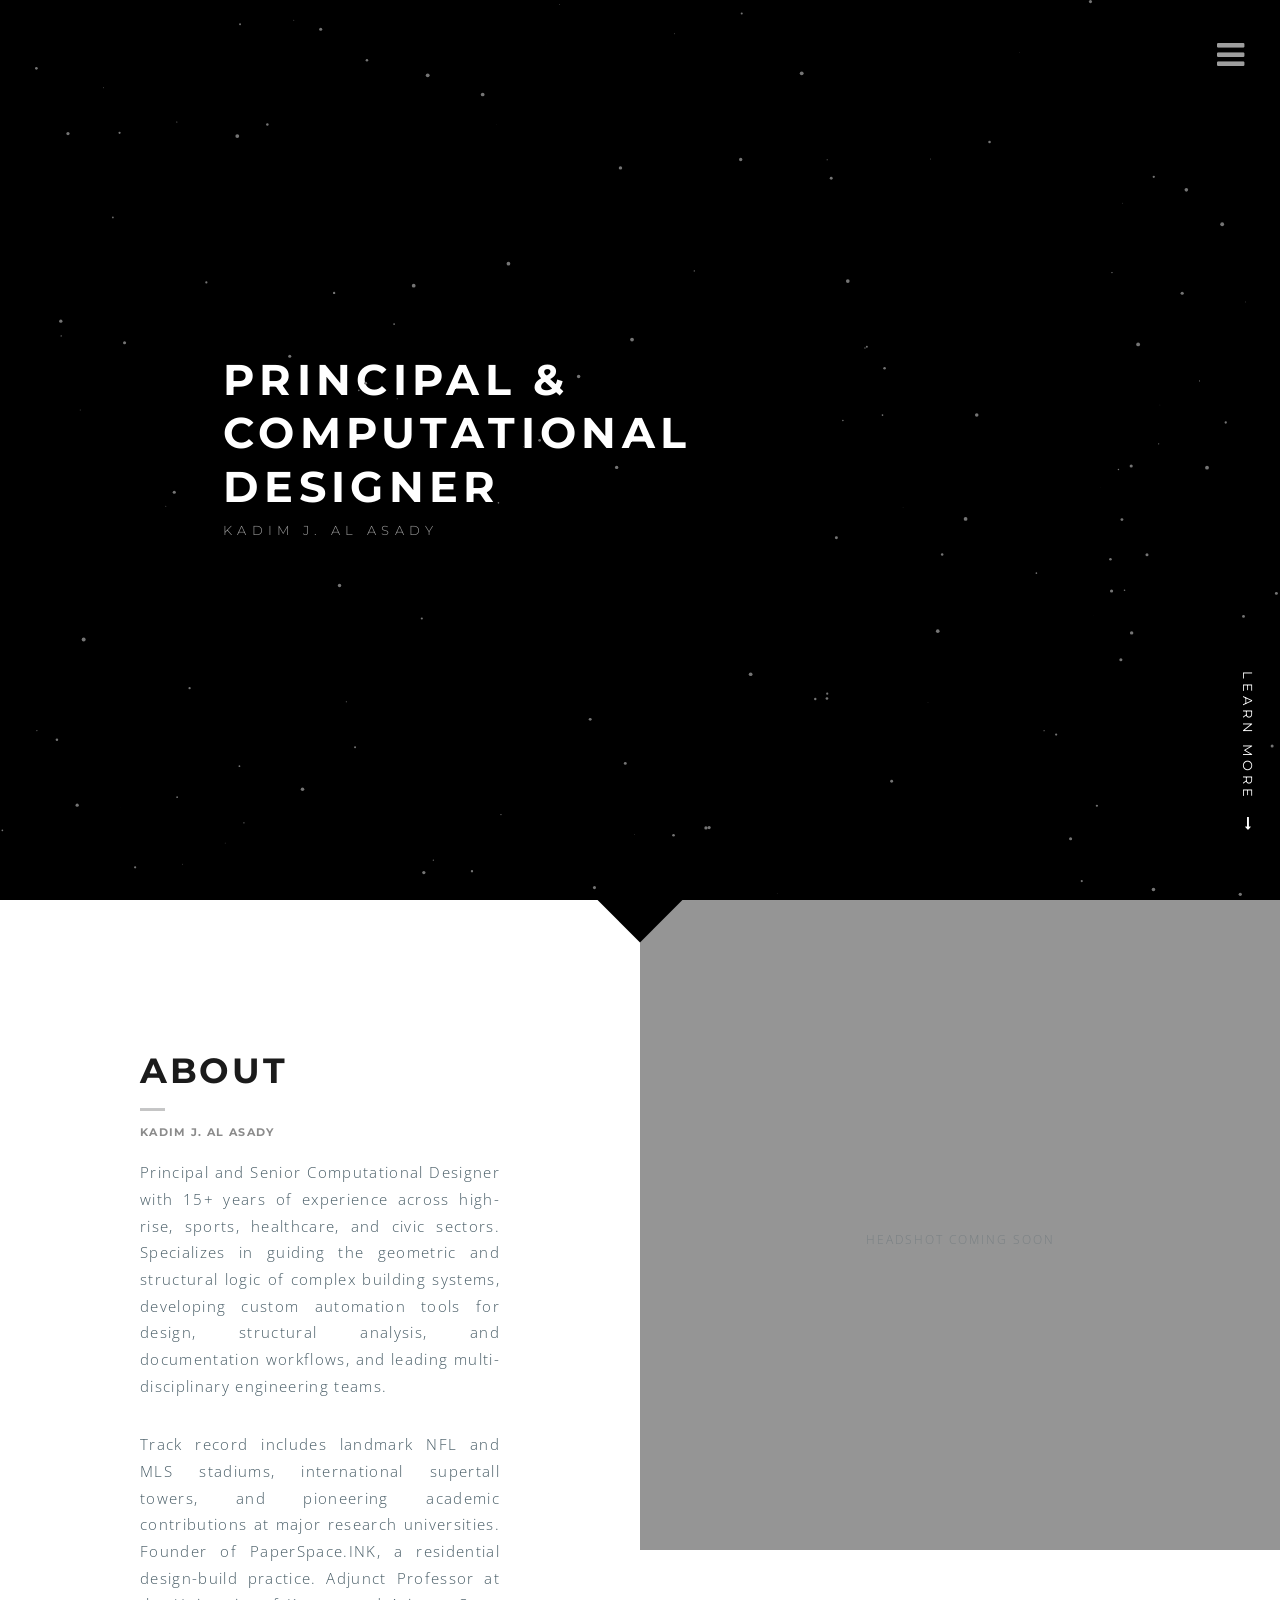
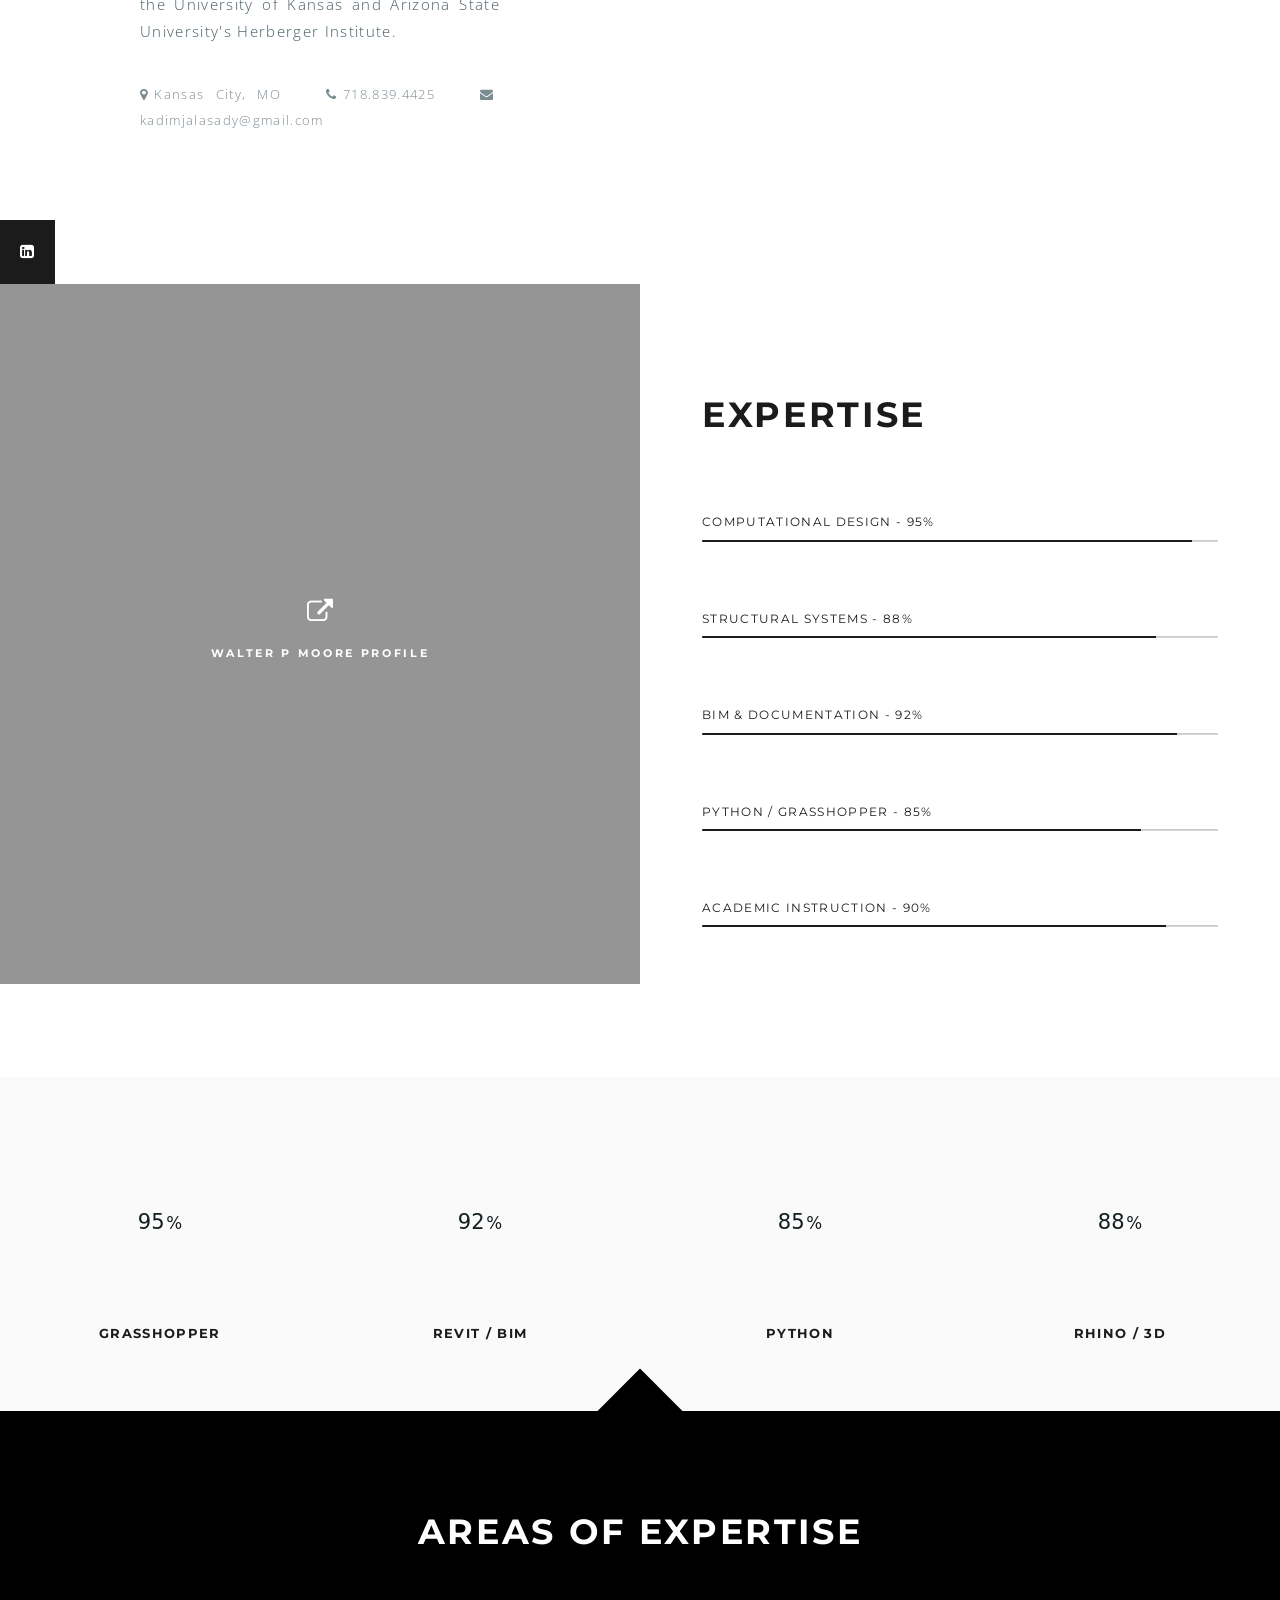
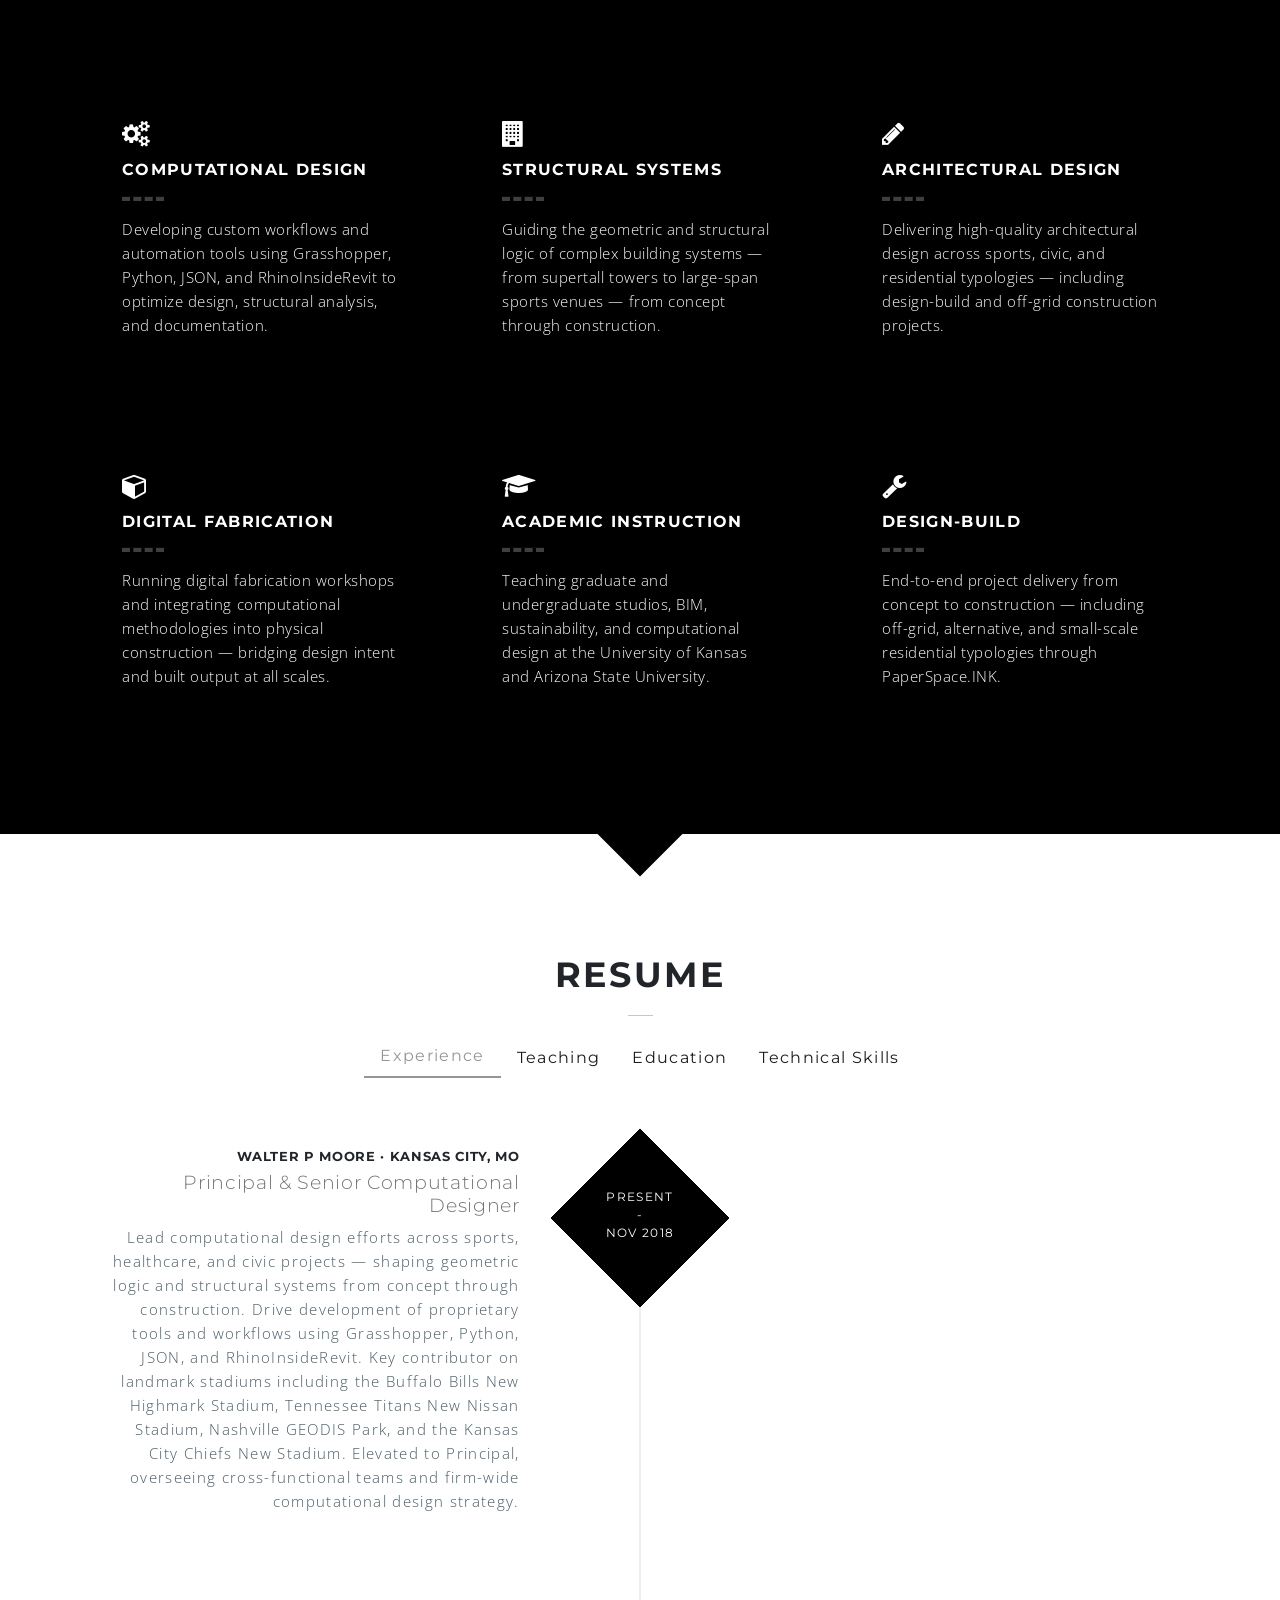
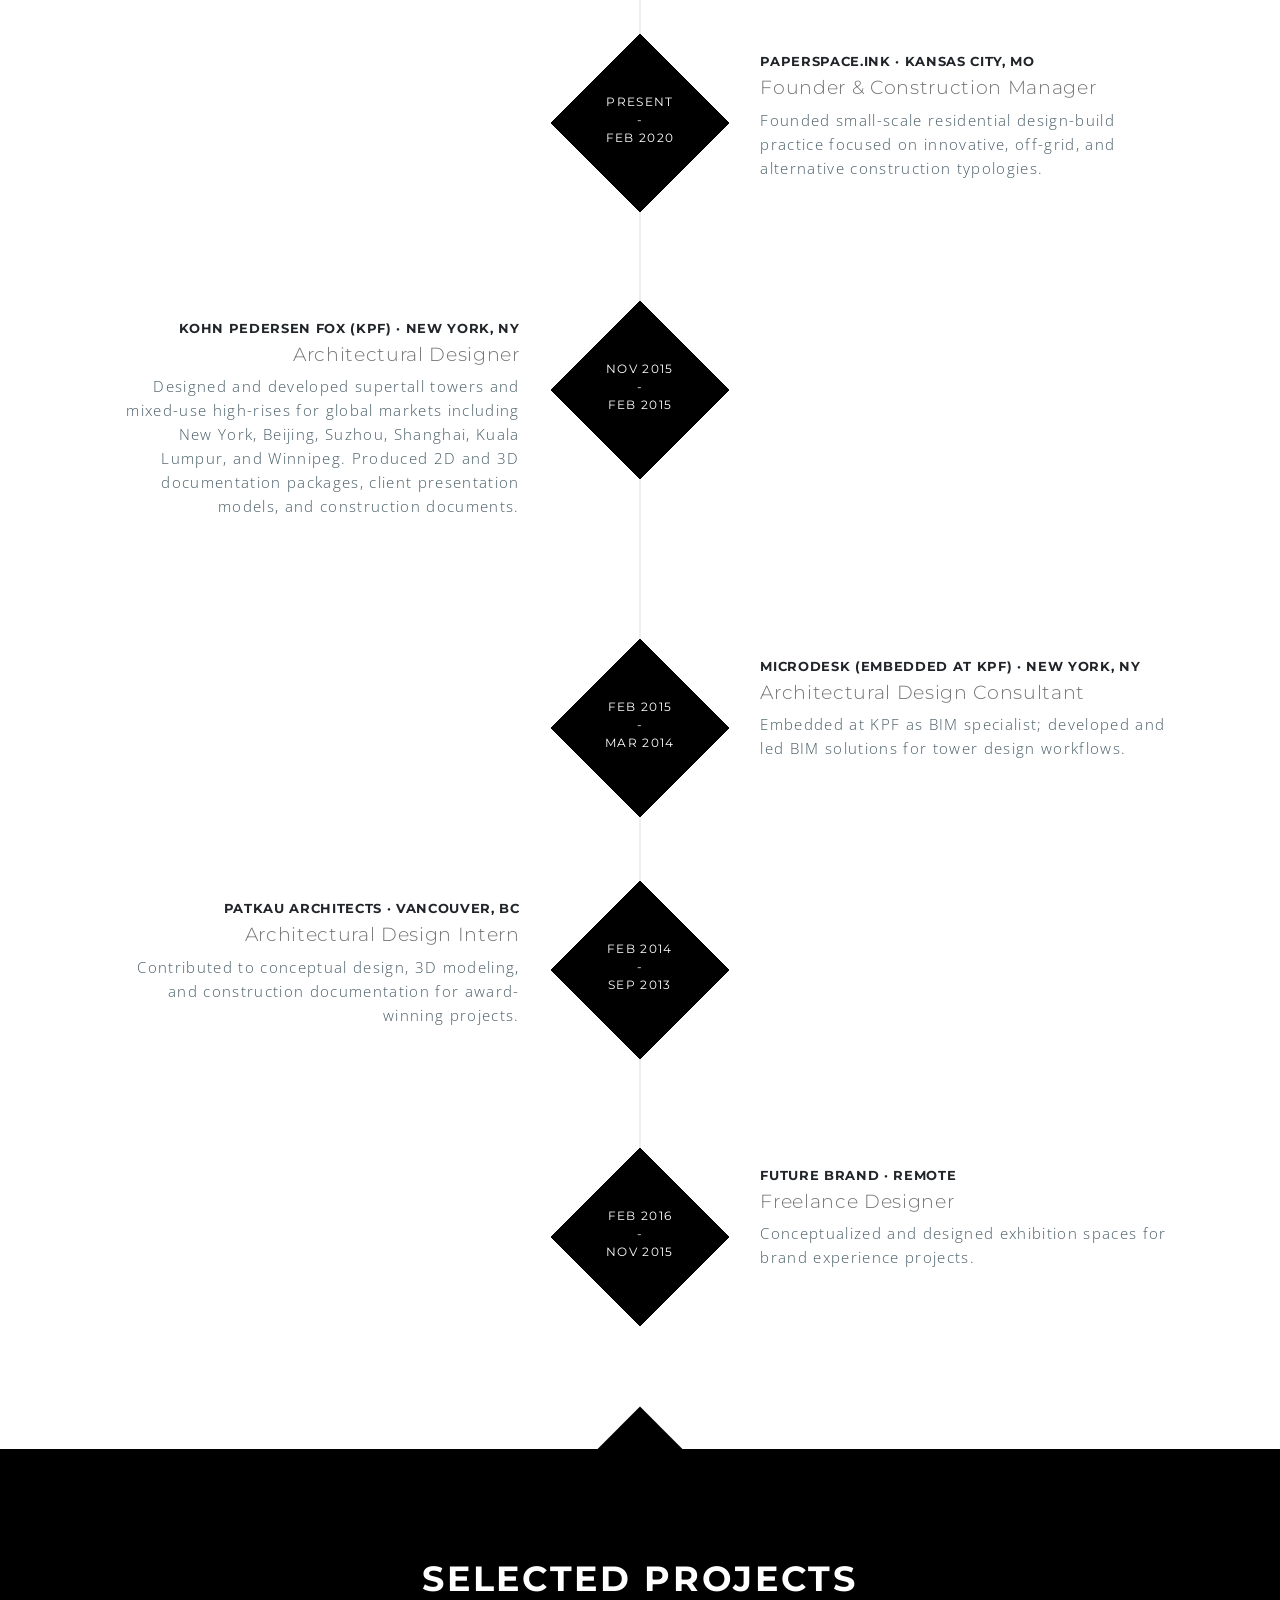
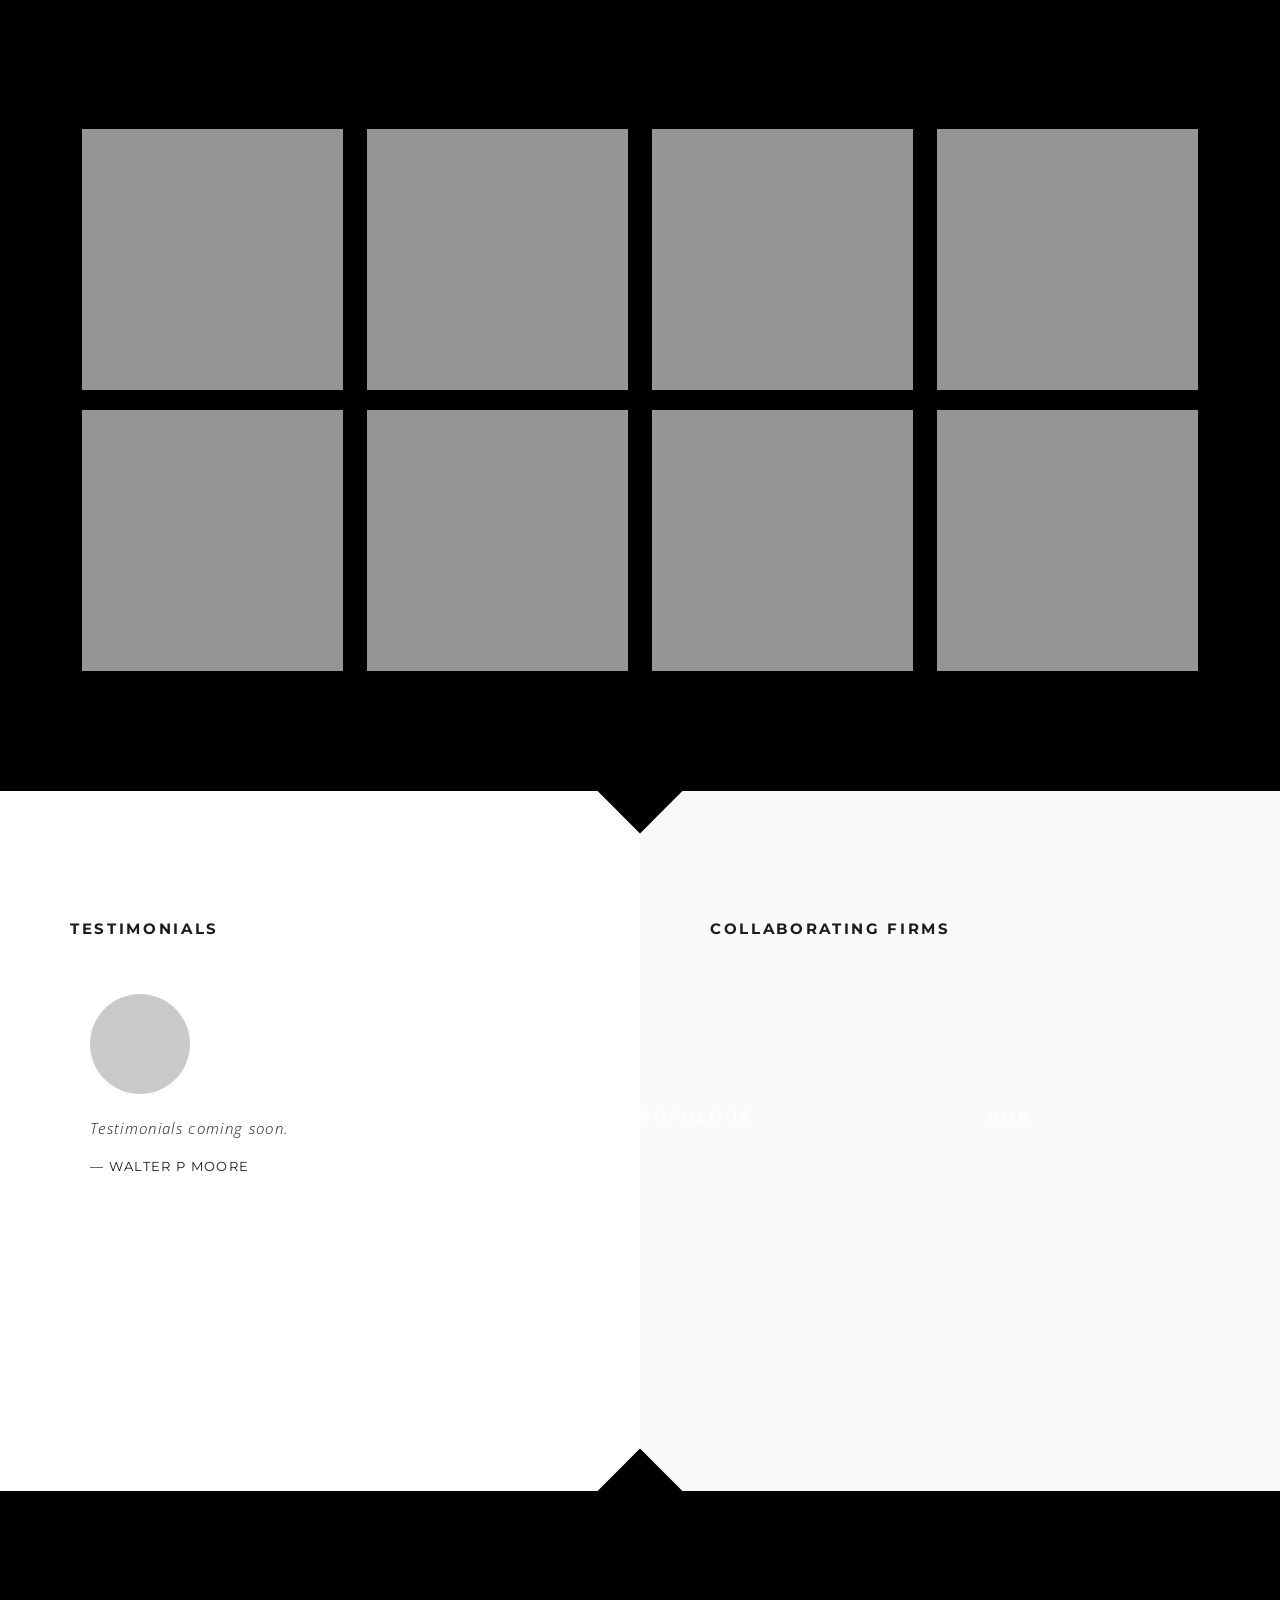
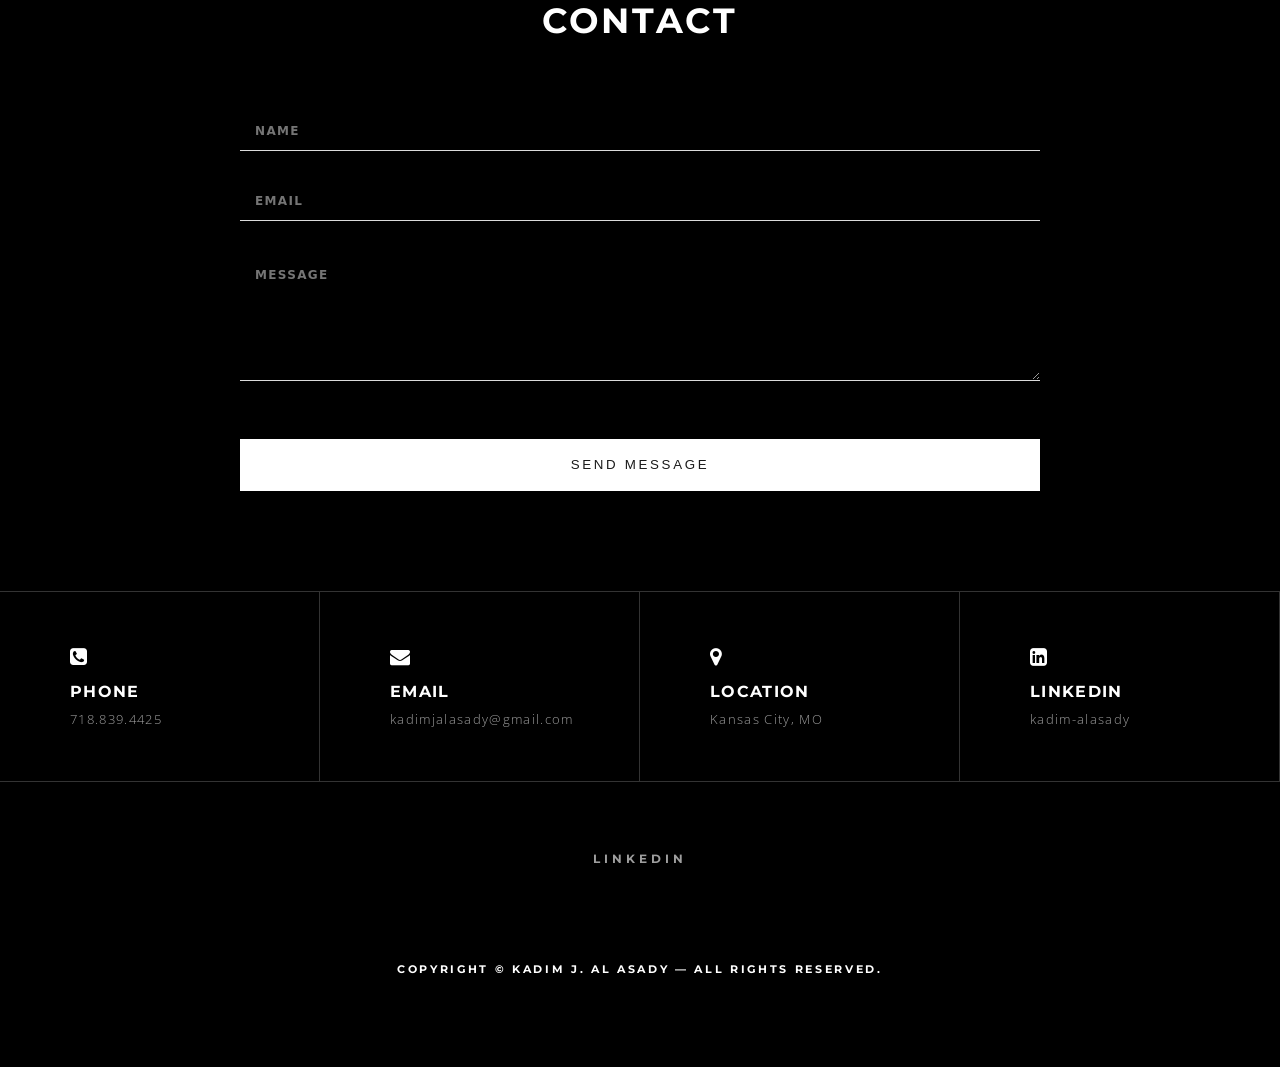
==== index.html @ 8c54a4bf "Add files via upload" ====
<!DOCTYPE html>
<html lang="en">
   <head>
      <meta charset="utf-8">
      <meta http-equiv="X-UA-Compatible" content="IE=edge">
      <meta name="viewport" content="width=device-width, initial-scale=1">
      <title>Kadim J. Al Asady — Principal · Senior Computational Designer</title>
      <!-- Bootstrap -->
      <link href="css/bootstrap.min.css" rel="stylesheet">
      <!-- Tiny Slider CSS -->
      <link rel="stylesheet" href="css/tiny-slider.css">
      <!-- Main CSS -->
      <link href="css/main.css" rel="stylesheet">
      <!-- Font-Awesome CSS -->
      <link rel="stylesheet" href="css/font-awesome.min.css">
      <!-- Animated Headline CSS -->
      <link rel="stylesheet" href="css/jquery.animatedheadline.css">
      <!-- Magnific Popup CSS -->
      <link rel="stylesheet" href="css/magnific-popup.css">
      <!-- Swiper -->
      <link rel="stylesheet" href="css/swiper-bundle.min.css">
      <!-- Pushy CSS -->
      <link rel="stylesheet" href="css/pushy.css">
      <!-- Google Fonts -->
      <link href="https://fonts.googleapis.com/css2?family=Open+Sans:wght@300;400;600;700&display=swap" rel="stylesheet">
      <link rel="preconnect" href="https://fonts.googleapis.com">
      <link rel="preconnect" href="https://fonts.gstatic.com" crossorigin>
      <link href="https://fonts.googleapis.com/css2?family=Montserrat:wght@400;700&display=swap" rel="stylesheet">

      <style>
         .courses-table { width: 100%; border-collapse: collapse; margin-top: 16px; }
         .courses-table td { padding: 6px 10px; font-size: 13px; border-bottom: 1px solid rgba(255,255,255,0.07); vertical-align: top; }
         .courses-table td:first-child { color: #f0c97a; font-weight: 600; white-space: nowrap; width: 120px; }
         .skills-tags { display: flex; flex-wrap: wrap; gap: 8px; margin-top: 10px; }
         .skill-tag { background: rgba(255,255,255,0.07); padding: 4px 12px; border-radius: 3px; font-size: 12px; color: #ccc; }
         .skill-group-title { font-size: 11px; letter-spacing: 2px; text-transform: uppercase; color: #f0c97a; margin: 18px 0 8px; }
         .honors-list { list-style: none; padding: 0; }
         .honors-list li { padding: 6px 0; border-bottom: 1px solid rgba(255,255,255,0.07); font-size: 13px; color: #ccc; }
         .honors-list li::before { content: "✦ "; color: #f0c97a; }
         .portfolio-item p { font-size: 11px; opacity: 0.8; margin: 4px 0 0; }
      </style>
   </head>
   <body>

      <!-- Preloader -->
      <div class="preloader-wrap">
         <div class="preloader">
            <div class="lines">
               <div class="line line-1"></div>
               <div class="line line-2"></div>
               <div class="line line-3"></div>
            </div>
         </div>
      </div>

      <!-- Header Section -->
      <div class="header" id="header">
         <canvas id="particles"></canvas>
         <div class="container">
            <div class="row">
               <div class="col-lg-12 col-md-12 col-xs-12">
                  <!-- Navigation Sidebar -->
                  <button class="menu-btn"><i class="fa fa-navicon"></i></button>
                  <nav class="pushy pushy-right" data-focus="#first-link">
                     <div class="pushy-content">
                        <ul>
                           <li class="pushy-link"><a href="#header">HOME</a></li>
                           <li class="pushy-link"><a href="#about">ABOUT</a></li>
                           <li class="pushy-link"><a href="#service">EXPERTISE</a></li>
                           <li class="pushy-link"><a href="#resume">RESUME</a></li>
                           <li class="pushy-link"><a href="#work">PROJECTS</a></li>
                           <li class="pushy-link"><a href="#review">CLIENTS</a></li>
                           <li class="pushy-link"><a href="#contact">CONTACT</a></li>
                           <li class="pushy-submenu">
                              <button>FOLLOW</button>
                              <ul>
                                 <li class="pushy-link"><a href="https://www.linkedin.com/in/kadim-alasady-96264164/" target="_blank">LINKEDIN</a></li>
                              </ul>
                           </li>
                        </ul>
                     </div>
                  </nav>
                  <div class="site-overlay"></div>
                  <div class="header-wrapper">
                     <h1>Principal &amp;<br> Computational Designer</h1>
                     <h2>Kadim J. Al Asady</h2>
                  </div>
                  <div class="scrolldown">
                     <a href="#about" class="scroll-icon smoothscroll">
                     Learn More
                     <i class="fa fa-long-arrow-right" aria-hidden="true"></i>
                     </a>
                  </div>
               </div>
            </div>
         </div>
      </div>

      <!-- About Section -->
      <section class="about ss-style-triangles" id="about">
         <div class="container-fluid">
            <div class="row">
               <div class="no-padding about-text col-lg-6 col-md-12 col-xs-12">
                  <div class="main-text">
                     <h2>About</h2>
                     <hr class="line">
                     <h4>Kadim J. Al Asady</h4>
                     <p>Principal and Senior Computational Designer with 15+ years of experience across high-rise, sports, healthcare, and civic sectors. Specializes in guiding the geometric and structural logic of complex building systems, developing custom automation tools for design, structural analysis, and documentation workflows, and leading multi-disciplinary engineering teams.</p>
                     <p style="margin-top:12px;">Track record includes landmark NFL and MLS stadiums, international supertall towers, and pioneering academic contributions at major research universities. Founder of PaperSpace.INK, a residential design-build practice. Adjunct Professor at the University of Kansas and Arizona State University's Herberger Institute.</p>
                     <p style="margin-top:16px; font-size:13px; opacity:0.7;">
                        <i class="fa fa-map-marker" style="margin-right:6px;"></i>Kansas City, MO &nbsp;&nbsp;
                        <i class="fa fa-phone" style="margin-right:6px;"></i>718.839.4425 &nbsp;&nbsp;
                        <i class="fa fa-envelope" style="margin-right:6px;"></i>kadimjalasady@gmail.com
                     </p>
                  </div>
                  <div class="resume-pdf">
                     <span class="d-inline-block" tabindex="0" data-bs-toggle="tooltip" title="LinkedIn Profile">
                        <a href="https://www.linkedin.com/in/kadim-alasady-96264164/" target="_blank" style="color:inherit;">
                           <i class="fa fa-linkedin-square" aria-hidden="true"></i>
                        </a>
                     </span>
                  </div>
               </div>
               <div class="no-padding col-lg-6 col-md-12 col-xs-12">
                  <div class="image-bg" style="display:flex; align-items:center; justify-content:center; flex-direction:column; gap:10px;">
                     <i class="fa fa-user-circle-o" style="font-size:80px; opacity:0.25;"></i>
                     <p style="opacity:0.35; font-size:12px; letter-spacing:2px; text-transform:uppercase;">Headshot Coming Soon</p>
                  </div>
               </div>
            </div>
         </div>
      </section>

      <!-- Expertise / Info Section -->
      <section class="info" id="info">
         <div class="container-fluid">
            <div class="row">
               <div class="no-padding col-lg-6 col-md-12 col-xs-12">
                  <div class="video-bg">
                     <div class="video-btn-wrap text-center">
                        <a href="https://www.walterpmoore.com/people/kadim-alasady" target="_blank">
                           <i class="fa fa-external-link" aria-hidden="true" style="font-size: 26px; color: #fff;"></i>
                        </a>
                        <h4>WALTER P MOORE PROFILE</h4>
                     </div>
                  </div>
               </div>
               <div class="col-lg-6 col-md-12 col-xs-12">
                  <div class="image-bg">
                     <h2>Expertise</h2>
                     <div class="set">
                        <div class="single_progress_bar revealator-slidedown revealator-once">
                           <h4>COMPUTATIONAL DESIGN - 95%</h4>
                           <div class="progress">
                              <div class="progress-bar" role="progressbar" aria-valuenow="95" aria-valuemin="0" aria-valuemax="100" style="width: 95%;"></div>
                           </div>
                        </div>
                        <div class="single_progress_bar revealator-slidedown revealator-once">
                           <h4>STRUCTURAL SYSTEMS - 88%</h4>
                           <div class="progress">
                              <div class="progress-bar" role="progressbar" aria-valuenow="88" aria-valuemin="0" aria-valuemax="100" style="width: 88%;"></div>
                           </div>
                        </div>
                        <div class="single_progress_bar revealator-slidedown revealator-once">
                           <h4>BIM &amp; DOCUMENTATION - 92%</h4>
                           <div class="progress">
                              <div class="progress-bar" role="progressbar" aria-valuenow="92" aria-valuemin="0" aria-valuemax="100" style="width: 92%;"></div>
                           </div>
                        </div>
                        <div class="single_progress_bar revealator-slidedown revealator-once">
                           <h4>PYTHON / GRASSHOPPER - 85%</h4>
                           <div class="progress">
                              <div class="progress-bar" role="progressbar" aria-valuenow="85" aria-valuemin="0" aria-valuemax="100" style="width: 85%;"></div>
                           </div>
                        </div>
                        <div class="single_progress_bar revealator-slidedown revealator-once">
                           <h4>ACADEMIC INSTRUCTION - 90%</h4>
                           <div class="progress">
                              <div class="progress-bar" role="progressbar" aria-valuenow="90" aria-valuemin="0" aria-valuemax="100" style="width: 90%;"></div>
                           </div>
                        </div>
                     </div>
                  </div>
               </div>
            </div>
         </div>
      </section>

      <!-- Circular Skills Section -->
      <div class="skills text-center" id="skills">
         <div class="container-fluid">
            <div class="row">
               <div class="col-md-3 col-sm-6 skill">
                  <span class="chart" data-percent="95"><span class="percent">95</span></span>
                  <h5>GRASSHOPPER</h5>
               </div>
               <div class="col-md-3 col-sm-6 skill">
                  <span class="chart" data-percent="92"><span class="percent">92</span></span>
                  <h5>REVIT / BIM</h5>
               </div>
               <div class="col-md-3 col-sm-6 skill">
                  <span class="chart" data-percent="85"><span class="percent">85</span></span>
                  <h5>PYTHON</h5>
               </div>
               <div class="col-md-3 col-sm-6 skill">
                  <span class="chart" data-percent="88"><span class="percent">88</span></span>
                  <h5>RHINO / 3D</h5>
               </div>
            </div>
         </div>
      </div>

      <!-- Services Section -->
      <section class="service ss-style-triangles" id="service">
         <div class="container">
            <div class="row">
               <div class="col-lg-12 col-md-12 col-xs-12">
                  <div class="title-service">
                     <div class="header-title">
                        <h2>Areas of Expertise</h2>
                     </div>
                  </div>
               </div>
               <div class="col-md-4 col-sm-6">
                  <div class="services-detail">
                     <i class="fa fa-cogs" aria-hidden="true"></i>
                     <h5>Computational Design</h5>
                     <hr>
                     <p>Developing custom workflows and automation tools using Grasshopper, Python, JSON, and RhinoInsideRevit to optimize design, structural analysis, and documentation.</p>
                  </div>
               </div>
               <div class="col-md-4 col-sm-6">
                  <div class="services-detail">
                     <i class="fa fa-building" aria-hidden="true"></i>
                     <h5>Structural Systems</h5>
                     <hr>
                     <p>Guiding the geometric and structural logic of complex building systems — from supertall towers to large-span sports venues — from concept through construction.</p>
                  </div>
               </div>
               <div class="col-md-4 col-sm-6">
                  <div class="services-detail">
                     <i class="fa fa-pencil" aria-hidden="true"></i>
                     <h5>Architectural Design</h5>
                     <hr>
                     <p>Delivering high-quality architectural design across sports, civic, and residential typologies — including design-build and off-grid construction projects.</p>
                  </div>
               </div>
               <div class="col-md-4 col-sm-6">
                  <div class="services-detail">
                     <i class="fa fa-cube" aria-hidden="true"></i>
                     <h5>Digital Fabrication</h5>
                     <hr>
                     <p>Running digital fabrication workshops and integrating computational methodologies into physical construction — bridging design intent and built output at all scales.</p>
                  </div>
               </div>
               <div class="col-md-4 col-sm-6">
                  <div class="services-detail">
                     <i class="fa fa-graduation-cap" aria-hidden="true"></i>
                     <h5>Academic Instruction</h5>
                     <hr>
                     <p>Teaching graduate and undergraduate studios, BIM, sustainability, and computational design at the University of Kansas and Arizona State University.</p>
                  </div>
               </div>
               <div class="col-md-4 col-sm-6">
                  <div class="services-detail">
                     <i class="fa fa-wrench" aria-hidden="true"></i>
                     <h5>Design-Build</h5>
                     <hr>
                     <p>End-to-end project delivery from concept to construction — including off-grid, alternative, and small-scale residential typologies through PaperSpace.INK.</p>
                  </div>
               </div>
               <div class="margin-service col-md-12"></div>
            </div>
         </div>
      </section>

      <!-- Resume Section -->
      <section class="resume ss-style-triangles" id="resume">
         <div class="container">
            <div class="row">
               <div class="col-lg-12 col-md-12 col-xs-12 text-center">
                  <h2 class="title">Resume</h2>
                  <hr class="line">
               </div>
               <div class="col-lg-12">
                  <ul class="nav nav-tabs" id="myTab" role="tablist">
                     <li class="nav-item borderFade" role="presentation">
                        <button class="nav-link active" id="exp-tab" data-bs-toggle="tab" data-bs-target="#exp" type="button" role="tab" aria-controls="exp" aria-selected="true">Experience</button>
                     </li>
                     <li class="nav-item borderFade" role="presentation">
                        <button class="nav-link" id="teach-tab" data-bs-toggle="tab" data-bs-target="#teach" type="button" role="tab" aria-controls="teach" aria-selected="false">Teaching</button>
                     </li>
                     <li class="nav-item borderFade" role="presentation">
                        <button class="nav-link" id="edu-tab" data-bs-toggle="tab" data-bs-target="#edu" type="button" role="tab" aria-controls="edu" aria-selected="false">Education</button>
                     </li>
                     <li class="nav-item borderFade" role="presentation">
                        <button class="nav-link" id="skills-tab" data-bs-toggle="tab" data-bs-target="#skillspanel" type="button" role="tab" aria-controls="skillspanel" aria-selected="false">Technical Skills</button>
                     </li>
                  </ul>

                  <div class="tab-content" id="pills-tabContent">

                     <!-- EXPERIENCE -->
                     <div class="tab-pane fade show active" id="exp" role="tabpanel" aria-labelledby="exp-tab" tabindex="0">
                        <ul class="resume-list">
                           <li>
                              <div class="timeline-image">
                                 <h4>Present<br>-<br>Nov 2018</h4>
                              </div>
                              <div class="timeline-panel">
                                 <div class="timeline-heading">
                                    <h4>Walter P Moore · Kansas City, MO</h4>
                                    <h4 class="subheading">Principal &amp; Senior Computational Designer</h4>
                                 </div>
                                 <div class="timeline-body">
                                    <p>Lead computational design efforts across sports, healthcare, and civic projects — shaping geometric logic and structural systems from concept through construction. Drive development of proprietary tools and workflows using Grasshopper, Python, JSON, and RhinoInsideRevit. Key contributor on landmark stadiums including the Buffalo Bills New Highmark Stadium, Tennessee Titans New Nissan Stadium, Nashville GEODIS Park, and the Kansas City Chiefs New Stadium. Elevated to Principal, overseeing cross-functional teams and firm-wide computational design strategy.</p>
                                 </div>
                              </div>
                           </li>
                           <li class="timeline-inverted">
                              <div class="timeline-image">
                                 <h4>Present<br>-<br>Feb 2020</h4>
                              </div>
                              <div class="timeline-panel">
                                 <div class="timeline-heading">
                                    <h4>PaperSpace.INK · Kansas City, MO</h4>
                                    <h4 class="subheading">Founder &amp; Construction Manager</h4>
                                 </div>
                                 <div class="timeline-body">
                                    <p>Founded small-scale residential design-build practice focused on innovative, off-grid, and alternative construction typologies.</p>
                                 </div>
                              </div>
                           </li>
                           <li>
                              <div class="timeline-image">
                                 <h4>Nov 2015<br>-<br>Feb 2015</h4>
                              </div>
                              <div class="timeline-panel">
                                 <div class="timeline-heading">
                                    <h4>Kohn Pedersen Fox (KPF) · New York, NY</h4>
                                    <h4 class="subheading">Architectural Designer</h4>
                                 </div>
                                 <div class="timeline-body">
                                    <p>Designed and developed supertall towers and mixed-use high-rises for global markets including New York, Beijing, Suzhou, Shanghai, Kuala Lumpur, and Winnipeg. Produced 2D and 3D documentation packages, client presentation models, and construction documents.</p>
                                 </div>
                              </div>
                           </li>
                           <li class="timeline-inverted">
                              <div class="timeline-image">
                                 <h4>Feb 2015<br>-<br>Mar 2014</h4>
                              </div>
                              <div class="timeline-panel">
                                 <div class="timeline-heading">
                                    <h4>Microdesk (Embedded at KPF) · New York, NY</h4>
                                    <h4 class="subheading">Architectural Design Consultant</h4>
                                 </div>
                                 <div class="timeline-body">
                                    <p>Embedded at KPF as BIM specialist; developed and led BIM solutions for tower design workflows.</p>
                                 </div>
                              </div>
                           </li>
                           <li>
                              <div class="timeline-image">
                                 <h4>Feb 2014<br>-<br>Sep 2013</h4>
                              </div>
                              <div class="timeline-panel">
                                 <div class="timeline-heading">
                                    <h4>Patkau Architects · Vancouver, BC</h4>
                                    <h4 class="subheading">Architectural Design Intern</h4>
                                 </div>
                                 <div class="timeline-body">
                                    <p>Contributed to conceptual design, 3D modeling, and construction documentation for award-winning projects.</p>
                                 </div>
                              </div>
                           </li>
                           <li class="timeline-inverted">
                              <div class="timeline-image">
                                 <h4>Feb 2016<br>-<br>Nov 2015</h4>
                              </div>
                              <div class="timeline-panel">
                                 <div class="timeline-heading">
                                    <h4>Future Brand · Remote</h4>
                                    <h4 class="subheading">Freelance Designer</h4>
                                 </div>
                                 <div class="timeline-body">
                                    <p>Conceptualized and designed exhibition spaces for brand experience projects.</p>
                                 </div>
                              </div>
                           </li>
                        </ul>
                     </div>

                     <!-- TEACHING -->
                     <div class="tab-pane fade" id="teach" role="tabpanel" aria-labelledby="teach-tab" tabindex="0">
                        <ul class="resume-list">
                           <li>
                              <div class="timeline-image">
                                 <h4>Present<br>-<br>Spring 2025</h4>
                              </div>
                              <div class="timeline-panel">
                                 <div class="timeline-heading">
                                    <h4>University of Kansas · Lawrence, KS</h4>
                                    <h4 class="subheading">Adjunct Professor — Computational Design in Architecture</h4>
                                 </div>
                                 <div class="timeline-body">
                                    <p>Developed and teaches original elective course ARCH 600: Computational Design in Architecture. Previously served as Adjunct Professor 2016–2021 across design studios, digital fabrication, BIM, and sustainability courses.</p>
                                 </div>
                              </div>
                           </li>
                           <li class="timeline-inverted">
                              <div class="timeline-image">
                                 <h4>Present<br>-<br>Fall 2024</h4>
                              </div>
                              <div class="timeline-panel">
                                 <div class="timeline-heading">
                                    <h4>Arizona State University, Herberger Institute · Tempe, AZ</h4>
                                    <h4 class="subheading">Adjunct Professor — Design Studios &amp; Electives</h4>
                                 </div>
                                 <div class="timeline-body">
                                    <p>Teaches design studios and elective courses within the architecture program.</p>
                                 </div>
                              </div>
                           </li>
                        </ul>
                        <div style="padding: 0 20px 40px;">
                           <p class="skill-group-title">Courses Taught</p>
                           <table class="courses-table">
                              <tr><td>ARCH 812</td><td>Graduate Design Studio</td></tr>
                              <tr><td>ARCH 608</td><td>Urban Dwelling</td></tr>
                              <tr><td>ARCH 600</td><td>Digital Fabrication in Architecture</td></tr>
                              <tr><td>ARCH 600</td><td>Computational Design in Architecture</td></tr>
                              <tr><td>ARCH 508</td><td>Materials and Tectonics</td></tr>
                              <tr><td>ARCH 509</td><td>Architectural Design-Build Studio</td></tr>
                              <tr><td>ARCH 312</td><td>Building Information Modeling</td></tr>
                              <tr><td>ARCH 209</td><td>Sustainability and Context</td></tr>
                              <tr><td>ARCH 208</td><td>Form and Function</td></tr>
                              <tr><td>INDD 200</td><td>Foundation in Industrial Design</td></tr>
                              <tr><td>ARCH 108</td><td>Architectural Foundation I</td></tr>
                           </table>
                        </div>
                     </div>

                     <!-- EDUCATION -->
                     <div class="tab-pane fade" id="edu" role="tabpanel" aria-labelledby="edu-tab" tabindex="0">
                        <ul class="resume-list">
                           <li>
                              <div class="timeline-image">
                                 <h4>May 2013<br>-<br>Lawrence, KS</h4>
                              </div>
                              <div class="timeline-panel">
                                 <div class="timeline-heading">
                                    <h4>University of Kansas</h4>
                                    <h4 class="subheading">Master of Architecture</h4>
                                 </div>
                                 <div class="timeline-body">
                                    <p>Thesis: <em>"Transplace by Porosity: An Investigation of Geometry, Structure, and Space"</em></p>
                                 </div>
                              </div>
                           </li>
                           <li class="timeline-inverted">
                              <div class="timeline-image">
                                 <h4>May 2008<br>-<br>St. Louis, MO</h4>
                              </div>
                              <div class="timeline-panel">
                                 <div class="timeline-heading">
                                    <h4>St. Louis Community College at Meramec</h4>
                                    <h4 class="subheading">Associate in Applied Science, Architectural Technology</h4>
                                 </div>
                                 <div class="timeline-body">
                                    <p>Graduated with honors. Xi Lambda Chapter President, Phi Theta Kappa. National Honors Dean's List (2006).</p>
                                 </div>
                              </div>
                           </li>
                        </ul>
                     </div>

                     <!-- TECHNICAL SKILLS -->
                     <div class="tab-pane fade" id="skillspanel" role="tabpanel" aria-labelledby="skills-tab" tabindex="0">
                        <div style="padding: 30px 20px 40px;">
                           <p class="skill-group-title">Computational Design</p>
                           <div class="skills-tags">
                              <span class="skill-tag">Grasshopper 3D</span>
                              <span class="skill-tag">Rhino</span>
                              <span class="skill-tag">RhinoInsideRevit</span>
                              <span class="skill-tag">Karamba 3D</span>
                           </div>
                           <p class="skill-group-title">Programming</p>
                           <div class="skills-tags">
                              <span class="skill-tag">Python</span>
                              <span class="skill-tag">JSON</span>
                              <span class="skill-tag">C# (basic)</span>
                              <span class="skill-tag">HTML / PHP (basic)</span>
                           </div>
                           <p class="skill-group-title">BIM &amp; Documentation</p>
                           <div class="skills-tags">
                              <span class="skill-tag">Revit</span>
                              <span class="skill-tag">Navisworks</span>
                              <span class="skill-tag">AutoCAD</span>
                              <span class="skill-tag">PowerBI</span>
                           </div>
                           <p class="skill-group-title">Visualization</p>
                           <div class="skills-tags">
                              <span class="skill-tag">V-Ray (3ds Max / Rhino)</span>
                              <span class="skill-tag">3D Studio Max</span>
                              <span class="skill-tag">SketchUp</span>
                              <span class="skill-tag">Adobe Creative Suite</span>
                              <span class="skill-tag">Microsoft Office</span>
                           </div>
                           <p class="skill-group-title">Languages</p>
                           <div class="skills-tags">
                              <span class="skill-tag">English — Fluent</span>
                              <span class="skill-tag">Arabic — Fluent (spoken)</span>
                           </div>
                           <p class="skill-group-title">Honors &amp; Awards</p>
                           <ul class="honors-list">
                              <li>Tau Sigma Delta Design Competition — First Place, University of Kansas (2012)</li>
                              <li>Phi Theta Kappa — Xi Lambda Chapter President, STLCC (2007)</li>
                              <li>National Honors Dean's List (2006)</li>
                           </ul>
                        </div>
                     </div>

                  </div><!-- end tab-content -->
               </div>
            </div>
         </div>
      </section>

      <!-- Work / Projects Section -->
      <section class="work ss-style-triangles" id="work">
         <div class="container">
            <div class="row">
               <div class="col-md-12 col-sm-12 col-xs-12">
                  <div class="work-title-wrap">
                     <h4 class="title-work">Selected Projects</h4>
                  </div>
               </div>
               <div class="col-md-3 col-sm-6 col-xs-12">
                  <a href="https://www.chiefs.com/news/kansas-city-chiefs-and-kansas-governor-s-office-announce-agreement-on-plans-for-a-new-state-of-the-art-domed-stadium-in-kansas" target="_blank">
                     <div class="portfolio-thumb">
                        <img src="img/placeholder.png" class="img-fluid" alt="New Kansas City Chiefs Stadium">
                        <div class="portfolio-overlay">
                           <div class="portfolio-item">
                              <h3>New Kansas City Chiefs Stadium</h3>
                              <p>NFL · $3B Domed · Opening 2031</p>
                           </div>
                        </div>
                     </div>
                  </a>
               </div>
               <div class="col-md-3 col-sm-6 col-xs-12">
                  <a href="https://populous.com/showcases/buffalo-bills-new-highmark-stadium" target="_blank">
                     <div class="portfolio-thumb">
                        <img src="img/placeholder.png" class="img-fluid" alt="New Highmark Stadium — Buffalo Bills">
                        <div class="portfolio-overlay">
                           <div class="portfolio-item">
                              <h3>New Highmark Stadium — Buffalo Bills</h3>
                              <p>NFL · 62,000-Seat · Opening 2026</p>
                           </div>
                        </div>
                     </div>
                  </a>
               </div>
               <div class="col-md-3 col-sm-6 col-xs-12">
                  <a href="https://www.walterpmoore.com/news/tennessee-titans-announces-team-new-nissan-stadium" target="_blank">
                     <div class="portfolio-thumb">
                        <img src="img/placeholder.png" class="img-fluid" alt="New Nissan Stadium — Tennessee Titans">
                        <div class="portfolio-overlay">
                           <div class="portfolio-item">
                              <h3>New Nissan Stadium — Tennessee Titans</h3>
                              <p>NFL · 60,000-Seat Enclosed</p>
                           </div>
                        </div>
                     </div>
                  </a>
               </div>
               <div class="col-md-3 col-sm-6 col-xs-12">
                  <a href="https://www.walterpmoore.com/geodis-park-hits-all-right-notes" target="_blank">
                     <div class="portfolio-thumb">
                        <img src="img/placeholder.png" class="img-fluid" alt="GEODIS Park — Nashville SC">
                        <div class="portfolio-overlay">
                           <div class="portfolio-item">
                              <h3>GEODIS Park — Nashville SC</h3>
                              <p>MLS · Largest Soccer Stadium in N. America</p>
                           </div>
                        </div>
                     </div>
                  </a>
               </div>
               <div class="col-md-3 col-sm-6 col-xs-12">
                  <a href="https://www.kpf.com/projects/citic-tower" target="_blank">
                     <div class="portfolio-thumb">
                        <img src="img/placeholder.png" class="img-fluid" alt="CITIC Tower">
                        <div class="portfolio-overlay">
                           <div class="portfolio-item">
                              <h3>CITIC Tower</h3>
                              <p>Beijing · 528m Supertall Tower</p>
                           </div>
                        </div>
                     </div>
                  </a>
               </div>
               <div class="col-md-3 col-sm-6 col-xs-12">
                  <a href="https://www.kpf.com/projects/location/americas#111-murray-street" target="_blank">
                     <div class="portfolio-thumb">
                        <img src="img/placeholder.png" class="img-fluid" alt="111 Murray Street">
                        <div class="portfolio-overlay">
                           <div class="portfolio-item">
                              <h3>111 Murray Street</h3>
                              <p>New York · Residential Supertall</p>
                           </div>
                        </div>
                     </div>
                  </a>
               </div>
               <div class="col-md-3 col-sm-6 col-xs-12">
                  <a href="https://parcolympique.qc.ca/en/" target="_blank">
                     <div class="portfolio-thumb">
                        <img src="img/placeholder.png" class="img-fluid" alt="Parc Olympique Roof Replacement">
                        <div class="portfolio-overlay">
                           <div class="portfolio-item">
                              <h3>Parc Olympique — Roof Replacement</h3>
                              <p>Montreal · Landmark Roof Structure</p>
                           </div>
                        </div>
                     </div>
                  </a>
               </div>
               <div class="col-md-3 col-sm-6 col-xs-12">
                  <a href="https://www.tinylife.wiki/" target="_blank">
                     <div class="portfolio-thumb">
                        <img src="img/placeholder.png" class="img-fluid" alt="Tiny Life Wiki">
                        <div class="portfolio-overlay">
                           <div class="portfolio-item">
                              <h3>Tiny Life Wiki</h3>
                              <p>Kansas City · Off-Grid Tiny Home</p>
                           </div>
                        </div>
                     </div>
                  </a>
               </div>
               <div class="margin col-md-12"></div>
            </div>
         </div>
      </section>

      <!-- Testimonials + Clients Section -->
      <section class="review ss-style-triangles" id="review">
         <div class="container-fluid">
            <div class="row">
               <div class="no-padding col-lg-6 col-md-12 col-xs-12">
                  <div class="main-text">
                     <h2>Testimonials</h2>
                     <div class="review">
                        <div class="swiper">
                           <div class="swiper-wrapper">
                              <div class="swiper-slide">
                                 <div class="review-wrap">
                                    <img src="img/rev.png" alt="client">
                                    <p class="review-text"><em>Testimonials coming soon.</em></p>
                                    <h4>— WALTER P MOORE</h4>
                                 </div>
                              </div>
                           </div>
                        </div>
                     </div>
                  </div>
               </div>
               <div class="no-padding col-lg-6 col-md-12 col-xs-12 image-bg">
                  <h2>Collaborating Firms</h2>
                  <div class="logos text-center">
                     <div class="my-slider" id="vertical">
                        <div><p class="logo" style="font-size:16px; font-weight:700; letter-spacing:3px; color:#fff; opacity:0.75; padding:16px 0;">POPULOUS</p></div>
                        <div><p class="logo" style="font-size:16px; font-weight:700; letter-spacing:3px; color:#fff; opacity:0.75; padding:16px 0;">HOK</p></div>
                        <div><p class="logo" style="font-size:16px; font-weight:700; letter-spacing:3px; color:#fff; opacity:0.75; padding:16px 0;">HKS</p></div>
                        <div><p class="logo" style="font-size:16px; font-weight:700; letter-spacing:3px; color:#fff; opacity:0.75; padding:16px 0;">BNIM</p></div>
                        <div><p class="logo" style="font-size:16px; font-weight:700; letter-spacing:3px; color:#fff; opacity:0.75; padding:16px 0;">GENSLER</p></div>
                        <div><p class="logo" style="font-size:16px; font-weight:700; letter-spacing:3px; color:#fff; opacity:0.75; padding:16px 0;">MANICA</p></div>
                        <div><p class="logo" style="font-size:16px; font-weight:700; letter-spacing:3px; color:#fff; opacity:0.75; padding:16px 0;">JE DUNN</p></div>
                     </div>
                  </div>
               </div>
            </div>
         </div>
      </section>

      <!-- Contact Section -->
      <section class="contact ss-style-triangles" id="contact">
         <div class="container-fluid">
            <div class="row">
               <div class="no-padding col-lg-12 col-md-12 col-xs-12">
                  <div class="contact-title-wrap">
                     <h2 class="title-contact">Contact</h2>
                  </div>
               </div>
               <div class="no-padding col-lg-12 col-md-12 col-xs-12">
                  <div class="form-bg">
                     <form id="form">
                        <input type="text" class="text" name="name" placeholder="NAME" required /><br />
                        <input type="text" class="email" name="email" placeholder="EMAIL" required /><br />
                        <textarea class="msg" name="text" placeholder="MESSAGE" required></textarea>
                        <button class="btn">SEND MESSAGE</button>
                     </form>
                  </div>
               </div>
               <div class="no-padding col-lg-3 col-md-12 col-xs-12">
                  <div class="contact-wrap">
                     <i class="fa fa-phone-square" aria-hidden="true"></i>
                     <h4>Phone</h4>
                     <a href="tel:7188394425"><p>718.839.4425</p></a>
                  </div>
               </div>
               <div class="no-padding col-lg-3 col-md-12 col-xs-12">
                  <div class="contact-wrap">
                     <i class="fa fa-envelope" aria-hidden="true"></i>
                     <h4>Email</h4>
                     <a href="mailto:kadimjalasady@gmail.com"><p>kadimjalasady@gmail.com</p></a>
                  </div>
               </div>
               <div class="no-padding col-lg-3 col-md-12 col-xs-12">
                  <div class="contact-wrap">
                     <i class="fa fa-map-marker" aria-hidden="true"></i>
                     <h4>Location</h4>
                     <a href="#"><p>Kansas City, MO</p></a>
                  </div>
               </div>
               <div class="no-padding col-lg-3 col-md-12 col-xs-12">
                  <div class="contact-wrap">
                     <i class="fa fa-linkedin-square" aria-hidden="true"></i>
                     <h4>LinkedIn</h4>
                     <a href="https://www.linkedin.com/in/kadim-alasady-96264164/" target="_blank"><p>kadim-alasady</p></a>
                  </div>
               </div>
            </div>
         </div>
      </section>

      <!-- Social Footer -->
      <div class="footer-social" id="footer-social">
         <div class="container">
            <div class="row text-center">
               <div class="col-lg-12 col-md-12 col-xs-12 swingHorizontal">
                  <a href="https://www.linkedin.com/in/kadim-alasady-96264164/" target="_blank">
                     <h4 class="linked">linkedin</h4>
                  </a>
               </div>
            </div>
         </div>
      </div>

      <!-- Footer -->
      <footer>
         <div class="container">
            <div class="row">
               <div class="col-md-12 col-xs-12 text-center">
                  <h4>Copyright &copy; Kadim J. Al Asady &mdash; All rights reserved.</h4>
               </div>
            </div>
         </div>
      </footer>

      <!-- Scripts — all pulled from Oscar CDN -->
      <script src="js/jquery-3.7.1.js"></script>
      <script src="js/jquery.waypoints.min.js"></script>
      <script src="js/bootstrap.min.js"></script>
      <script src="js/jquery.magnific-popup.min.js"></script>
      <script src="js/tiny-slider.js"></script>
      <script src="js/tiny-slider-custom.js"></script>
      <script src="js/jquery.animatedheadline.min.js"></script>
      <script src="js/particles.js"></script>
      <script src="js/particles-custom.js"></script>
      <script src="js/easypiechart.js"></script>
      <script src="js/pushy.min.js"></script>
      <script src="js/swiper-bundle.min.js"></script>
      <script src="js/common.js"></script>
      <script src="js/main.js"></script>

   </body>
</html>
---- css/tiny-slider.css ----
.tns-outer{padding:0 !important}.tns-outer [hidden]{display:none !important}.tns-outer [aria-controls],.tns-outer [data-action]{cursor:pointer}.tns-slider{-webkit-transition:all 0s;-moz-transition:all 0s;transition:all 0s}.tns-slider>.tns-item{-webkit-box-sizing:border-box;-moz-box-sizing:border-box;box-sizing:border-box}.tns-horizontal.tns-subpixel{white-space:nowrap}.tns-horizontal.tns-subpixel>.tns-item{display:inline-block;vertical-align:top;white-space:normal}.tns-horizontal.tns-no-subpixel:after{content:'';display:table;clear:both}.tns-horizontal.tns-no-subpixel>.tns-item{float:left}.tns-horizontal.tns-carousel.tns-no-subpixel>.tns-item{margin-right:-100%}.tns-no-calc{position:relative;left:0}.tns-gallery{position:relative;left:0;min-height:1px}.tns-gallery>.tns-item{position:absolute;left:-100%;-webkit-transition:transform 0s, opacity 0s;-moz-transition:transform 0s, opacity 0s;transition:transform 0s, opacity 0s}.tns-gallery>.tns-slide-active{position:relative;left:auto !important}.tns-gallery>.tns-moving{-webkit-transition:all 0.25s;-moz-transition:all 0.25s;transition:all 0.25s}.tns-autowidth{display:inline-block}.tns-lazy-img{-webkit-transition:opacity 0.6s;-moz-transition:opacity 0.6s;transition:opacity 0.6s;opacity:0.6}.tns-lazy-img.tns-complete{opacity:1}.tns-ah{-webkit-transition:height 0s;-moz-transition:height 0s;transition:height 0s}.tns-ovh{overflow:hidden}.tns-visually-hidden{position:absolute;left:-10000em}.tns-transparent{opacity:0;visibility:hidden}.tns-fadeIn{opacity:1;filter:alpha(opacity=100);z-index:0}.tns-normal,.tns-fadeOut{opacity:0;filter:alpha(opacity=0);z-index:-1}.tns-vpfix{white-space:nowrap}.tns-vpfix>div,.tns-vpfix>li{display:inline-block}.tns-t-subp2{margin:0 auto;width:310px;position:relative;height:10px;overflow:hidden}.tns-t-ct{width:2333.3333333%;width:-webkit-calc(100% * 70 / 3);width:-moz-calc(100% * 70 / 3);width:calc(100% * 70 / 3);position:absolute;right:0}.tns-t-ct:after{content:'';display:table;clear:both}.tns-t-ct>div{width:1.4285714%;width:-webkit-calc(100% / 70);width:-moz-calc(100% / 70);width:calc(100% / 70);height:10px;float:left}

/*# sourceMappingURL=sourcemaps/tiny-slider.css.map */
---- css/main.css ----
/* ------------------------------------------ */
/*             TABLE OF CONTENTS
/* ------------------------------------------ */
/*   01 - GENERAL SETTINGS SECTION  */
/*   02 - TYPOGRAPHY SECTION  */
/*   03 - HEADER SECTION  */
/*   04 - NAVIGATION SECTION */
/*   05 - ABOUT SECTION */
/*   06 - EXPERTISE SECTION */
/*   07 - SKILLS SECTION */
/*   08 - SERVICES SECTION */
/*   09 - RESUME SECTION */
/*   10 - PORTFOLIO SECTION */
/*   11 - TESTIMONIALS SECTION */
/*   12 - CONTACT SECTION */
/*   13 - FOOTER SECTION */
/*   14 - PROJECT SECTION */
/*   15 - RESPONSIVE SECTION */


 
/******** GENERAL SETTINGS SECTION START ********/

/* Common style for pseudo-elements */

*,
*:after,
*::before {
  -webkit-box-sizing: border-box;
  -moz-box-sizing: border-box;
  box-sizing: border-box;
}


section::after {
  position: absolute;
  content: '';
  pointer-events: none;
}

/* Triangles */
.ss-style-triangles::after {
  left: 50%;
  width: 60px;
  height: 60px;
  -webkit-transform: translateX(-50%) rotate(45deg);
  transform: translateX(-50%) rotate(45deg);
}

.ss-style-triangles::after {
  top: -30px;
  background: #000000;
  z-index: 1;
}

#particles {
    width: 100%;
    height: 100%;
    padding: 0;
    z-index: 2;
    position: absolute;
}

html,
body {
    height: 100%;
    width: 100%;
}

.no-padding {
    padding: 0;
}

.preloader-wrap {
    position: fixed;
    top: 0;
    left: 0;
    height: 100%;
    width: 100%;
    background: #0C0C0C;
    z-index: 6;
    overflow: hidden;
}

.preloader {
    position: absolute;
    top: 50%;
    left: 50%;
    width: 80px;
    height: 60px;
    margin: -30px 0 0 -40px;
}

.preloader .lines {
    width: 80px;
    height: 40px;
    position: absolute;
}

.preloader .lines .line {
    width: 90px;
    height: 15px;
    background-color: #fff;
    position: absolute;
    clip: rect(0,0,20px,0);
}

.preloader .lines .line.line-1 {
    top: 0;
    animation: slide 2s ease 0.1s infinite;
}

.preloader .lines .line.line-2 {
    top: 15px;
    animation: slide 2s ease .25s infinite;
}

.preloader .lines .line.line-3 {
    top: 30px;
    animation: slide 2s ease .5s infinite;
}

.preloader .loading-text {
    position: absolute;
    top: 50px;
    text-align: center;
    width: 100%;
    color: #fff;
    font-size: 14px;
    font-family: "Montserrat",sans-serif;
    letter-spacing: 1px;
    line-height: 10px;
    height: 10px;
    text-transform: uppercase;
}

@keyframes slide {
    0% {
        clip: rect(0,0,20px,0);
    }

    30% {
        clip: rect(0,80px,20px,0);
    }

    50% {
        clip: rect(0,80px,20px,0);
    }

    80% {
        clip: rect(0,80px,20px,80px);
    }

    100% {
        clip: rect(0,80px,20px,80px);
    }
}

@keyframes fade {
    0% {
        opacity: 1;
    }

    50% {
        opacity: 0;
    }

    100% {
        opacity: 1;
    }
}

/******** TYPOGRAPHY SECTION START ********/

h1, h2, h3, h4, h5, h6 {
    font-weight: 700;
    font-family: 'Montserrat', sans-serif;
    text-transform: uppercase;
}


p {
    font-family: 'Open Sans', sans-serif;
    font-weight: 300;
    color: #455a64;
}


/******** HEADER SECTION START ********/

.header {
    background: url('../img/placeholderbg.jpg') no-repeat center center;
    background-size: cover;
    -webkit-background-size: cover;
    -moz-background-size: cover;
    width: 100%;
    height: 100%;
    position: relative;
    overflow: hidden;
    z-index: 2;
}

.header-wrapper {  
  -webkit-transform: translate(-50%,-50%);
  transform: translate(-50%,-50%);
  position: absolute;
  top: 50%;
  left: 35%;
  max-width: 450px;
}

.header-wrapper h1 {
    font-size: 32pt;
    font-weight: 700;
    letter-spacing: 4pt;
    line-height: 40pt;
    color: #fff;
    text-transform: uppercase; 
}

.header-wrapper h2 {
    font-size: 10pt;
    font-weight: 300;
    letter-spacing: 4pt;
    color: #9e9e9e;
    text-transform: uppercase;
}

/* home social-list */

.home-social {
    list-style: none;
    margin: 0;
    padding-bottom: 5rem;
    position: absolute;
    bottom: 0;
    left: 20px;
}

.home-social::after {
    display: block;
    content: "";
    height: 4rem;
    width: 1px;
    background-color: rgba(255, 255, 255, 0.08);
    position: absolute;
    bottom: 0;
    left: 2.3rem;
}

.home-social a {
    color: white;
    -webkit-transition: all 0.5s ease-in-out;
    transition: all 0.5s ease-in-out;
}

.home-social li {
    position: relative;
    height: 2.5rem;
}

.home-social i, .home-social span {
    position: absolute;
    top: 0;
    line-height: 3.6rem;
    -webkit-transition: all 0.5s ease-in-out;
    transition: all 0.5s ease-in-out;
}

.home-social i {
    font-size: 16pt;
    right: 0;
    -webkit-transform: scale(0.7);
    -ms-transform: scale(0.7);
    transform: scale(0.7);
}

.home-social span {
    color: #af2b2b;
    left: 1.6rem;
    font-size: 11pt;
    letter-spacing: 1pt;
    opacity: 0;
    visibility: hidden;
    -webkit-transform: scale(0);
    -ms-transform: scale(0);
    transform: scale(0);
    -webkit-transform-origin: 100% 50%;
    -ms-transform-origin: 100% 50%;
    transform-origin: 100% 50%;
}

.home-social li:hover span {
    opacity: 1;
    visibility: visible;
    -webkit-transform: scale(1);
    -ms-transform: scale(1);
    transform: scale(1);
}

.home-social li:hover i {
    -webkit-transform: scale(1);
    -ms-transform: scale(1);
    transform: scale(1);
}

/* scroll down */

.scrolldown {
  position: absolute;
  bottom: 0;
  right: 0;
  -webkit-transform: rotate(90deg);
  -ms-transform: rotate(90deg);
  transform: rotate(90deg);
  -webkit-transform-origin: right top 0;
  -ms-transform-origin: right top 0;
  transform-origin: right top 0;
  float: right;
  z-index: 5;
}
.scrolldown i {
  padding-left: 9px;
}
.scrolldown a:hover, .scrolldown a:focus, .scrolldown a:active {
  text-decoration: none;
}

html[data-useragent*='MSIE 10.0'] .scrolldown,
.oldie .scrolldown {
  display: none;
}

.scroll-icon {
  display: inline-block;
  font-family: "montserrat", sans-serif;
  font-size: 10pt;
  text-transform: uppercase;
  text-decoration: none;
  letter-spacing: 3pt;
  color: #fff !important;
  background: transparent;
  position: relative;
  top: 20px;
  right: 42px;
  -webkit-animation: animate-it 3s ease infinite;
  animation: animate-it 3s ease infinite;
}

/* vertical animation */

@-webkit-keyframes animate-it {
  0%, 60%, 80%, 100% {
    -webkit-transform: translateX(0);
  }
  20% {
    -webkit-transform: translateX(-5px);
  }
  40% {
    -webkit-transform: translateX(20px);
  }
}
@keyframes animate-it {
  0%, 60%, 80%, 100% {
    -webkit-transform: translateX(0);
  }
  20% {
    -webkit-transform: translateX(-5px);
  }
  40% {
    -webkit-transform: translateX(20px);
  }
}

/******** NAVIGATION SECTION START ********/

.menu-btn {
  font-size: 24pt;
  background: none;
  color: #9e9e9e;
  text-align: center;
  cursor: pointer;
  border: 0px;
  top: 30px;
  right: 30px;
  position: fixed;
  z-index: 999;
}

.menu-btn:hover {
  opacity: 0.6;
}

/******** ABOUT SECTION START ********/

.about {
    margin-top: 0px;
    position: relative;
}

.about-text {
    position: relative;
}
 
.about .resume-pdf {
    color: #fff;
    font-size: 12pt;
    letter-spacing: 1pt;
    background-color: #1b1b1b;
    padding: 20px 20px;
    position: absolute;
    bottom: 0;
    left: 0;
}

.about .main-text {
    padding: 150px 70px;
}

.about h2 {
    margin: 0 auto;
    margin-left: 70px;
    color: #1b1b1b;
    font-size: 26pt;
    letter-spacing: 2pt;
    text-transform: uppercase;
}

.about .line {
    margin-left: 70px;
    width: 25px;
    height: 3px;
    background-color: #1d1d1d;
}

.about h4 {
    margin: 0 auto;
    margin-left: 70px;
    color: #8b8b8b;
    font-size: 8pt;
    letter-spacing: 1pt;
    text-transform: uppercase;
}

.about p {
    font-size: 11pt;
    letter-spacing: 1pt;
    line-height: 20pt;
    text-align: justify;
    margin: 0 auto;
    margin-left: 70px;
    margin-right: 70px;
    padding-top: 20px;
}

.about .image-bg {
    background: url('../img/placeholder.png') no-repeat center center;
    position: relative;
    background-size: cover;
    height: 650px;
}

/******** EXPERTISE SECTION START ********/

.info {
    margin-top: 0px;
    position: relative;
}

.info .main-text {
    height: auto;
}

.info h2 {
    margin: 0 auto;
    margin-left: 50px;
    padding-top: 110px;
    color: #1b1b1b;
    font-size: 26pt;
    letter-spacing: 2pt;
}

.info .info-wrap {
    margin-top: 30px;
    margin-left: 70px;
    margin-right: 70px;
}

.info .info-wrap .fa {
    float: left; 
    font-size: 12pt;
    color: #455a64;
}
 

.info .image-bg {
    position: relative;
    background-size: cover;
    height: auto;
}

/* Video Section */

.info .video-bg {
    background: url('../img/placeholder.png') no-repeat center center;
    position: relative;
    background-size: cover;
    height: 700px;
}

.info .video-bg .video-btn-wrap {
    position: absolute;
    top:50%;
    left: 50%;
    -webkit-transform:translate(-50%,-50%);
      -ms-transform:translate(-50%,-50%);
          transform:translate(-50%,-50%);
}

.info .video-bg .video-btn-wrap h4 {
    margin-top: 20px;
    font-size: 8pt;
    letter-spacing: 2pt;
    text-transform: uppercase;
    text-decoration: none;
    color: #fff;
}

/******** SKILLS SECTION START ********/

.set {
    padding: 80px 50px;
}
 
.single_progress_bar .progress {
    height: 2px;
    margin-bottom: 70px;
    overflow: hidden;
    background-color: #dcdcdc;
    border-radius: 5px;
    -webkit-box-shadow: inset 0 1px 2px rgba(0,0,0,.1);
    box-shadow: inset 0 1px 2px rgba(0,0,0,.1);
}

.single_progress_bar .progress-bar {
    background-color: #1b1b1b;
}

.single_progress_bar h4{
    color: #1b1b1b;
    font-size: 12px;
    font-weight: 400;
    letter-spacing: 1pt;
    margin-bottom: 10px;
    margin-left: 0px;
}

.skills {
    background-color: #fafafa;  
}
 
.skills .skill {
    padding: 70px 0px;
}

.skills h5 {
    margin: 0;
    font-weight: 700;
    font-size: 10pt;
    letter-spacing: 1pt;
    color: #1b1b1b;
}

.chart {
    position: relative;
    display: inline-block;
    width: 152px;
    height: 152px;
    margin-bottom: 26px;
    text-align: center;
}

.chart canvas {
    position: absolute;
    top: 0;
    left: 0;
}

.percent {
    display: inline-block;
    font-size: 21px;
    color: #121d1f;
    line-height: 150px;
    z-index: 2;
}

.percent:after {
    content: '%';
    margin-left: 0.1em;
    font-size: .8em;
}


/******** SERVICES SECTION START ********/

.service {
    position: relative;
    background-color: #000000;
}

.service .margin-service {
    margin-bottom: 70px;
}

.service .service-wrap, .title-service {
    height: 250px;
    position: relative;
}

.service .service-text, .header-title {
    position: absolute;
    top:50%;
    left: 50%;
    -webkit-transform:translate(-50%,-50%);
      -ms-transform:translate(-50%,-50%);
          transform:translate(-50%,-50%);
}

.service-text, .header-title h2 {
    font-size: 26pt;
    letter-spacing: 2pt;
    color: #fff;
}

.header-title .line {
    margin: 0 auto;
    width: 25px;
    height: 1px;
    background-color: #dcdcdc;
}
 
.service hr {
    border-bottom: 4px dashed #fafafa;
    width: 42px;
    margin-left: 0px;
}

.service .services-detail {
    border-radius: 4px;
    transition: all 0.3s ease-in-out;
    position: relative;
    top: 0px;
    padding: 60px 40px 60px 40px;
}

.service .services-detail:hover {
    top: -5px;
    background-color: #1b1b1b;
}

.service .services-detail .fa {
    font-size: 26px;
    color: #fff;
    margin-bottom: 13px;
}

.service .services-detail:hover .fa {
    color: #fff;
}

.services-detail h5 {
    color: #fff;
    font-size: 12pt;
    letter-spacing: 1pt;
}

.services-detail:hover h5 {
    color: #fff;
}

.services-detail p {
    color: #fff;
    font-size: 11pt;
    letter-spacing: 0.4pt;
    line-height: 18pt;
}

.services-detail:hover p {
    color: #fff;
}

/******** RESUME SECTION START ********/

.resume {
    position: relative;
    padding: 120px 0;
}
 
.resume .nav { 
    align-items: center; 
    justify-content: center;
}

.resume .nav-tabs {
    margin-bottom: 50px;
    border: none;
}

.resume .nav-tabs .nav-link {
    background: none;
    border: none;
    color: #1b1b1b;
    font-family: 'Montserrat', sans-serif;
    letter-spacing: 1pt;
    cursor: pointer;
}

.resume .resume .nav-tabs .nav-item.show .nav-link, .nav-tabs .nav-link.active {
    color: #969595;
    border-bottom: 2px solid #969595;
    margin: 0;
} 
 
.resume .title {
    font-size: 26pt;
    letter-spacing: 2pt;
}

.resume .line {
    margin: 20px auto;
    width: 25px;
    height: 1px;
    background-color: #dcdcdc;
}

.resume-list {
  position: relative;
  padding: 0;
  list-style: none;
}

.resume-list:before {
  content: "";
  position: absolute;
  top: 0;
  bottom: 0;
  left: 40px;
  width: 2px;
  margin-left: -1.5px;
  background-color: #eee;
}

.resume-list>li {
  position: relative;
  margin-bottom: 50px;
  min-height: 50px;
}

.resume-list>li:before, .resume-list>li:after {
  content: " ";
  display: table;
}

.resume-list>li:after {
  clear: both;
}

.resume-list>li .timeline-panel {
  float: right;
  position: relative;
  width: 100%;
  padding: 0 20px 0 100px;
  text-align: left;
}

.resume-list>li .timeline-panel:before {
  right: auto;
  left: -15px;
  border-right-width: 15px;
  border-left-width: 0;
}

.resume-list>li .timeline-panel:after {
  right: auto;
  left: -14px;
  border-right-width: 14px;
  border-left-width: 0;
}

.resume-list>li .timeline-image {
  z-index: 100;
  position: absolute;
  left: 0;
  width: 70px;
  height: 70px;
  margin-left: 0;
  text-align: center;
}

.resume-list>li .timeline-image h4 {
  color: #fff;
  margin-top: 60px;
  font-size: 12px;
  letter-spacing: 1pt;
  text-transform: uppercase;
}

.resume-list>li.timeline-inverted>.timeline-panel {
  float: right;
  padding: 0 20px 0 100px;
  text-align: left;
}

.resume-list>li.timeline-inverted>.timeline-panel:before {
  right: auto;
  left: -15px;
  border-right-width: 15px;
  border-left-width: 0;
}

.resume-list>li.timeline-inverted>.timeline-panel:after {
  right: auto;
  left: -14px;
  border-right-width: 14px;
  border-left-width: 0;
}

.resume-list>li:last-child {
  margin-bottom: 40px;
}

.resume-list .timeline-heading h4 {
  margin-top: 0;
  text-transform: uppercase;
  font-size: 10pt;
  letter-spacing: 0.5pt;
}

.resume-list .timeline-heading h2 {
  margin-top: 30px;
}

.resume-list .timeline-heading h4.subheading {
  text-transform: none;
  color: #757575;
  font-size: 14pt;
  font-weight: 300;
}

.resume-list .timeline-body>p, .resume-list .timeline-body>ul {
  margin-bottom: 0;
}

.resume-list .timeline-body>p {
  line-height: 18pt;
  letter-spacing: 1pt;
  font-size: 11pt;
}

@media(min-width:1200px) {
.resume-list>li {
  min-height: 170px;
}
.resume-list>li .timeline-panel {
  padding: 10px 20px 20px 100px;
}
.resume-list>li .timeline-image {
  width: 150px;
  height: 150px;
  margin-left: -75px;
}
.resume-list>li .timeline-image h4 {
   
  font-weight: 400;
}
.resume-list>li.timeline-inverted>.timeline-panel {
  padding: 10px 100px 20px 20px;
}
}

@media(min-width:992px) {
.resume-list>li {
  min-height: 150px;
}
.resume-list>li .timeline-panel {
  padding: 0 20px 20px;
}
.resume-list>li .timeline-image {
  width: 150px;
  height: 150px;
  margin-left: -75px;
}
.resume-list>li .timeline-image h4 {
   
   
  line-height: 26px;
}
.resume-list>li.timeline-inverted>.timeline-panel {
  padding: 0 20px 20px;
}
}

@media(min-width:768px) {
.resume-list:before {
  left: 50%;
}
.resume-list>li {
  margin-bottom: 100px;
  min-height: 100px;
}
.resume-list>li .timeline-panel {
  float: left;
  width: 41%;
  padding: 20px 20px 20px 30px;
  text-align: right;
}
.resume-list>li .timeline-image {
  left: 50%;
  width: 180px;
  height: 180px;
  margin-left: -90px;
  background:
   linear-gradient(to top right   ,black 49.5%, transparent 50%) top right,
   linear-gradient(to top left    ,black 49.5%, transparent 50%) top left,
   linear-gradient(to bottom right,black 49.5%, transparent 50%) bottom right,
   linear-gradient(to bottom left ,black 49.5%, transparent 50%) bottom left;
  background-size:50% 50%;
  background-repeat:no-repeat;
  display:inline-block;
   
}
.resume-list>li .timeline-image h4 {
  line-height: 18px;
}
.resume-list>li.timeline-inverted>.timeline-panel {
  float: right;
  padding: 20px 30px 20px 20px;
  text-align: left;
}
}


/******** PROTFOLIO SECTION START ********/

.work {
    margin-top: 0px;
    width: auto;
    height: auto;
    background-color: #000000;
    position: relative;
}
 
.work h3 {
    margin-top: 30px;
    font-size: 11pt;
    font-weight: 700;
    letter-spacing: 1pt;
}

.work .work-title-wrap {
    width: auto;
    height: auto;
    padding: 130px 0;
}

.work .title-work {
   color: #fff;
   position: absolute;
   font-size: 26pt;
   letter-spacing: 2pt;
   left: 50%;
   -webkit-transform:translate(-50%,-50%);
   -ms-transform:translate(-50%,-50%);
   transform:translate(-50%,-50%);
}
 
.work .portfolio-thumb {
  position: relative;
  padding: 0;
}

.work .portfolio-thumb .portfolio-overlay {
  position: absolute;
  background: #1b1b1b;
  color: #ffffff;
  top: 0;
  left: 0;
  right: 0;
  bottom: 0;
  width: 100%;
  height: 100%;
  text-align: center;
  vertical-align: top;
  opacity: 0;
  transition: all 0.4s ease-in-out;
}

.work .portfolio-item {
    position: absolute;
    top:50%;
    left: 50%;
    -webkit-transform:translate(-50%,-50%);
      -ms-transform:translate(-50%,-50%);
          transform:translate(-50%,-50%);
}

.work .portfolio-thumb:hover .portfolio-overlay {
    opacity: 0.8;
    cursor: pointer;
 
}

.work .col-md-3 {
    margin-top: 20px;
}
 

/* overlay at start */
.mfp-fade.mfp-bg {
  opacity: 0;

  -webkit-transition: all 0.5s ease-out;
  -moz-transition: all 0.5s ease-out;
  transition: all 0.5s ease-out;
}
/* overlay animate in */
.mfp-fade.mfp-bg.mfp-ready {
  opacity: 0.8;
}
/* overlay animate out */
.mfp-fade.mfp-bg.mfp-removing {
  opacity: 0;
}

/* content at start */
.mfp-fade.mfp-wrap .mfp-content {
  opacity: 0;

  -webkit-transition: all 0.15s ease-out;
  -moz-transition: all 0.15s ease-out;
  transition: all 0.15s ease-out;
}
/* content animate it */
.mfp-fade.mfp-wrap.mfp-ready .mfp-content {
  opacity: 1;
}
/* content animate out */
.mfp-fade.mfp-wrap.mfp-removing .mfp-content {
  opacity: 0;
}

.margin {
  padding-bottom: 120px;
}

/******** TESTIMONIALS SECTION START ********/

.review {
    margin-top: 0px;
    position: relative;
}

.review .main-text {
    height: auto;
    background-color: #fff;
    margin-bottom: 100px;
}

.review h2 {
    margin: 0 auto;
    margin-left: 70px;
    padding-top: 130px;
    color: #1b1b1b;
    font-size: 11pt;
    letter-spacing: 2pt;
}

.review h4 {
    margin-top: 20px;
    font-size: 12pt;
    letter-spacing: 1pt;
}

.review .user-wrap {
    margin-top: 50px;
    margin-left: 70px;
    margin-right: 70px;
}

.review .user-wrap img {
    border-radius: 180px;
    width: 90px;
    height: 90px;
}

.review p {
    margin-top: 20px;
    font-size: 10pt;
    letter-spacing: 1pt;
    line-height: 16pt;
    text-align: justify;
}

.review .logos {
    top: 40%;
    position: absolute;
}

.review .image-bg {
    background-color: #fafafa;
    height: 700px;
    position: relative;
}

.swiper {
    width: auto;
    height: auto;
}

.swiper-slide {
    padding: 0px 90px;
    /* Center slide text vertically */
    display: -webkit-box;
    display: -ms-flexbox;
    display: -webkit-flex;
    display: flex;
    -webkit-box-pack: center;
    -ms-flex-pack: center;
    -webkit-justify-content: center;
    justify-content: center;
    -webkit-box-align: center;
    -ms-flex-align: center;
    -webkit-align-items: center;
    align-items: center;
}

.swiper-wrapper img {
    width: 100px;
    border-radius: 180px;
    margin: 0 auto;
    margin: 55px 0 0 0;
}

.swiper-wrapper .review-wrap {
    filter: grayscale(100%);
    -webkit-filter: grayscale(100%);
    transition: filter 600ms ease;
    -webkit-transition: -webkit-filter 600ms ease
}

.swiper-wrapper .review-wrap:hover {
    cursor: pointer;
    filter: grayscale(0);
    -webkit-filter: grayscale(0);
}

.swiper-wrapper .review-text {
     
    font-size: 11pt;
    font-weight: 300;
    letter-spacing: 1pt;
    color: #1b1b1b;
    line-height: 21pt;
}

.swiper-wrapper h4 {
    margin-top: 15px;
    font-size: 10pt;
    font-weight: 400;
    color: #1b1b1b;
}

/******** CONTACT SECTION START ********/

.contact {
    background-color: #000000;
    position: relative;
}

.contact .contact-title-wrap {
    background-color: #000000;
    width: auto;
    height: auto;
    padding: 130px 0 80px 0;
}

.contact .title-contact {
    color: #fff;
    position: absolute;
    font-size: 26pt;
    letter-spacing: 2pt;
    left: 50%;
    -webkit-transform:translate(-50%,-50%);
    -ms-transform:translate(-50%,-50%);
    transform:translate(-50%,-50%);
}

.contact h4 {
    margin-top: 10px;
    font-size: 12pt;
    letter-spacing: 1pt;
    color: #fff;
}

.contact p {
    font-size: 10pt;
    letter-spacing: 1pt;
    line-height: 16pt;
    margin: 0 auto;
    color: #9e9e9e;
}

.contact a {
    text-decoration: none;
}

.contact .contact-wrap {
    padding: 50px 70px;
    border-top: 1px solid #333333;
    border-bottom: 1px solid #333333;
    border-right: 1px solid #333333;
}

.contact, .contact-wrap, .fa-solid {
    font-size: 20px;
    color: #fff;
}
 
#form {
    padding: 10px 0px 100px 0px;
    max-width: 800px;
    margin: 0 auto;
}

.form-bg .text {
    width: 100%;
    height: 40px;
    padding: 15px 15px;
    border: 0;
    font-size: 9pt;
    font-weight: 700;
    letter-spacing: 1pt;
    color: #fff;
    background-color: transparent;
    border-bottom: 1px solid #dcdcdc;
}

.form-bg .text:focus {
    transition: border .6s;
    -webkit-transition: border .6s;
    outline: none;
    border-bottom: 1px solid rgba(255,255,255,.2);
}

.form-bg .email {
    margin-top: 30px;
    width: 100%;
    height: 40px;
    padding: 15px 15px;
    border: 0;
    font-size: 9pt;
    font-weight: 700;
    letter-spacing: 1pt;
    color: #fff;
    background-color: transparent;
    border-bottom: 1px solid #dcdcdc;
}

.form-bg .email:focus {
    transition: border .6s;
    -webkit-transition: border .6s;
    outline: none;
    border-bottom: 1px solid rgba(255,255,255,.2);
}

.form-bg .msg {
    margin-top: 30px;
    width: 100%;
    height: 130px;
    padding: 15px 15px;
    border: 0;
    font-size: 9pt;
    font-weight: 700;
    letter-spacing: 1pt;
    color: #fff;
    background-color: transparent;
    border-bottom: 1px solid #dcdcdc;
}

.form-bg .msg:focus {
    transition: border .6s;
    -webkit-transition: border .6s;
    outline: none;
    border-bottom: 1px solid rgba(255,255,255,.2);
}

.form-bg .btn {
    font-family: 'Roboto', sans-serif;
    font-weight: 500;
    font-size: 10pt;
    letter-spacing: 2pt;
    color: #1b1b1b;
    background-color: #fff;
    border-radius: 0px;
    width: 100%;
    padding: 15px 40px;
    margin-top: 50px;
}

/******** SOCIAL MEDIA SECTION START ********/

.footer-social {
    width: auto;
    height: auto;
    background-color: #000000;
}

.footer-social h4 {
    text-transform: uppercase;
    font-size: 12px;
    font-weight: 700;
    letter-spacing: 3pt;
    padding: 70px 0;
    color: #9e9e9e;
}

.footer-social a {
    text-decoration: none;
}

.footer-social .facebook:hover {
    -webkit-transition: all 0.3s ease-in;
    -moz-transition: all 0.3s ease-in;
    -ms-transition: all 0.3s ease-in;
    -o-transition: all 0.3s ease-in;
    transition: all 0.3s ease-in;
    color: #4267B2;
}

.footer-social .insta:hover {
    -webkit-transition: all 0.3s ease-in;
    -moz-transition: all 0.3s ease-in;
    -ms-transition: all 0.3s ease-in;
    -o-transition: all 0.3s ease-in;
    transition: all 0.3s ease-in;
    color: #C13584;
}

.footer-social .linked:hover {
    -webkit-transition: all 0.3s ease-in;
    -moz-transition: all 0.3s ease-in;
    -ms-transition: all 0.3s ease-in;
    -o-transition: all 0.3s ease-in;
    transition: all 0.3s ease-in;
    color: #0077b5;
}

.footer-social .behance:hover {
    -webkit-transition: all 0.3s ease-in;
    -moz-transition: all 0.3s ease-in;
    -ms-transition: all 0.3s ease-in;
    -o-transition: all 0.3s ease-in;
    transition: all 0.3s ease-in;
    color: #053eff;
}

.footer-social .dribbble:hover {
    -webkit-transition: all 0.3s ease-in;
    -moz-transition: all 0.3s ease-in;
    -ms-transition: all 0.3s ease-in;
    -o-transition: all 0.3s ease-in;
    transition: all 0.3s ease-in;
    color: #ea4c89;
}

.footer-social .twitter:hover {
    -webkit-transition: all 0.3s ease-in;
    -moz-transition: all 0.3s ease-in;
    -ms-transition: all 0.3s ease-in;
    -o-transition: all 0.3s ease-in;
    transition: all 0.3s ease-in;
    color: #1DA1F2;
}

.swingHorizontal{
    color:hsl(222, 25%, 14%);
}

.swingHorizontal:hover
{
    animation: swingHorizontal 1s ease;
    animation-iteration-count: 1;
}

@keyframes swingHorizontal
{
    15%
    {
        transform: translateX(5px);
    }
    30%
    {
        transform: translateX(-5px);
    }
    50%
    {
        transform: translateX(3px);
    }
    65%
    {
        transform: translateX(-3px);
    }
    80%
    {
        transform: translateX(2px);
    }
    100%
    {
        transform: translateX(0);
    }
}

/******** FOOTER SECTION START ********/

footer {
    background-color: #000000;
}

footer h4 {
    font-size: 8pt;
    letter-spacing: 2pt;
    margin: 0 auto;
    padding-top: 20px;
    padding-bottom: 90px;
    color: #fff;
}


/******** PROJECT SECTION START ********/

.project-header {
  background: url('../img/placeholderbg.jpg') no-repeat center center;
  background-size: cover;
  -webkit-background-size: cover;
  -moz-background-size: cover;
  width: 100%;
  height: 100%; /* For at least Firefox */
  position: relative;
}

.project-wrapper {  
  -webkit-transform: translate(-50%,-50%);
  transform: translate(-50%,-50%);
  position: absolute;
  top: 50%;
  left: 50%;
}

.project-wrapper h3 {
    font-size: 22pt;
    letter-spacing: 8pt;
    line-height: 30pt;
    font-weight: 700;
    color: #fff;
}

.project-wrapper p {
    font-size: 14pt;
    font-weight: 400;
    letter-spacing: 6pt;
    color: #9e9e9e;
}

.gallery .col-md-4 {
    margin-top: 30px;
}

.project {
    padding-top: 170px;
    padding-bottom: 140px;
    position: relative;
}
 
.project h2 {
    font-size: 30pt;
    letter-spacing: 2pt;
    color: #1b1b1b;
}

.project-text .line {
    margin: 15px auto;
    width: 25px;
    height: 3px;
    background-color: #1b1b1b;
}

.project h4 {
    font-size: 12pt;
    letter-spacing: 1pt;
    color: #1b1b1b;
    margin-bottom: 10px;
}

.project .project-text {
    margin: 0 auto;
    padding-bottom: 70px;
    max-width: 680px;
}

.project p {
     font-size: 12pt;
     font-weight: 300;
     color: #455a64;
     letter-spacing: 1px;
     line-height: 18pt;
}

.visit-btn .btn-default {
    border-radius: 0px;
    padding: 18px 40px;
    border: 0px;
    background-color: #1b1b1b; 
    color: #fff;
    text-transform: uppercase;
    font-size: 9pt;
    font-weight: 700;
    letter-spacing: 1.5pt;
    margin-top: 85px;
}

.visit-btn .btn-default:hover {
    -webkit-transition: all 0.6s ease-in;
    -moz-transition: all 0.6s ease-in;
    -ms-transition: all 0.6s ease-in;
    -o-transition: all 0.6s ease-in;
    transition: all 0.6s ease-in;
    color: #777777;
}

.home, .next {
    padding-top: 40px;
    padding-bottom: 40px;
    background-color: #000000;
}

.home h3:hover {
    -webkit-transition: all 0.6s ease-in;
    -moz-transition: all 0.6s ease-in;
    -ms-transition: all 0.6s ease-in;
    -o-transition: all 0.6s ease-in;
    transition: all 0.6s ease-in;
    color: #777777;
}

.next h3:hover {
    -webkit-transition: all 0.6s ease-in;
    -moz-transition: all 0.6s ease-in;
    -ms-transition: all 0.6s ease-in;
    -o-transition: all 0.6s ease-in;
    transition: all 0.6s ease-in;
    color: #777777;
}

.button {
    margin-top: 130px;
    position: relative;
}

.button h3 {
    font-size: 10pt;
    letter-spacing: 2pt;
    color: #fff;
}

.button a {
    text-decoration: none;
}

.button .home, .next {
    width: auto;
    height: auto;
}

.footer-project {
    background-color: #000000;
    margin-top: 0px;
}

.footer-project h4 {
    color: #fff;
    padding: 60px;
}

/******** RESPONSIVE SECTION START ********/
    
    @media only screen and (min-width : 2560px) {
        .about .image-bg,
        .info .video-bg {
          height: 900px;
        }
    }

    @media only screen and (min-width : 1920px) {
        .about .image-bg,
        .info .video-bg {
          height: 900px;
        }

        .about .main-text {
          padding: 0;
          margin: 0;
          position: absolute;
          top:50%;
          left: 50%;
          -webkit-transform:translate(-50%,-50%);
          -ms-transform:translate(-50%,-50%);
          transform:translate(-50%,-50%);
        }

        .about h2, 
        .about h4,
        .about p {
          margin: 0;
        }

        .about .line {
           margin-left: 0;
        }

        .info h2 {
          padding-top: 180px;
          margin-left: 80px;
        }

        .set {
          padding: 100px 80px;
        }
    }

    @media only screen and (max-width : 1200px) {
        .resume-list>li .timeline-panel {
          padding: 20px 40px 20px 30px;
        }
        .resume-list>li.timeline-inverted>.timeline-panel {
          padding: 20px 20px 20px 40px;
        }
    }

    @media only screen and (max-width : 768px) {
        .header-wrapper {  
          -webkit-transform: translate(-50%,-50%);
          transform: translate(-50%,-50%);
          position: absolute;
          top: 50%;
          left: 50%;
          text-align: center;
        } 
        .resume-list>li .timeline-panel {
          padding: 20px 40px 20px 30px;
        }
        .resume-list>li.timeline-inverted>.timeline-panel {
          padding: 20px 20px 20px 40px;
        }
        .set {
            padding-top: 120px;
        }
        #form {
          padding: 10px 10px 100px 10px;
        }
    }

    @media only screen and (max-width : 480px) {
        .header-wrapper {  
          -webkit-transform: translate(-50%,-50%);
          transform: translate(-50%,-50%);
          position: absolute;
          top: 50%;
          left: 50%;
          text-align: center;
        }
        .header-wrapper h1 {
          font-size: 12pt;
          letter-spacing: 10pt;
        }
        .header-wrapper h2 {
          font-size: 10pt;
          letter-spacing: 1pt;
        }
        .home-social {
          display: none;
        }
        .scrolldown {
          display: none;
        }
        .resume-list>li .timeline-image {
          border: none;
          background-color: #fafbfc;
        }
        .resume-list>li .timeline-image h4 {
          font-size: 8pt;
          letter-spacing: 1pt;
          margin-top: 20px;
          color: #1b1b1b;
        }
        .resume-list>li .timeline-panel {
          padding: 0px 20px 0px 100px;
        }
        .resume-list>li.timeline-inverted>.timeline-panel {
          padding: 0px 20px 0px 100px;
        }
        .about .main-text {
          padding: 150px 30px;
        }
        .about h2, .about h4, .about .line {
          margin-left: 30px;
        }
        .about p, .work p, .review .user-wrap {
          margin-left: 30px;
          margin-right: 30px;
        }
        .set {
          padding-top: 120px;
        }
        #form {
          padding: 10px 10px 100px 10px;
        }
    }

    @media only screen and (max-width : 375px) {
        .header-wrapper {  
          -webkit-transform: translate(-50%,-50%);
          transform: translate(-50%,-50%);
          position: absolute;
          top: 50%;
          left: 50%;
          text-align: center;
        }
        .header-wrapper h1 {
          font-size: 12pt;
          letter-spacing: 10pt;
        }
        .header-wrapper h2 {
          font-size: 10pt;
          letter-spacing: 1pt;
        }
        .home-social {
          display: none;
        }
        .scrolldown {
          display: none;
        }
        .resume-list>li .timeline-image {
          border: none;
          background-color: #fafbfc;
        }
        .resume-list>li .timeline-image h4 {
          font-size: 8pt;
          letter-spacing: 1pt;
          margin-top: 20px;
          color: #1b1b1b;
        }
        #form {
          padding: 10px 10px 100px 10px;
        }
    }
 
    @media only screen and (max-width : 320px) {
        .header-wrapper {  
          -webkit-transform: translate(-50%,-50%);
          transform: translate(-50%,-50%);
          position: absolute;
          top: 50%;
          left: 50%;
          text-align: center;
        }
        .header-wrapper h1 {
          font-size: 12pt;
          letter-spacing: 10pt;
        }
        .header-wrapper h2 {
          font-size: 10pt;
          letter-spacing: 1pt;
        }
        .home-social {
          display: none;
        }
        .scrolldown {
          display: none;
        } 
        .resume-list>li .timeline-image {
          border: none;
          background-color: #fafbfc;
        }
        .resume-list>li .timeline-image h4 {
          font-size: 8pt;
          letter-spacing: 1pt;
          margin-top: 20px;
          color: #1b1b1b;
        }
        .work .col-md-4 {
            margin-top: 30px;
        }
        .set {
            padding-top: 120px;
        }
        #form {
          padding: 10px 10px 100px 10px;
        }
    }
---- css/pushy.css ----
/*! Pushy - v1.1.0 - 2017-1-30
* Pushy is a responsive off-canvas navigation menu using CSS transforms & transitions.
* https://github.com/christophery/pushy/
* by Christopher Yee */
/* Menu Appearance */
.pushy {
  position: fixed;
  width: 250px;
  height: 100%;
  top: 0;
  z-index: 9999;
  background: #191918;
  overflow: auto;
  -webkit-overflow-scrolling: touch;
  /* enables momentum scrolling in iOS overflow elements */
}
.pushy a {
  font-size: 10pt;
  font-weight: 700;
  letter-spacing: 1pt;
  display: block;
  color: #b3b3b1;
  padding: 10px 20px;
  text-decoration: none;
}
.pushy a:hover {
  color: #FFF;
}
.pushy ul{
  list-style: none;
}
.pushy ul:first-child {
  margin-top: 80px;
}
.pushy.pushy-left {
  left: 0;
}
.pushy.pushy-right {
  right: 0;
}

.pushy-content {
  visibility: hidden;
}

/* Menu Movement */
.pushy-left {
  -webkit-transform: translate3d(-250px, 0, 0);
  -ms-transform: translate3d(-250px, 0, 0);
  transform: translate3d(-250px, 0, 0);
}

.pushy-open-left #container,
.pushy-open-left .push {
  -webkit-transform: translate3d(250px, 0, 0);
  -ms-transform: translate3d(250px, 0, 0);
  transform: translate3d(250px, 0, 0);
}

.pushy-right {
  -webkit-transform: translate3d(250px, 0, 0);
  -ms-transform: translate3d(250px, 0, 0);
  transform: translate3d(250px, 0, 0);
}

.pushy-open-right #container,
.pushy-open-right .push {
  -webkit-transform: translate3d(-250px, 0, 0);
  -ms-transform: translate3d(-250px, 0, 0);
  transform: translate3d(-250px, 0, 0);
}

.pushy-open-left .pushy,
.pushy-open-right .pushy {
  -webkit-transform: translate3d(0, 0, 0);
  -ms-transform: translate3d(0, 0, 0);
  transform: translate3d(0, 0, 0);
}
.pushy-open-left .pushy-content,
.pushy-open-right .pushy-content {
  visibility: visible;
}

/* Menu Transitions */
#container,
.pushy,
.push {
  transition: transform 0.4s cubic-bezier(0.16, 0.68, 0.43, 0.99);
}

.pushy-content {
  transition: visibility 0.4s cubic-bezier(0.16, 0.68, 0.43, 0.99);
}

/* Site Overlay */
.site-overlay {
  display: none;
}

.pushy-open-left .site-overlay,
.pushy-open-right .site-overlay {
  display: block;
  position: fixed;
  top: 0;
  right: 0;
  bottom: 0;
  left: 0;
  z-index: 9998;
  background-color: rgba(0, 0, 0, 0.5);
  -webkit-animation: fade 500ms;
  animation: fade 500ms;
}

@keyframes fade {
  0% {
    opacity: 0;
  }
  100% {
    opacity: 1;
  }
}
@-webkit-keyframes fade {
  0% {
    opacity: 0;
  }
  100% {
    opacity: 1;
  }
}
/* Submenu Appearance */
.pushy-submenu {

  /* Submenu Buttons */
  /* Submenu Icon */
}
.pushy-submenu ul {
  padding-left: 15px;
  transition: max-height 0.3s ease-in-out, visibility 0.3s ease-in-out;
}
.pushy-submenu ul .pushy-link {
  transition: opacity 0.3s ease-in-out;
}
.pushy-submenu button {
  width: 100%;
  color: #b3b3b1;
  font-size: 10pt;
  font-weight: 700;
  letter-spacing: 1pt;
  padding: 10px 20px;
  text-align: left;
  background: transparent;
  border: 0;
}
.pushy-submenu button:hover {
  color: #FFF;
}
.pushy-submenu > a,
.pushy-submenu > button {
  position: relative;
}
.pushy-submenu > a::after,
.pushy-submenu > button::after {
  content: '';
  display: block;
  height: 11px;
  width: 8px;
  position: absolute;
  top: 50%;
  right: 30px;
  background: url("../img/arrow.svg") no-repeat;
  -webkit-transform: translateY(-50%);
  -ms-transform: translateY(-50%);
  transform: translateY(-50%);
  transition: transform 0.2s;
}

/* Submenu Movement */
.pushy-submenu-closed ul {
  max-height: 0;
  overflow: hidden;
  visibility: hidden;
}
.pushy-submenu-closed .pushy-link {
  opacity: 0;
}

.pushy-submenu-open {
  /* Submenu Icon */
}
.pushy-submenu-open ul {
  max-height: 1000px;
  visibility: visible;
}
.pushy-submenu-open .pushy-link {
  opacity: 1;
}
.pushy-submenu-open a::after,
.pushy-submenu-open button::after {
  -webkit-transform: translateY(-50%) rotate(90deg);
  -ms-transform: translateY(-50%) rotate(90deg);
  transform: translateY(-50%) rotate(90deg);
}

/*# sourceMappingURL=pushy.css.map */
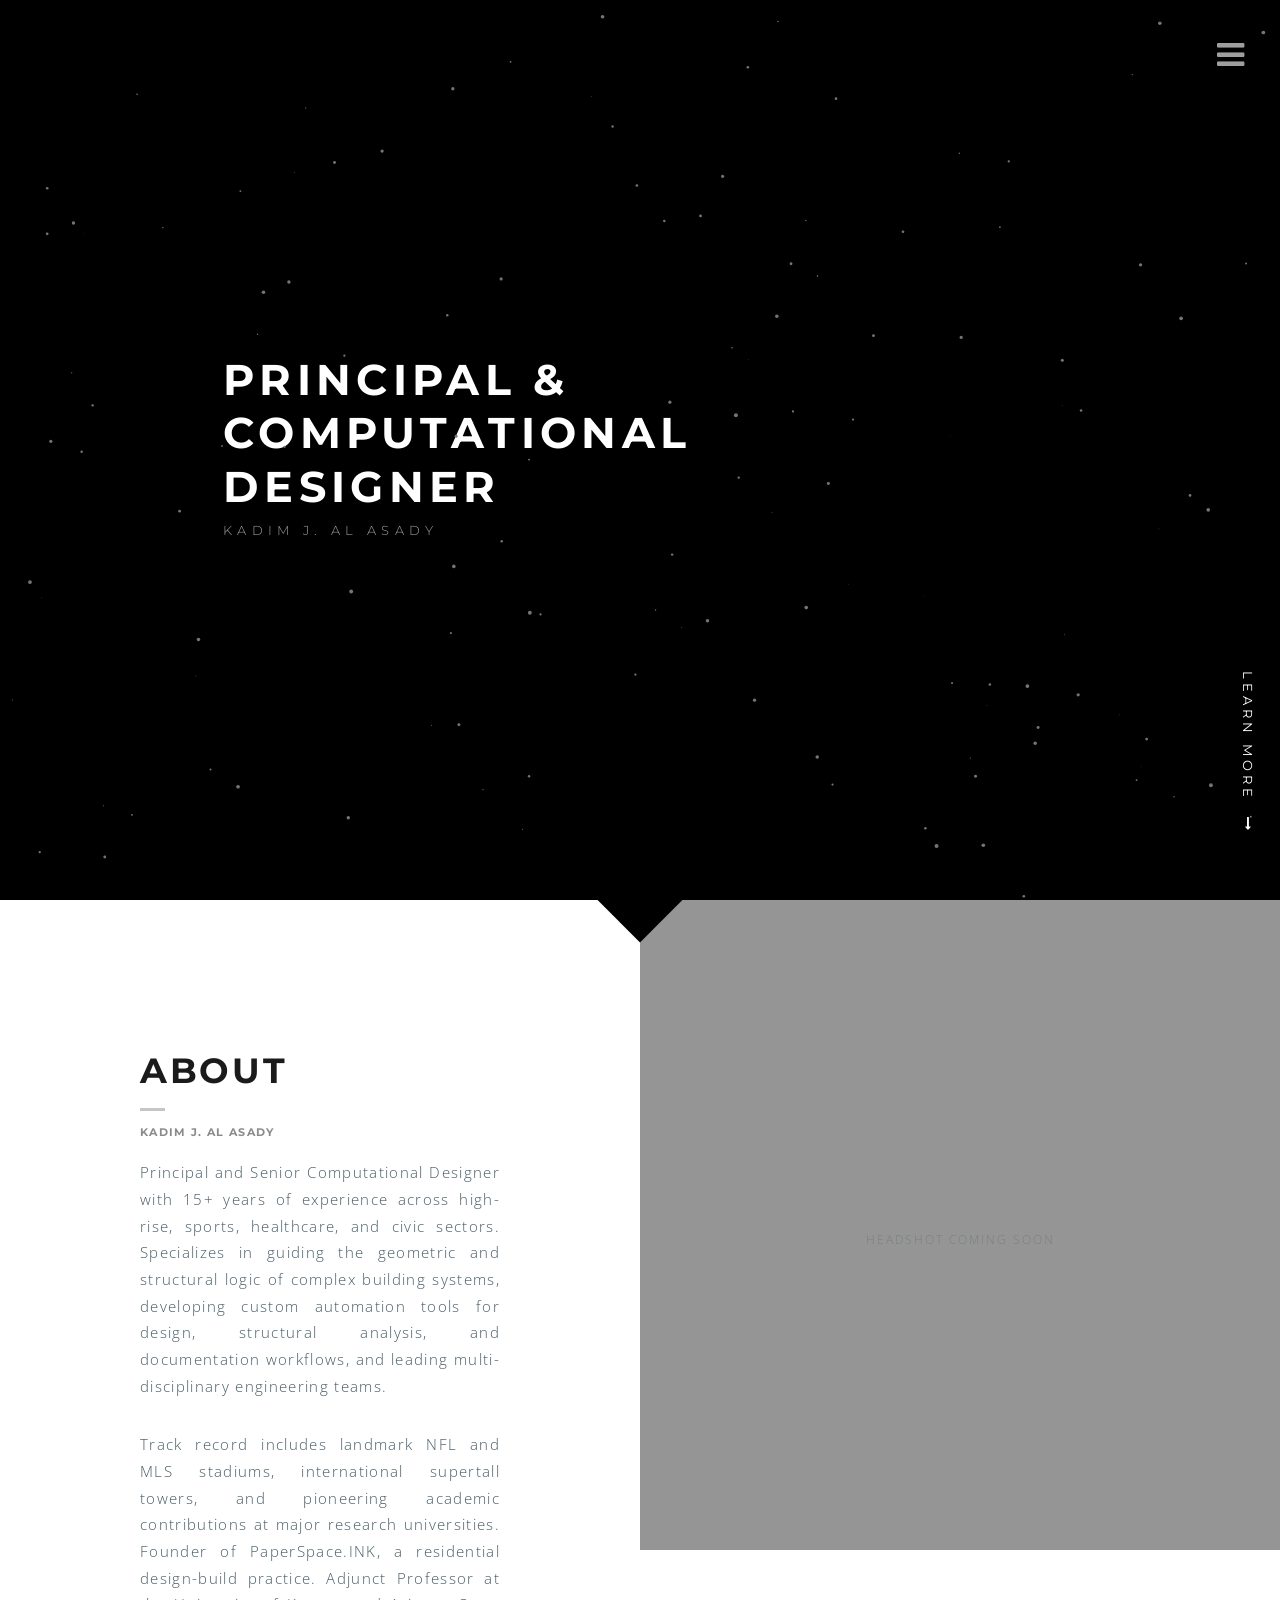
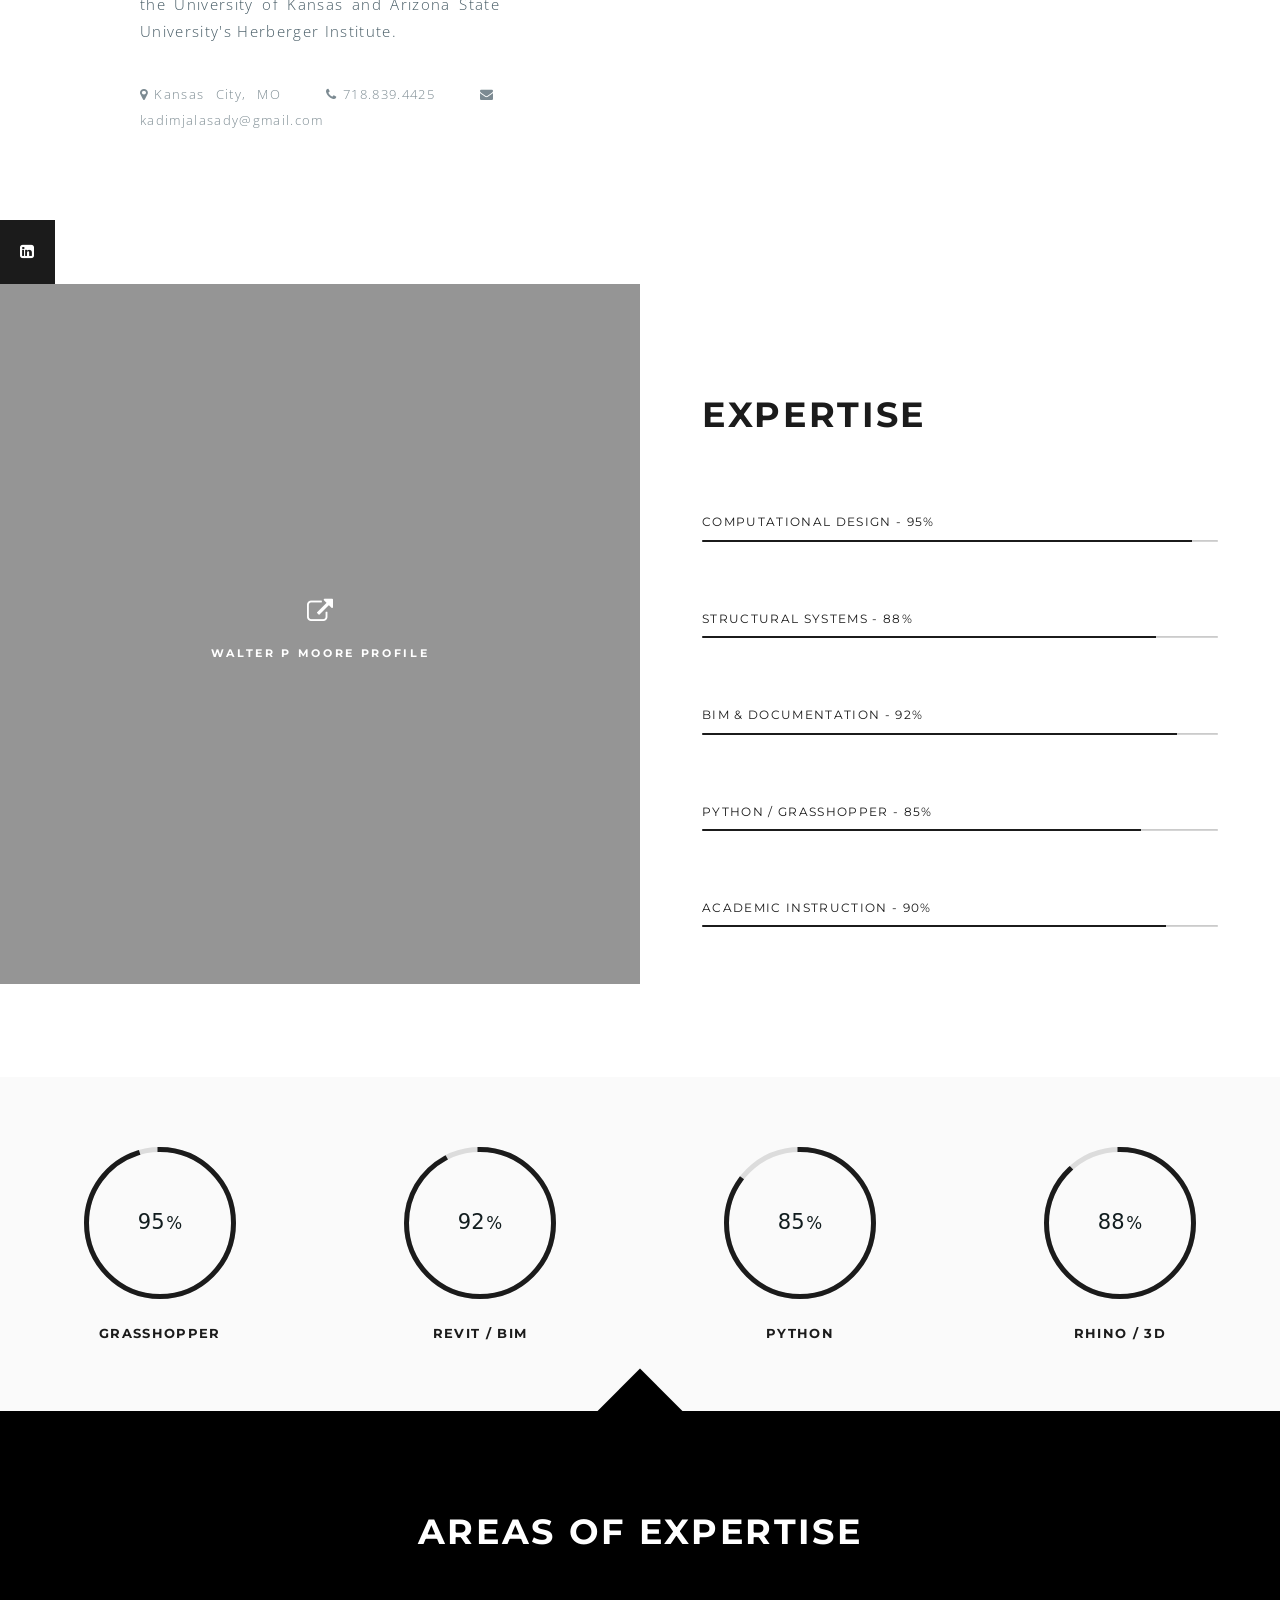
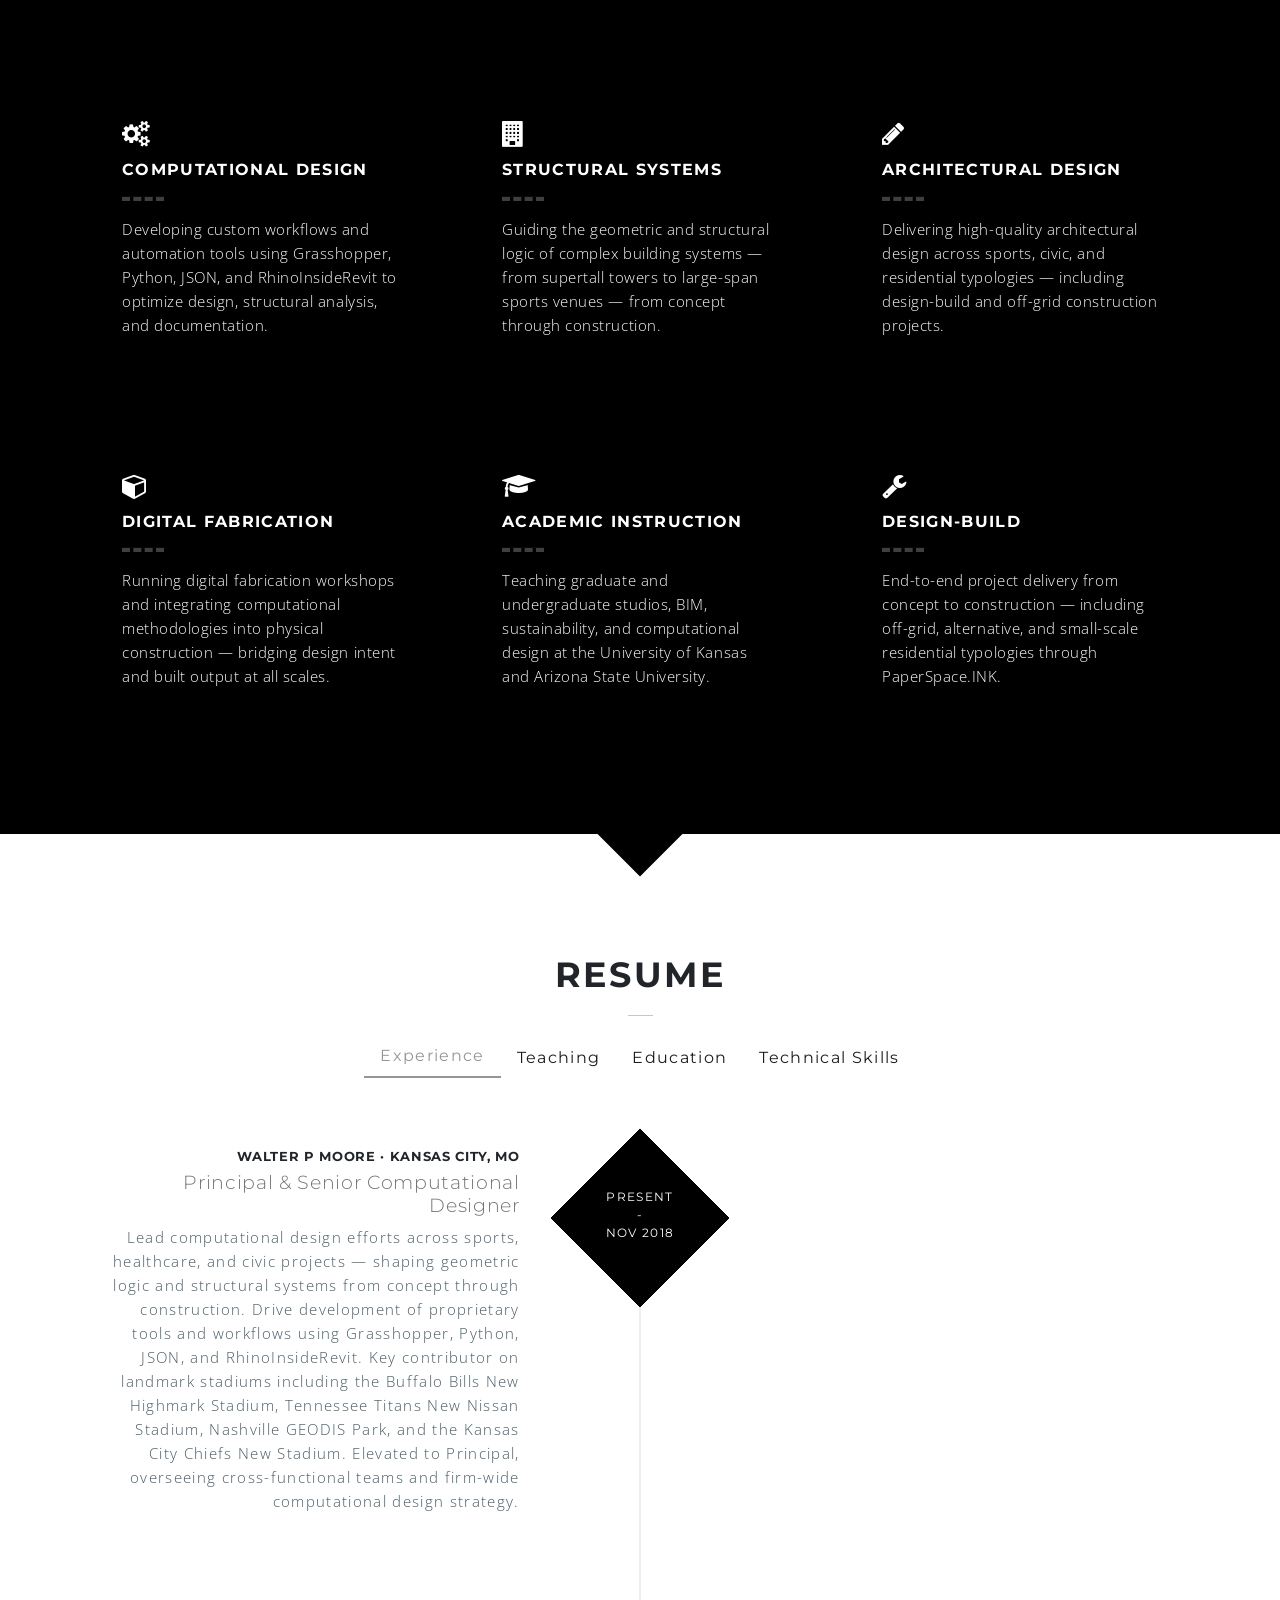
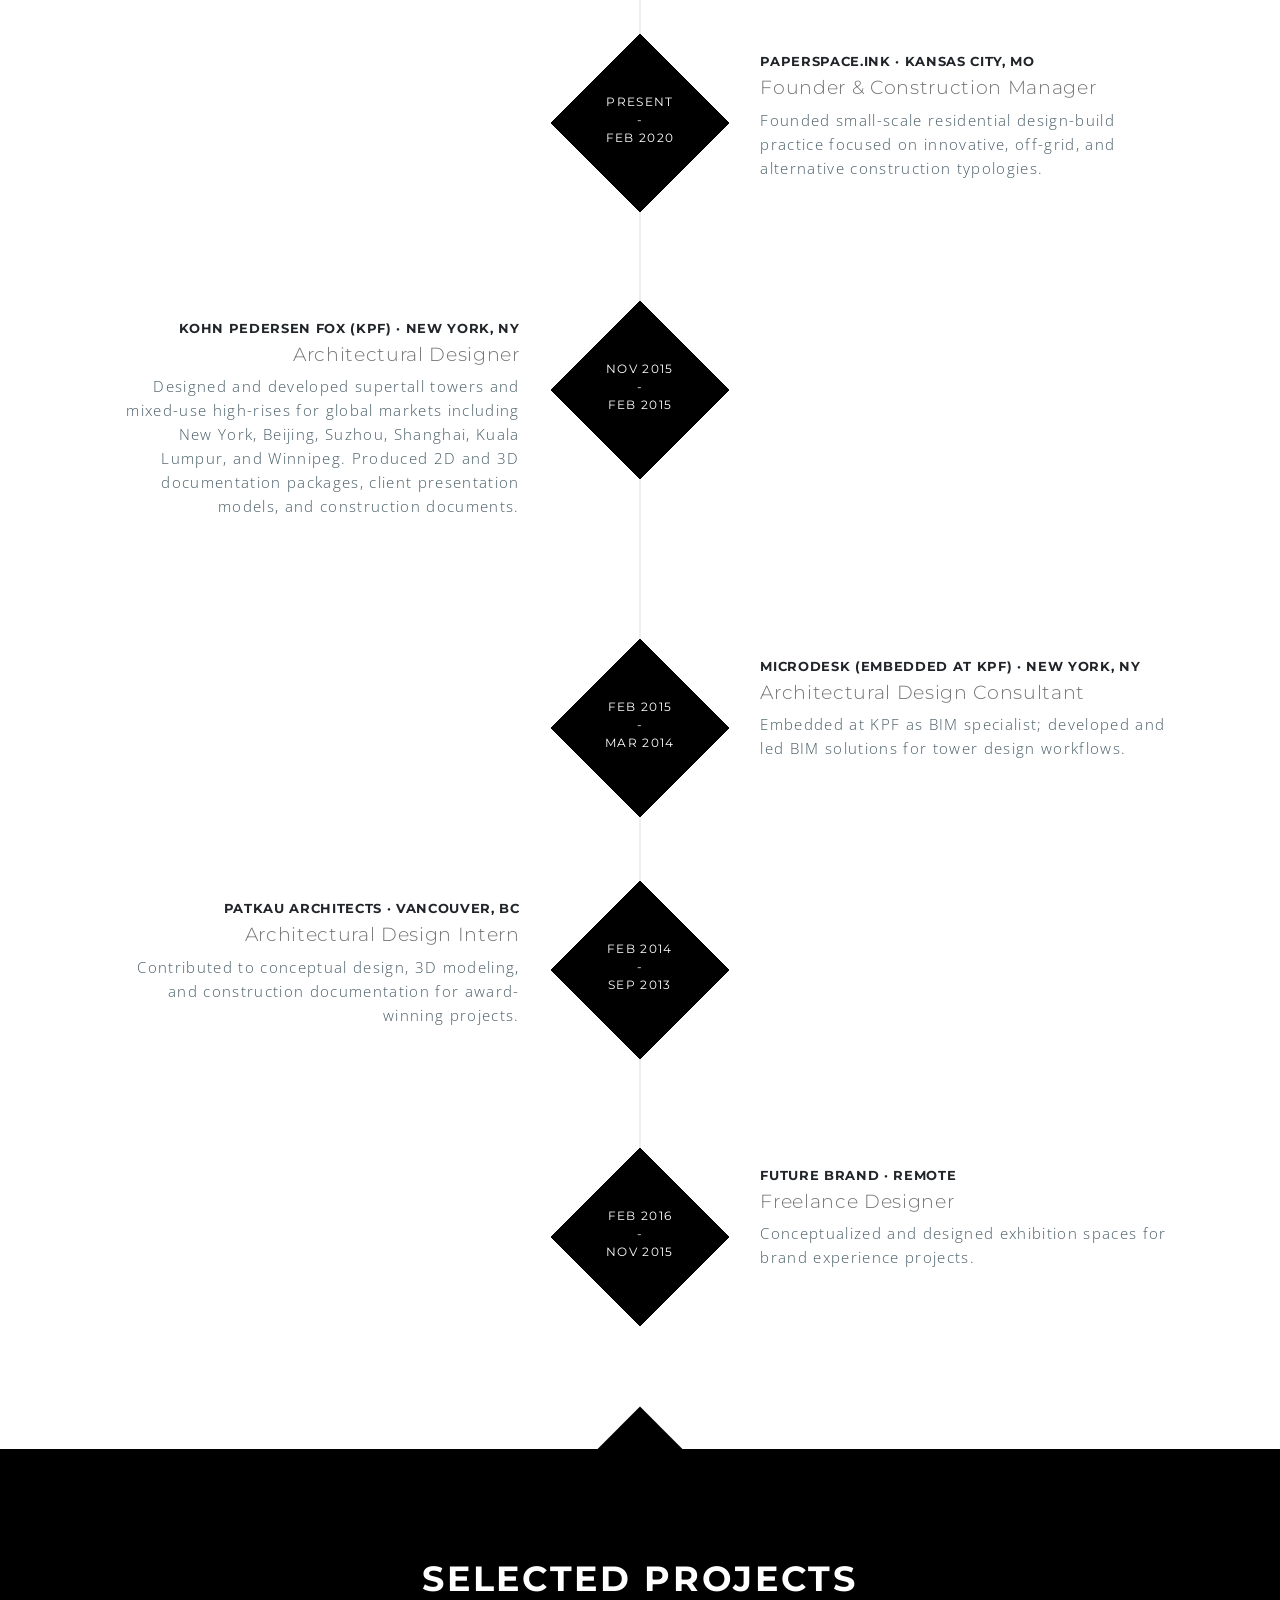
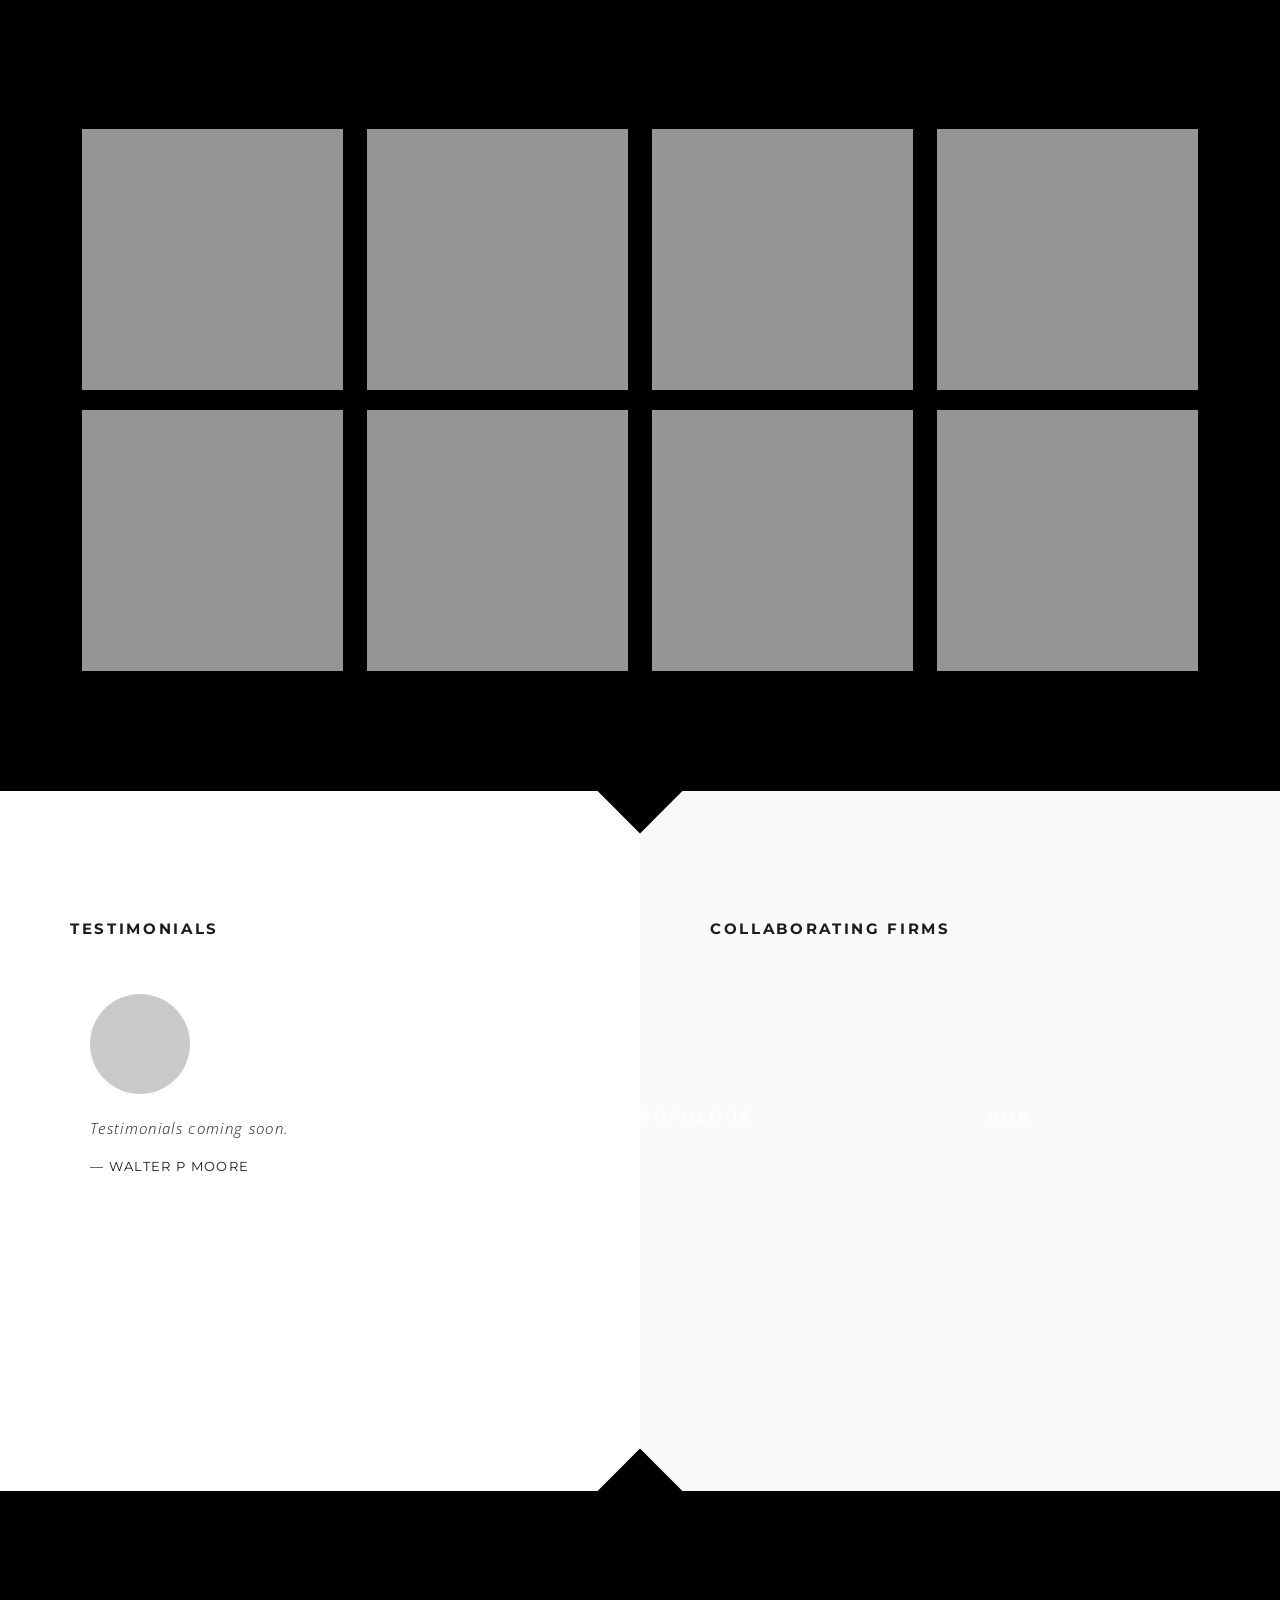
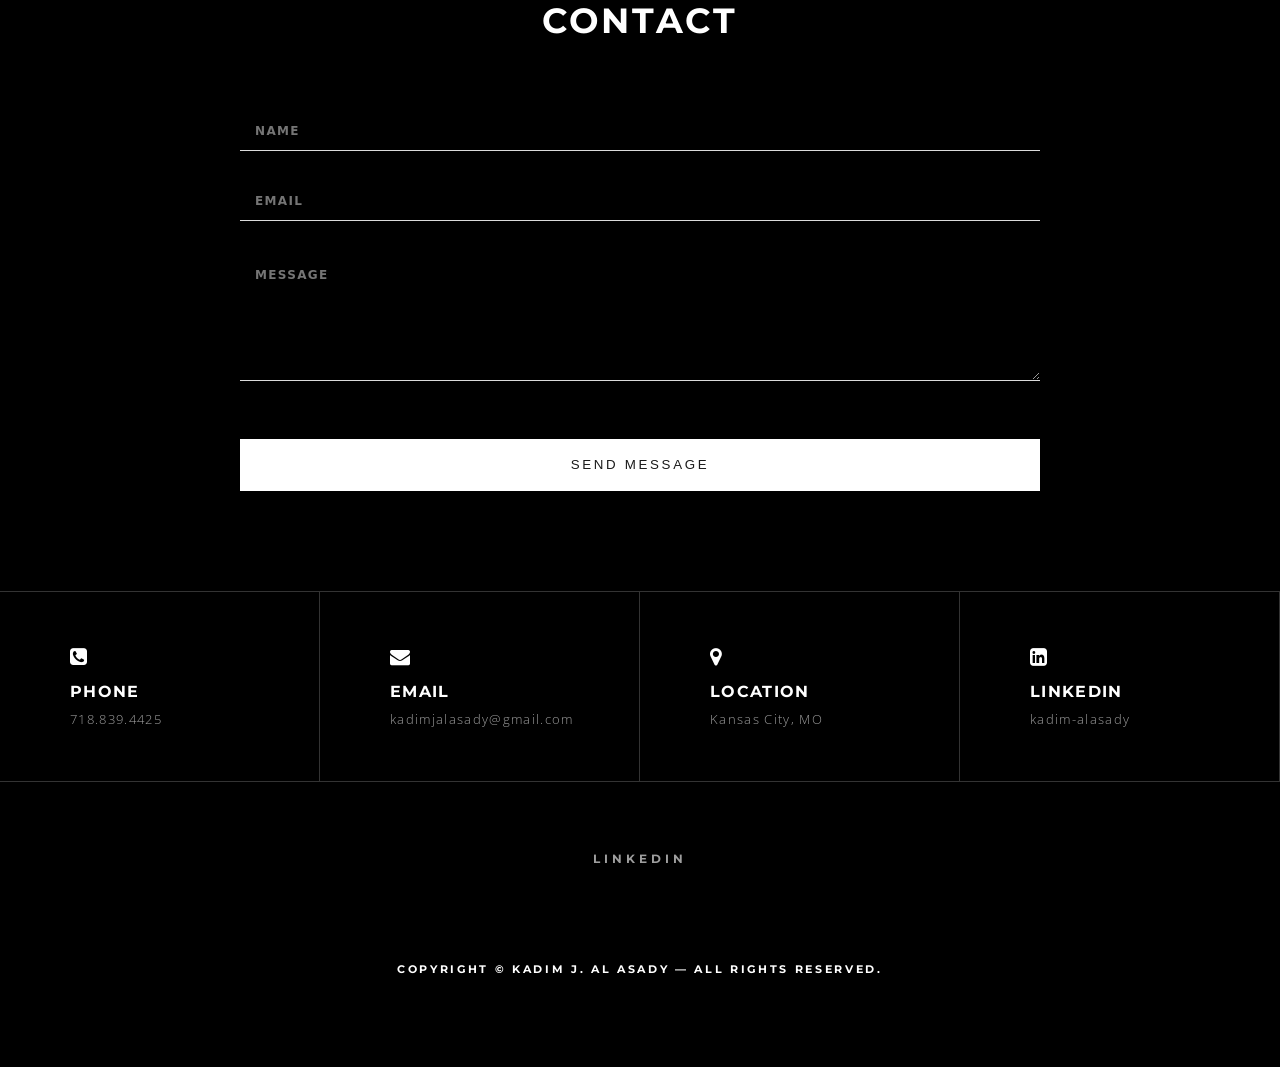
==== commit a7d52cdd: "Add files via upload" ====
--- a/index.html
+++ b/index.html
@@ -536,7 +536,7 @@
                   </div>
                </div>
                <div class="col-md-3 col-sm-6 col-xs-12">
-                  <a href="https://www.chiefs.com/news/kansas-city-chiefs-and-kansas-governor-s-office-announce-agreement-on-plans-for-a-new-state-of-the-art-domed-stadium-in-kansas" target="_blank">
+                  <a href="projects.html" target="_blank">
                      <div class="portfolio-thumb">
                         <img src="img/placeholder.png" class="img-fluid" alt="New Kansas City Chiefs Stadium">
                         <div class="portfolio-overlay">
@@ -549,7 +549,7 @@
                   </a>
                </div>
                <div class="col-md-3 col-sm-6 col-xs-12">
-                  <a href="https://populous.com/showcases/buffalo-bills-new-highmark-stadium" target="_blank">
+                  <a href="projects.html" target="_blank">
                      <div class="portfolio-thumb">
                         <img src="img/placeholder.png" class="img-fluid" alt="New Highmark Stadium — Buffalo Bills">
                         <div class="portfolio-overlay">
@@ -562,7 +562,7 @@
                   </a>
                </div>
                <div class="col-md-3 col-sm-6 col-xs-12">
-                  <a href="https://www.walterpmoore.com/news/tennessee-titans-announces-team-new-nissan-stadium" target="_blank">
+                  <a href="projects.html" target="_blank">
                      <div class="portfolio-thumb">
                         <img src="img/placeholder.png" class="img-fluid" alt="New Nissan Stadium — Tennessee Titans">
                         <div class="portfolio-overlay">
@@ -575,7 +575,7 @@
                   </a>
                </div>
                <div class="col-md-3 col-sm-6 col-xs-12">
-                  <a href="https://www.walterpmoore.com/geodis-park-hits-all-right-notes" target="_blank">
+                  <a href="projects.html" target="_blank">
                      <div class="portfolio-thumb">
                         <img src="img/placeholder.png" class="img-fluid" alt="GEODIS Park — Nashville SC">
                         <div class="portfolio-overlay">
@@ -588,7 +588,7 @@
                   </a>
                </div>
                <div class="col-md-3 col-sm-6 col-xs-12">
-                  <a href="https://www.kpf.com/projects/citic-tower" target="_blank">
+                  <a href="projects.html" target="_blank">
                      <div class="portfolio-thumb">
                         <img src="img/placeholder.png" class="img-fluid" alt="CITIC Tower">
                         <div class="portfolio-overlay">
@@ -601,7 +601,7 @@
                   </a>
                </div>
                <div class="col-md-3 col-sm-6 col-xs-12">
-                  <a href="https://www.kpf.com/projects/location/americas#111-murray-street" target="_blank">
+                  <a href="projects.html" target="_blank">
                      <div class="portfolio-thumb">
                         <img src="img/placeholder.png" class="img-fluid" alt="111 Murray Street">
                         <div class="portfolio-overlay">
@@ -614,7 +614,7 @@
                   </a>
                </div>
                <div class="col-md-3 col-sm-6 col-xs-12">
-                  <a href="https://parcolympique.qc.ca/en/" target="_blank">
+                  <a href="projects.html" target="_blank">
                      <div class="portfolio-thumb">
                         <img src="img/placeholder.png" class="img-fluid" alt="Parc Olympique Roof Replacement">
                         <div class="portfolio-overlay">
@@ -627,7 +627,7 @@
                   </a>
                </div>
                <div class="col-md-3 col-sm-6 col-xs-12">
-                  <a href="https://www.tinylife.wiki/" target="_blank">
+                  <a href="projects.html" target="_blank">
                      <div class="portfolio-thumb">
                         <img src="img/placeholder.png" class="img-fluid" alt="Tiny Life Wiki">
                         <div class="portfolio-overlay">
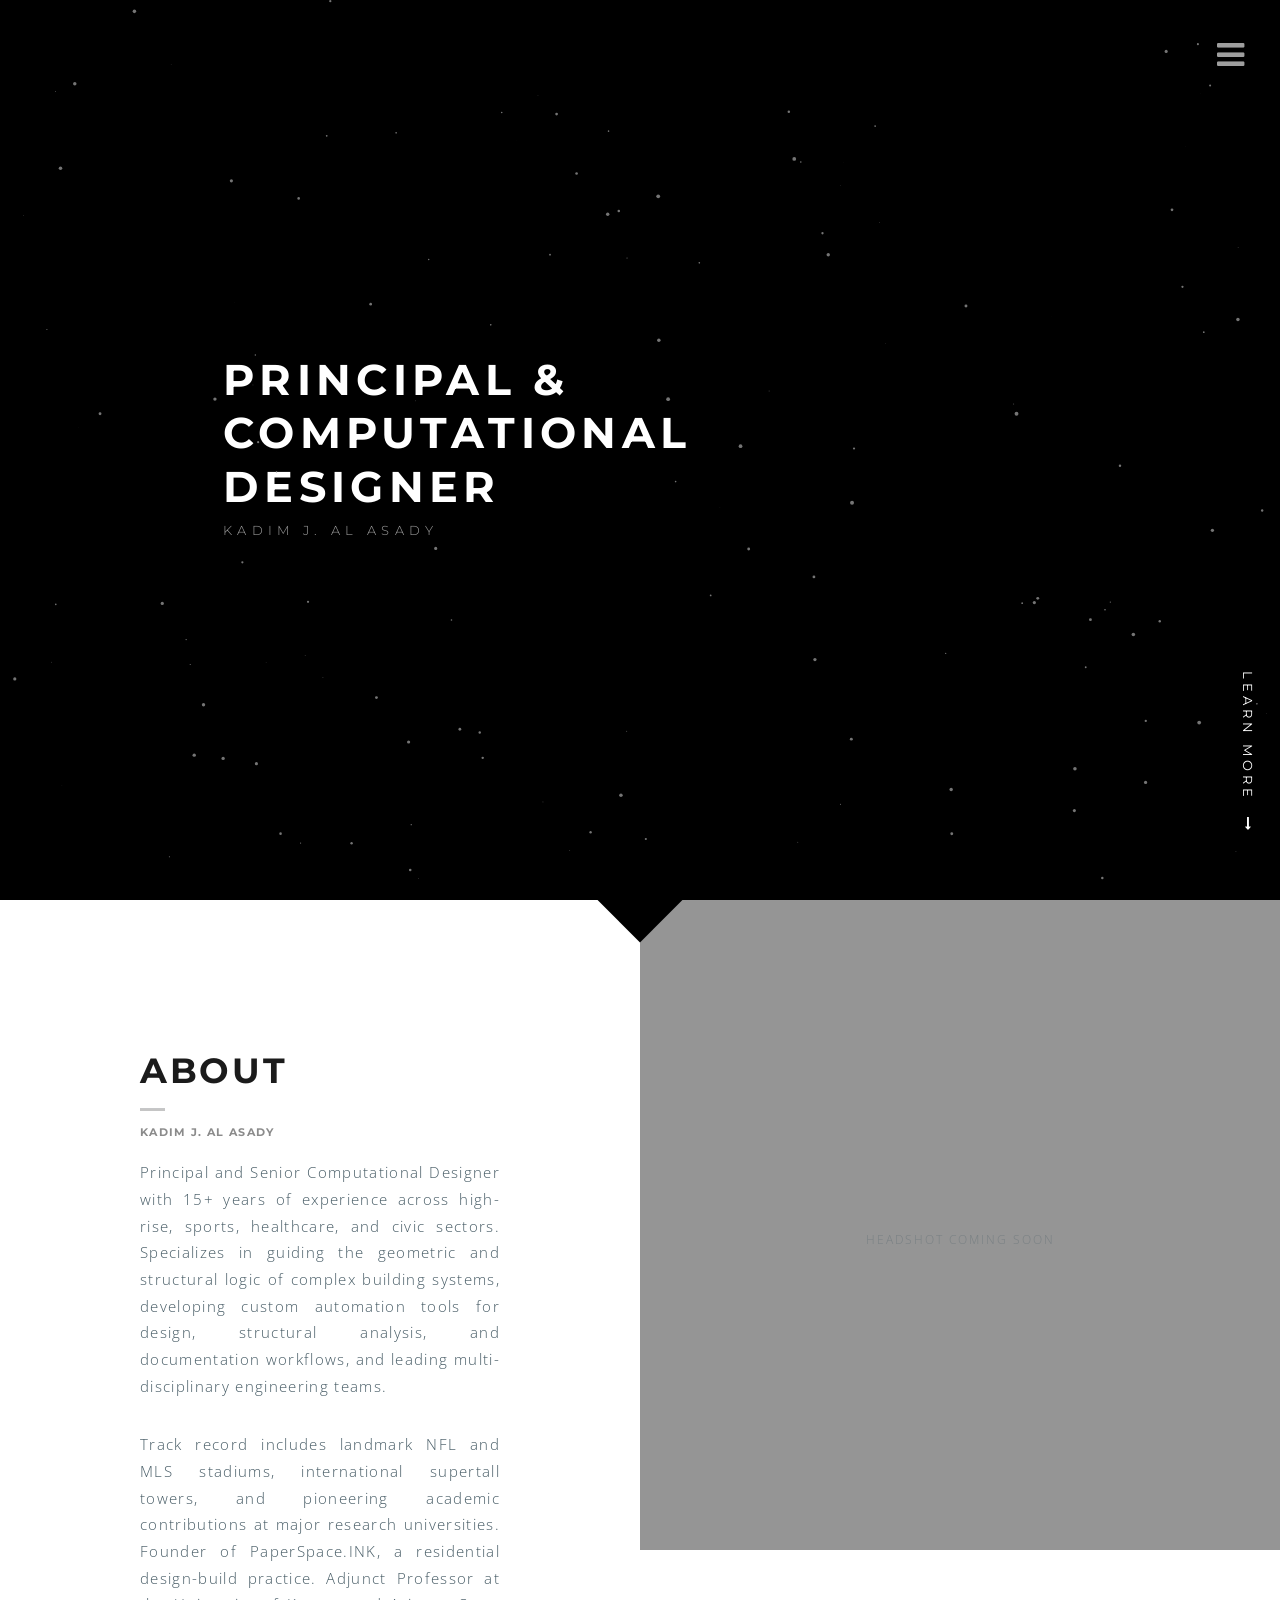
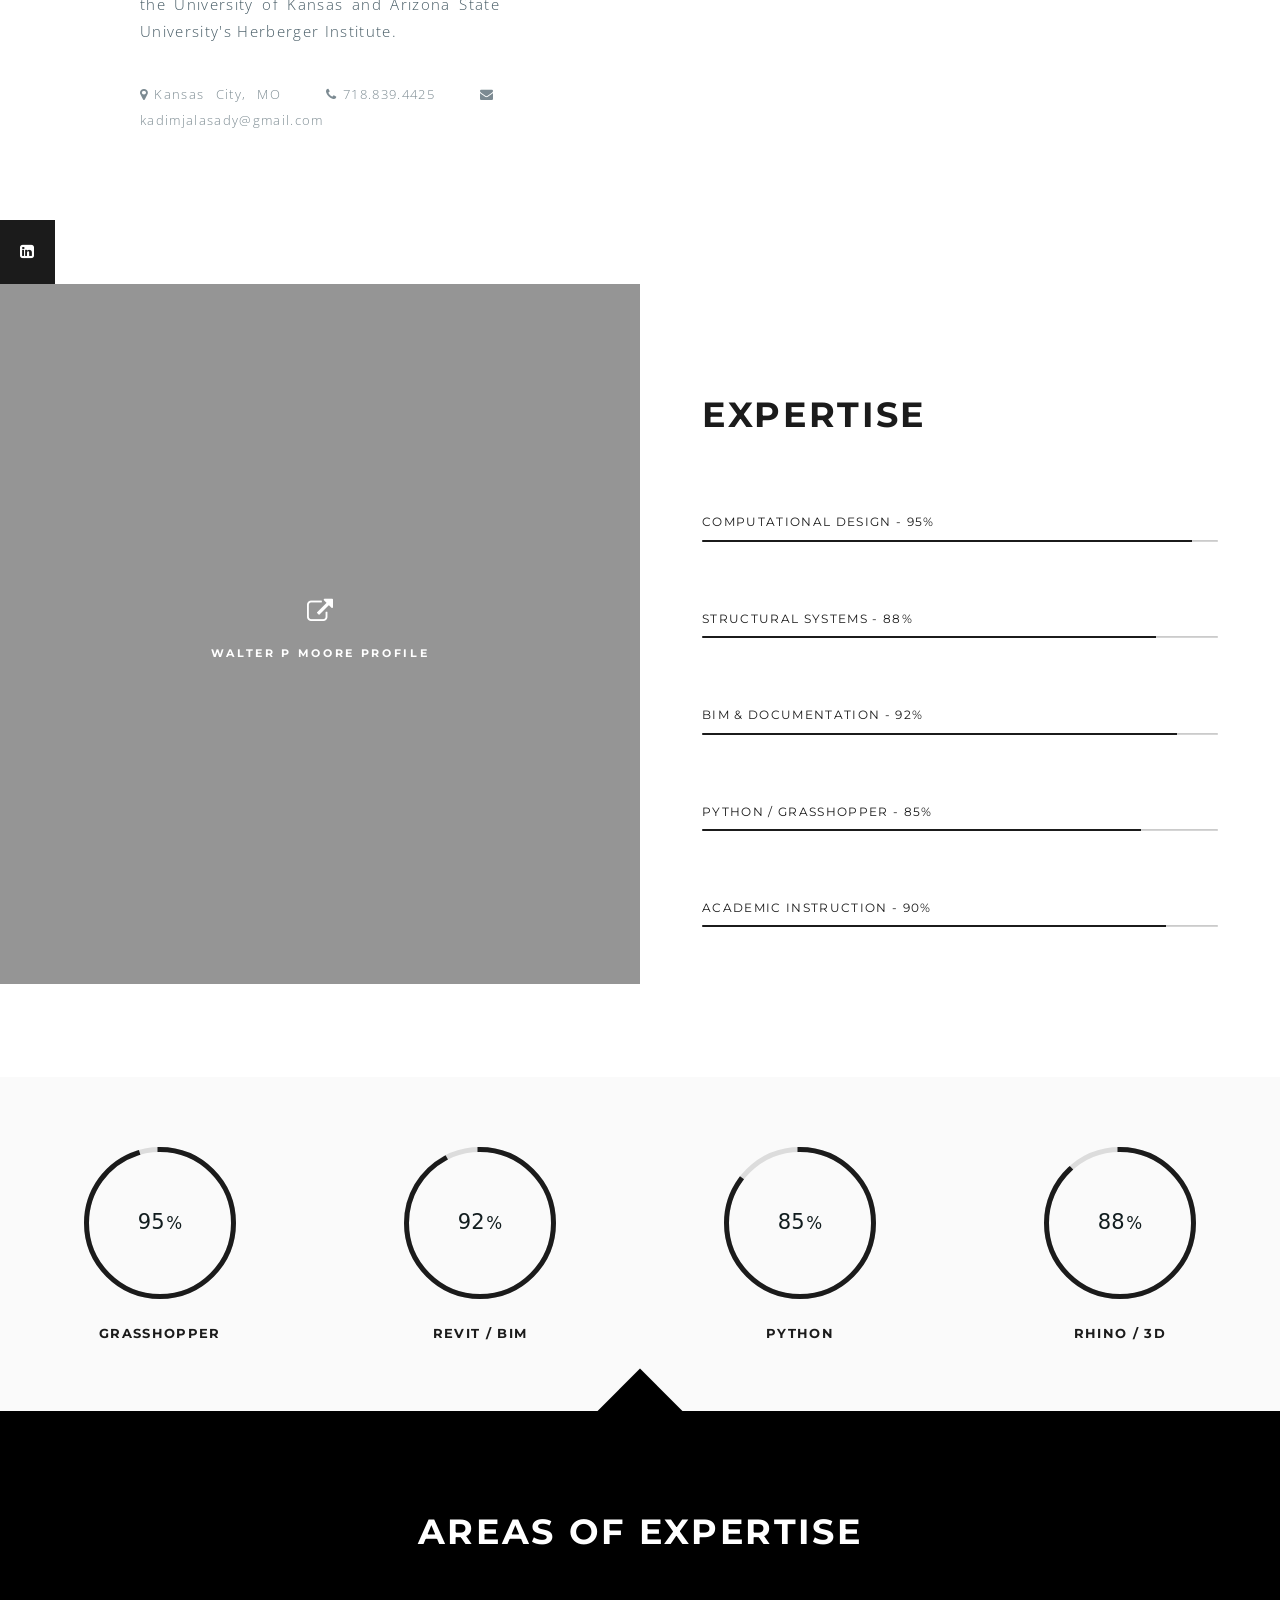
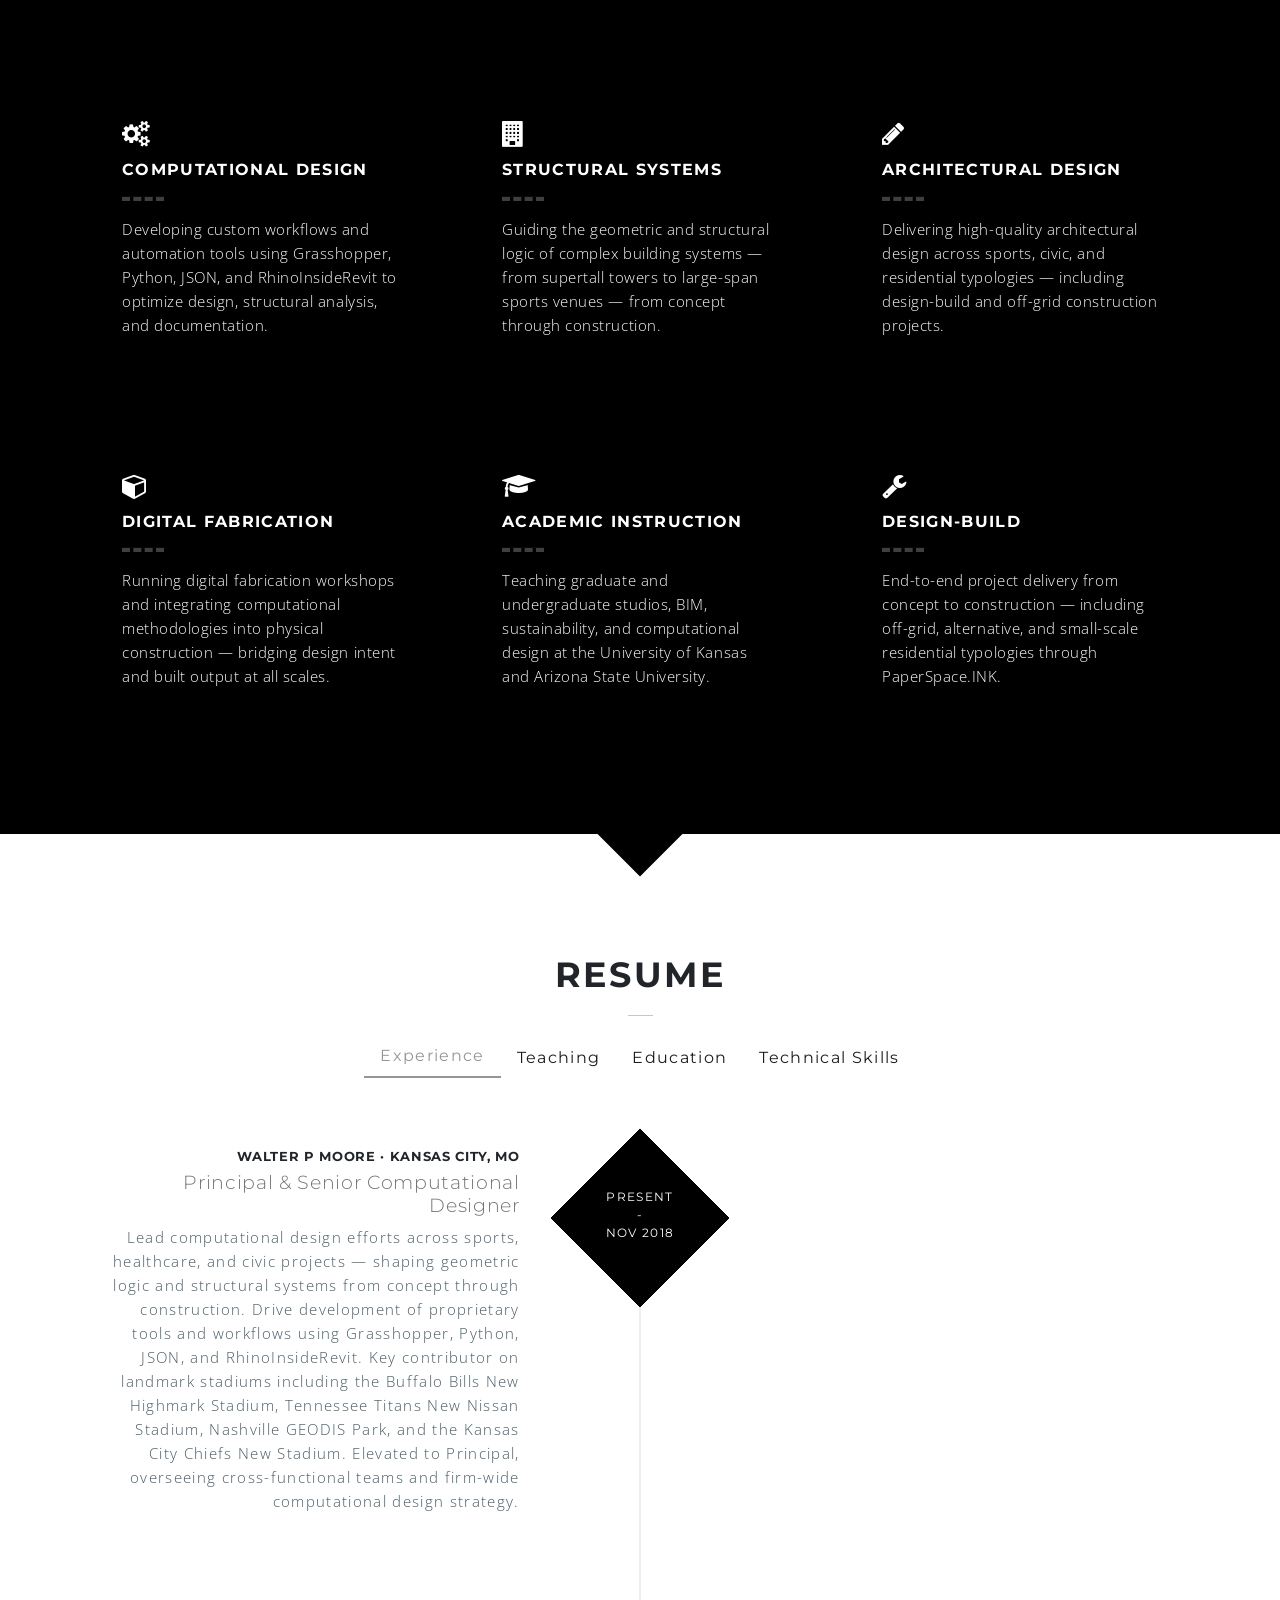
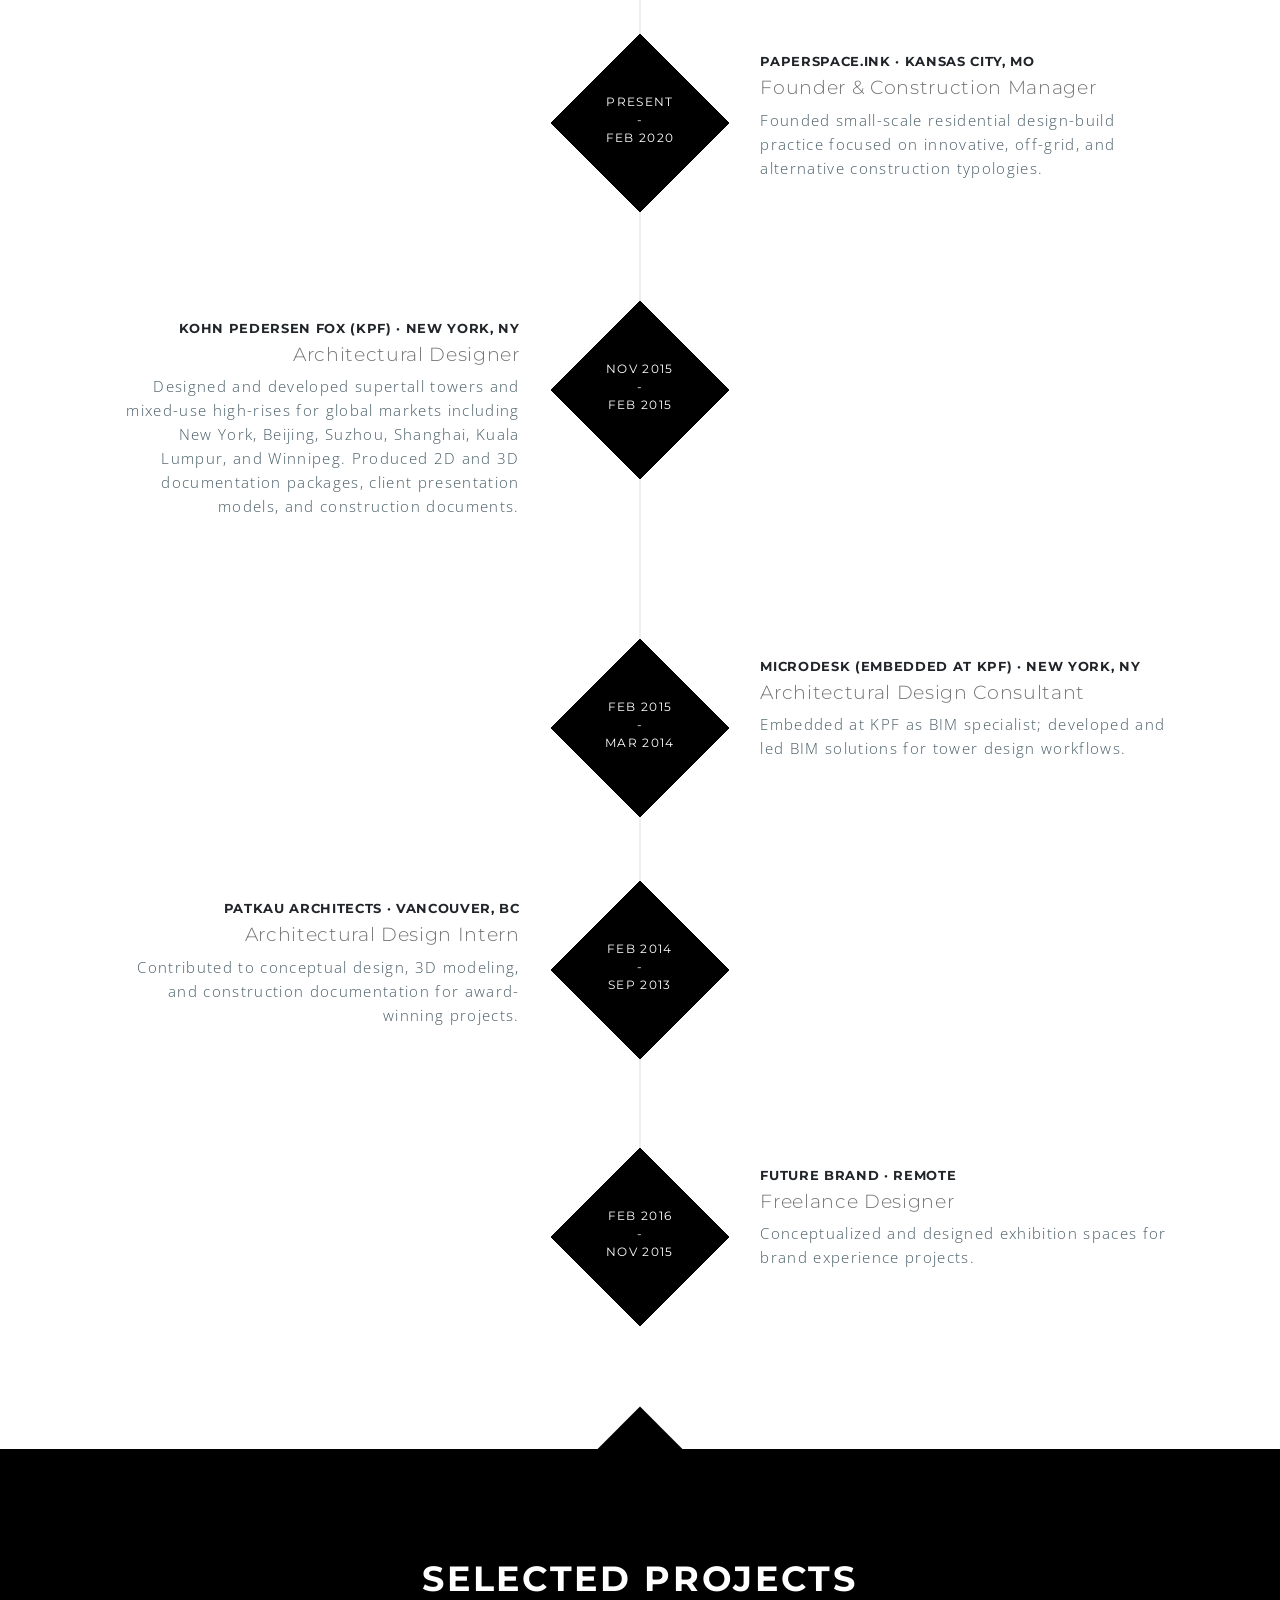
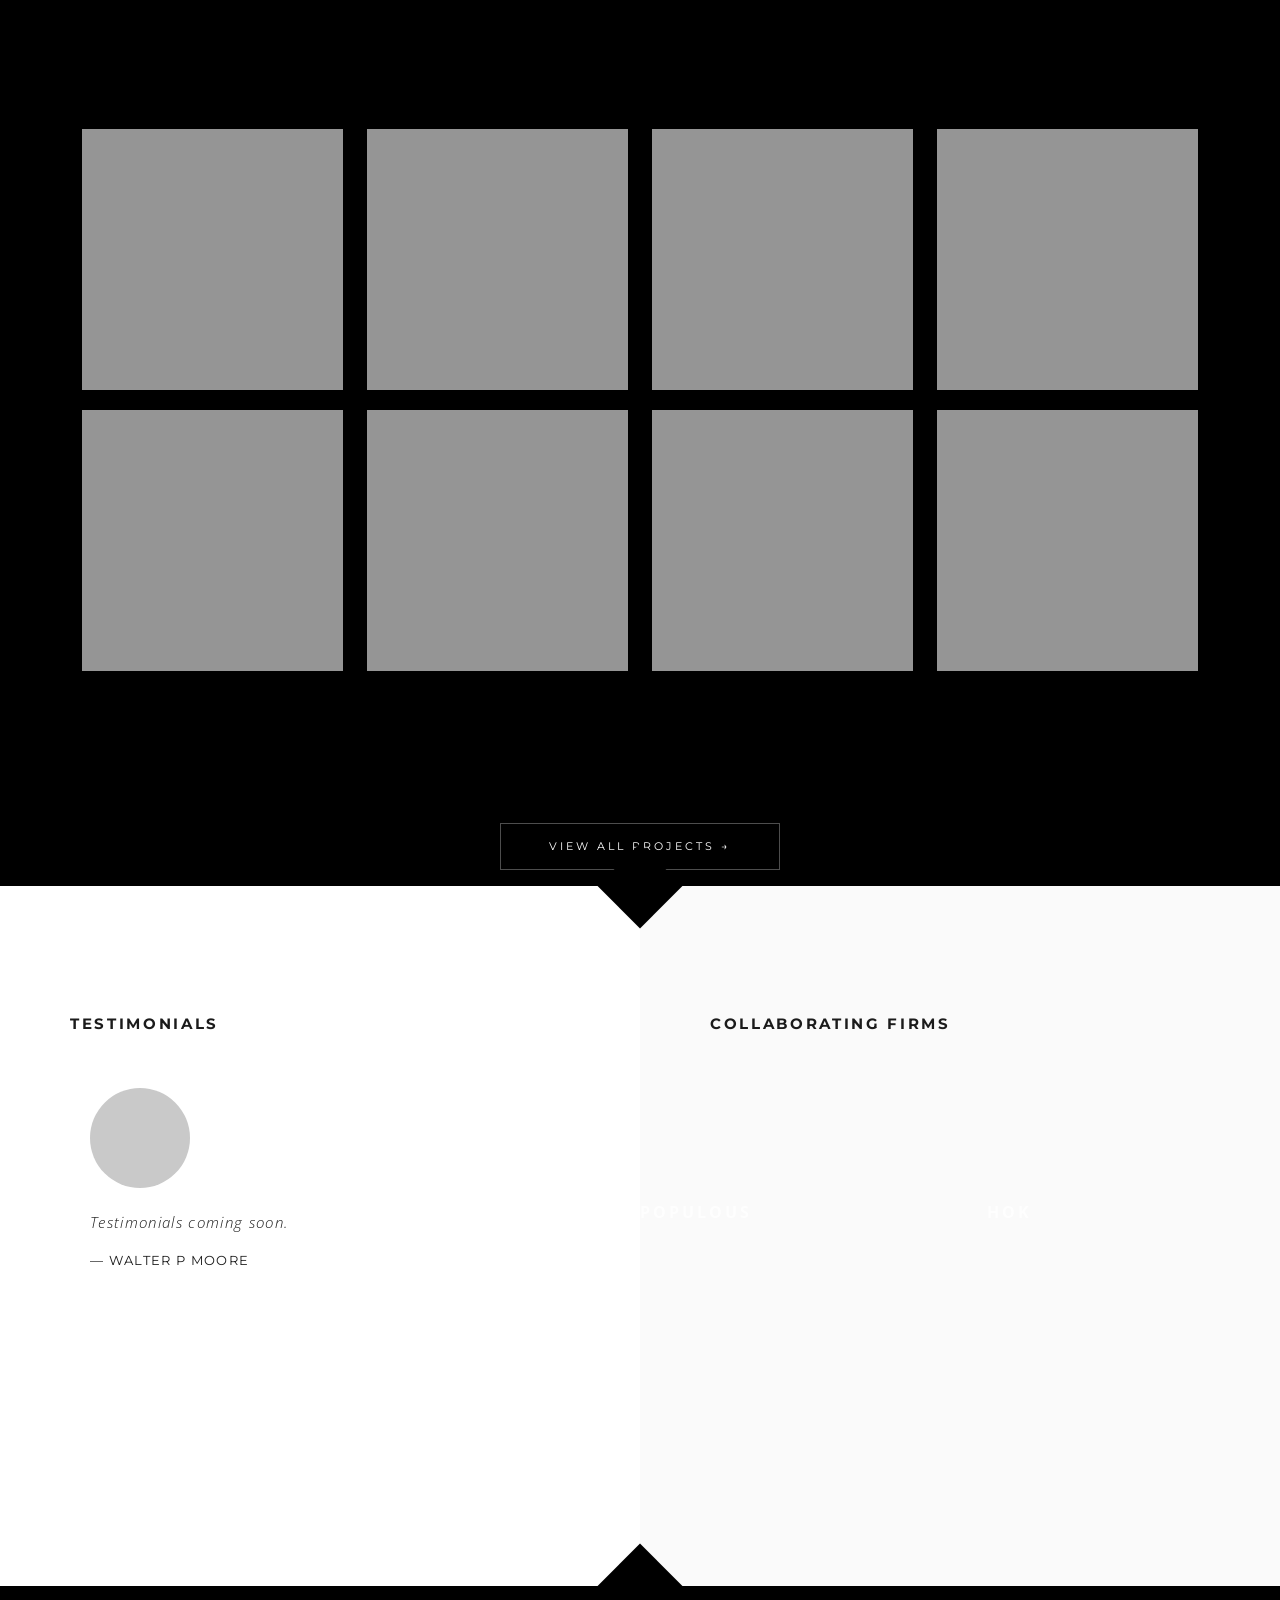
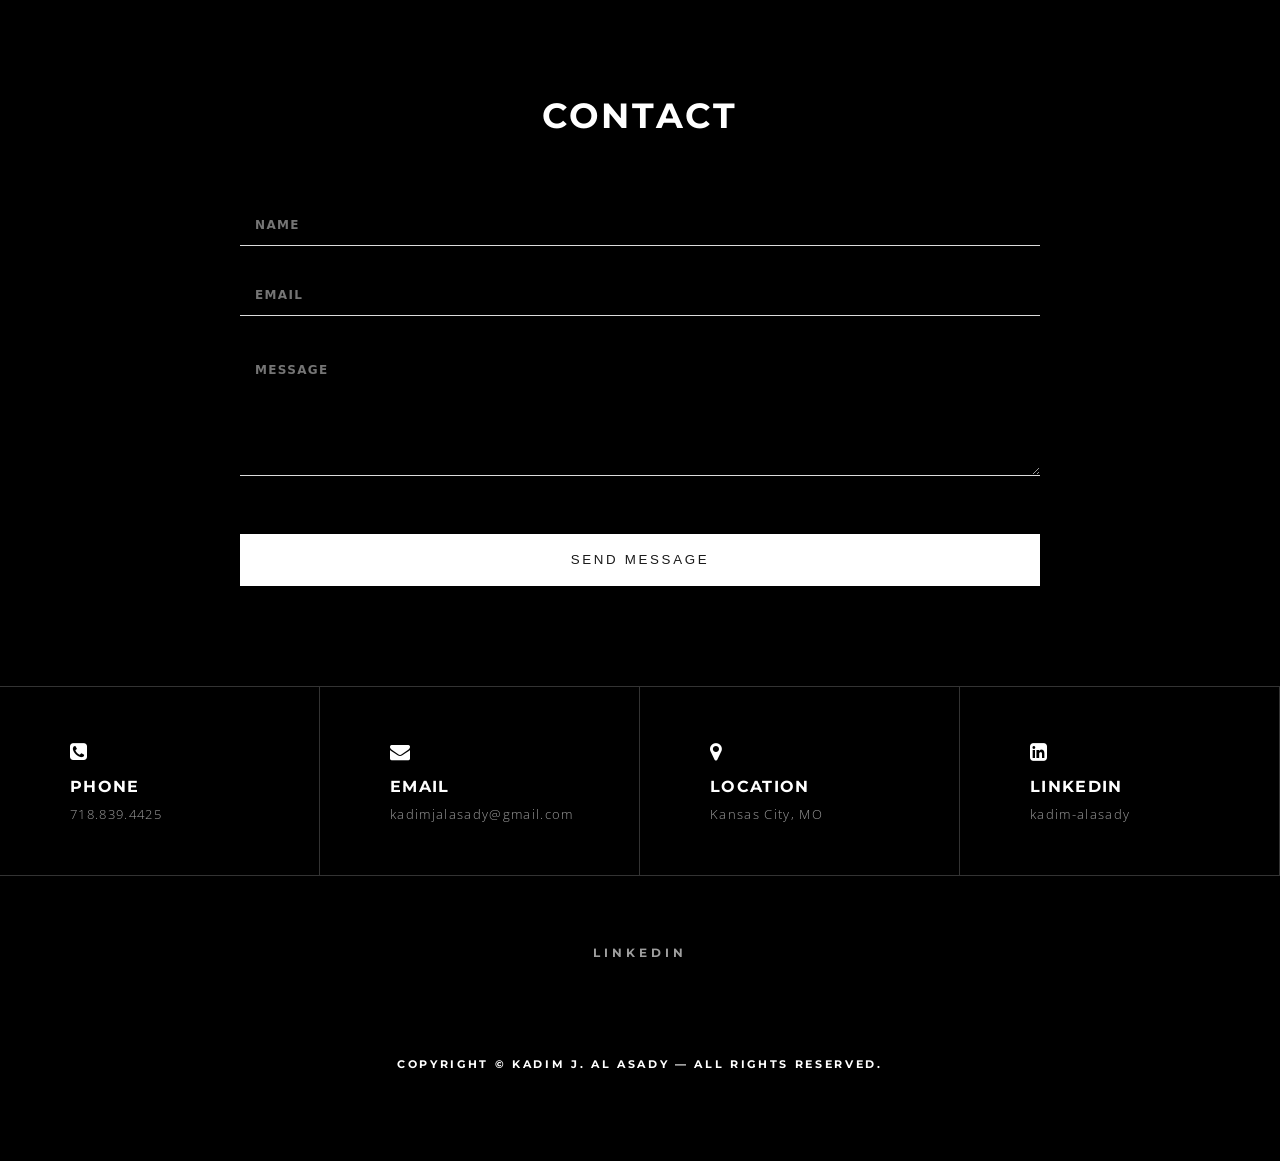
==== commit 3528d85a: "Add files via upload" ====
--- a/index.html
+++ b/index.html
@@ -536,110 +536,112 @@
                   </div>
                </div>
                <div class="col-md-3 col-sm-6 col-xs-12">
-                  <a href="projects.html" target="_blank">
-                     <div class="portfolio-thumb">
-                        <img src="img/placeholder.png" class="img-fluid" alt="New Kansas City Chiefs Stadium">
-                        <div class="portfolio-overlay">
-                           <div class="portfolio-item">
-                              <h3>New Kansas City Chiefs Stadium</h3>
-                              <p>NFL · $3B Domed · Opening 2031</p>
-                           </div>
-                        </div>
-                     </div>
+                  <div class="portfolio-thumb" onclick="window.location='projects.html'" style="cursor:pointer;">
+                     <img src="img/placeholder.png" class="img-fluid" alt="New Kansas City Chiefs Stadium">
+                     <div class="portfolio-overlay">
+                        <div class="portfolio-item">
+                           <h3>New Kansas City Chiefs Stadium</h3>
+                           <p>NFL · $3B Domed · Opening 2031</p>
+                        </div>
+                     </div>
+                  </div>
+               </div>
+               <div class="col-md-3 col-sm-6 col-xs-12">
+                  <div class="portfolio-thumb" onclick="window.location='projects.html'" style="cursor:pointer;">
+                     <img src="img/placeholder.png" class="img-fluid" alt="New Highmark Stadium — Buffalo Bills">
+                     <div class="portfolio-overlay">
+                        <div class="portfolio-item">
+                           <h3>New Highmark Stadium — Buffalo Bills</h3>
+                           <p>NFL · 62,000-Seat · Opening 2026</p>
+                        </div>
+                     </div>
+                  </div>
+               </div>
+               <div class="col-md-3 col-sm-6 col-xs-12">
+                  <div class="portfolio-thumb" onclick="window.location='projects.html'" style="cursor:pointer;">
+                     <img src="img/placeholder.png" class="img-fluid" alt="New Nissan Stadium — Tennessee Titans">
+                     <div class="portfolio-overlay">
+                        <div class="portfolio-item">
+                           <h3>New Nissan Stadium — Tennessee Titans</h3>
+                           <p>NFL · 60,000-Seat Enclosed</p>
+                        </div>
+                     </div>
+                  </div>
+               </div>
+               <div class="col-md-3 col-sm-6 col-xs-12">
+                  <div class="portfolio-thumb" onclick="window.location='projects.html'" style="cursor:pointer;">
+                     <img src="img/placeholder.png" class="img-fluid" alt="GEODIS Park — Nashville SC">
+                     <div class="portfolio-overlay">
+                        <div class="portfolio-item">
+                           <h3>GEODIS Park — Nashville SC</h3>
+                           <p>MLS · Largest Soccer Stadium in N. America</p>
+                        </div>
+                     </div>
+                  </div>
+               </div>
+               <div class="col-md-3 col-sm-6 col-xs-12">
+                  <div class="portfolio-thumb" onclick="window.location='projects.html'" style="cursor:pointer;">
+                     <img src="img/placeholder.png" class="img-fluid" alt="CITIC Tower">
+                     <div class="portfolio-overlay">
+                        <div class="portfolio-item">
+                           <h3>CITIC Tower</h3>
+                           <p>Beijing · 528m Supertall Tower</p>
+                        </div>
+                     </div>
+                  </div>
+               </div>
+               <div class="col-md-3 col-sm-6 col-xs-12">
+                  <div class="portfolio-thumb" onclick="window.location='projects.html'" style="cursor:pointer;">
+                     <img src="img/placeholder.png" class="img-fluid" alt="111 Murray Street">
+                     <div class="portfolio-overlay">
+                        <div class="portfolio-item">
+                           <h3>111 Murray Street</h3>
+                           <p>New York · Residential Supertall</p>
+                        </div>
+                     </div>
+                  </div>
+               </div>
+               <div class="col-md-3 col-sm-6 col-xs-12">
+                  <div class="portfolio-thumb" onclick="window.location='projects.html'" style="cursor:pointer;">
+                     <img src="img/placeholder.png" class="img-fluid" alt="Parc Olympique Roof Replacement">
+                     <div class="portfolio-overlay">
+                        <div class="portfolio-item">
+                           <h3>Parc Olympique — Roof Replacement</h3>
+                           <p>Montreal · Landmark Roof Structure</p>
+                        </div>
+                     </div>
+                  </div>
+               </div>
+               <div class="col-md-3 col-sm-6 col-xs-12">
+                  <div class="portfolio-thumb" onclick="window.location='projects.html'" style="cursor:pointer;">
+                     <img src="img/placeholder.png" class="img-fluid" alt="Tiny Life Wiki">
+                     <div class="portfolio-overlay">
+                        <div class="portfolio-item">
+                           <h3>Tiny Life Wiki</h3>
+                           <p>Kansas City · Off-Grid Tiny Home</p>
+                        </div>
+                     </div>
+                  </div>
+               </div>
+               <div class="margin col-md-12"></div>
+               <!-- View All Projects Button -->
+               <div class="col-md-12 text-center" style="margin-top: 2rem; margin-bottom: 1rem;">
+                  <a href="projects.html" style="
+                     display: inline-block;
+                     padding: 14px 48px;
+                     border: 1px solid rgba(255,255,255,0.3);
+                     color: #fff;
+                     font-family: 'Montserrat', sans-serif;
+                     font-size: 11px;
+                     letter-spacing: 3px;
+                     text-transform: uppercase;
+                     text-decoration: none;
+                     transition: all 0.3s;
+                  " onmouseover="this.style.background='rgba(255,255,255,0.1)'; this.style.borderColor='#fff';"
+                     onmouseout="this.style.background='transparent'; this.style.borderColor='rgba(255,255,255,0.3)';">
+                     View All Projects &rarr;
                   </a>
                </div>
-               <div class="col-md-3 col-sm-6 col-xs-12">
-                  <a href="projects.html" target="_blank">
-                     <div class="portfolio-thumb">
-                        <img src="img/placeholder.png" class="img-fluid" alt="New Highmark Stadium — Buffalo Bills">
-                        <div class="portfolio-overlay">
-                           <div class="portfolio-item">
-                              <h3>New Highmark Stadium — Buffalo Bills</h3>
-                              <p>NFL · 62,000-Seat · Opening 2026</p>
-                           </div>
-                        </div>
-                     </div>
-                  </a>
-               </div>
-               <div class="col-md-3 col-sm-6 col-xs-12">
-                  <a href="projects.html" target="_blank">
-                     <div class="portfolio-thumb">
-                        <img src="img/placeholder.png" class="img-fluid" alt="New Nissan Stadium — Tennessee Titans">
-                        <div class="portfolio-overlay">
-                           <div class="portfolio-item">
-                              <h3>New Nissan Stadium — Tennessee Titans</h3>
-                              <p>NFL · 60,000-Seat Enclosed</p>
-                           </div>
-                        </div>
-                     </div>
-                  </a>
-               </div>
-               <div class="col-md-3 col-sm-6 col-xs-12">
-                  <a href="projects.html" target="_blank">
-                     <div class="portfolio-thumb">
-                        <img src="img/placeholder.png" class="img-fluid" alt="GEODIS Park — Nashville SC">
-                        <div class="portfolio-overlay">
-                           <div class="portfolio-item">
-                              <h3>GEODIS Park — Nashville SC</h3>
-                              <p>MLS · Largest Soccer Stadium in N. America</p>
-                           </div>
-                        </div>
-                     </div>
-                  </a>
-               </div>
-               <div class="col-md-3 col-sm-6 col-xs-12">
-                  <a href="projects.html" target="_blank">
-                     <div class="portfolio-thumb">
-                        <img src="img/placeholder.png" class="img-fluid" alt="CITIC Tower">
-                        <div class="portfolio-overlay">
-                           <div class="portfolio-item">
-                              <h3>CITIC Tower</h3>
-                              <p>Beijing · 528m Supertall Tower</p>
-                           </div>
-                        </div>
-                     </div>
-                  </a>
-               </div>
-               <div class="col-md-3 col-sm-6 col-xs-12">
-                  <a href="projects.html" target="_blank">
-                     <div class="portfolio-thumb">
-                        <img src="img/placeholder.png" class="img-fluid" alt="111 Murray Street">
-                        <div class="portfolio-overlay">
-                           <div class="portfolio-item">
-                              <h3>111 Murray Street</h3>
-                              <p>New York · Residential Supertall</p>
-                           </div>
-                        </div>
-                     </div>
-                  </a>
-               </div>
-               <div class="col-md-3 col-sm-6 col-xs-12">
-                  <a href="projects.html" target="_blank">
-                     <div class="portfolio-thumb">
-                        <img src="img/placeholder.png" class="img-fluid" alt="Parc Olympique Roof Replacement">
-                        <div class="portfolio-overlay">
-                           <div class="portfolio-item">
-                              <h3>Parc Olympique — Roof Replacement</h3>
-                              <p>Montreal · Landmark Roof Structure</p>
-                           </div>
-                        </div>
-                     </div>
-                  </a>
-               </div>
-               <div class="col-md-3 col-sm-6 col-xs-12">
-                  <a href="projects.html" target="_blank">
-                     <div class="portfolio-thumb">
-                        <img src="img/placeholder.png" class="img-fluid" alt="Tiny Life Wiki">
-                        <div class="portfolio-overlay">
-                           <div class="portfolio-item">
-                              <h3>Tiny Life Wiki</h3>
-                              <p>Kansas City · Off-Grid Tiny Home</p>
-                           </div>
-                        </div>
-                     </div>
-                  </a>
-               </div>
-               <div class="margin col-md-12"></div>
             </div>
          </div>
       </section>
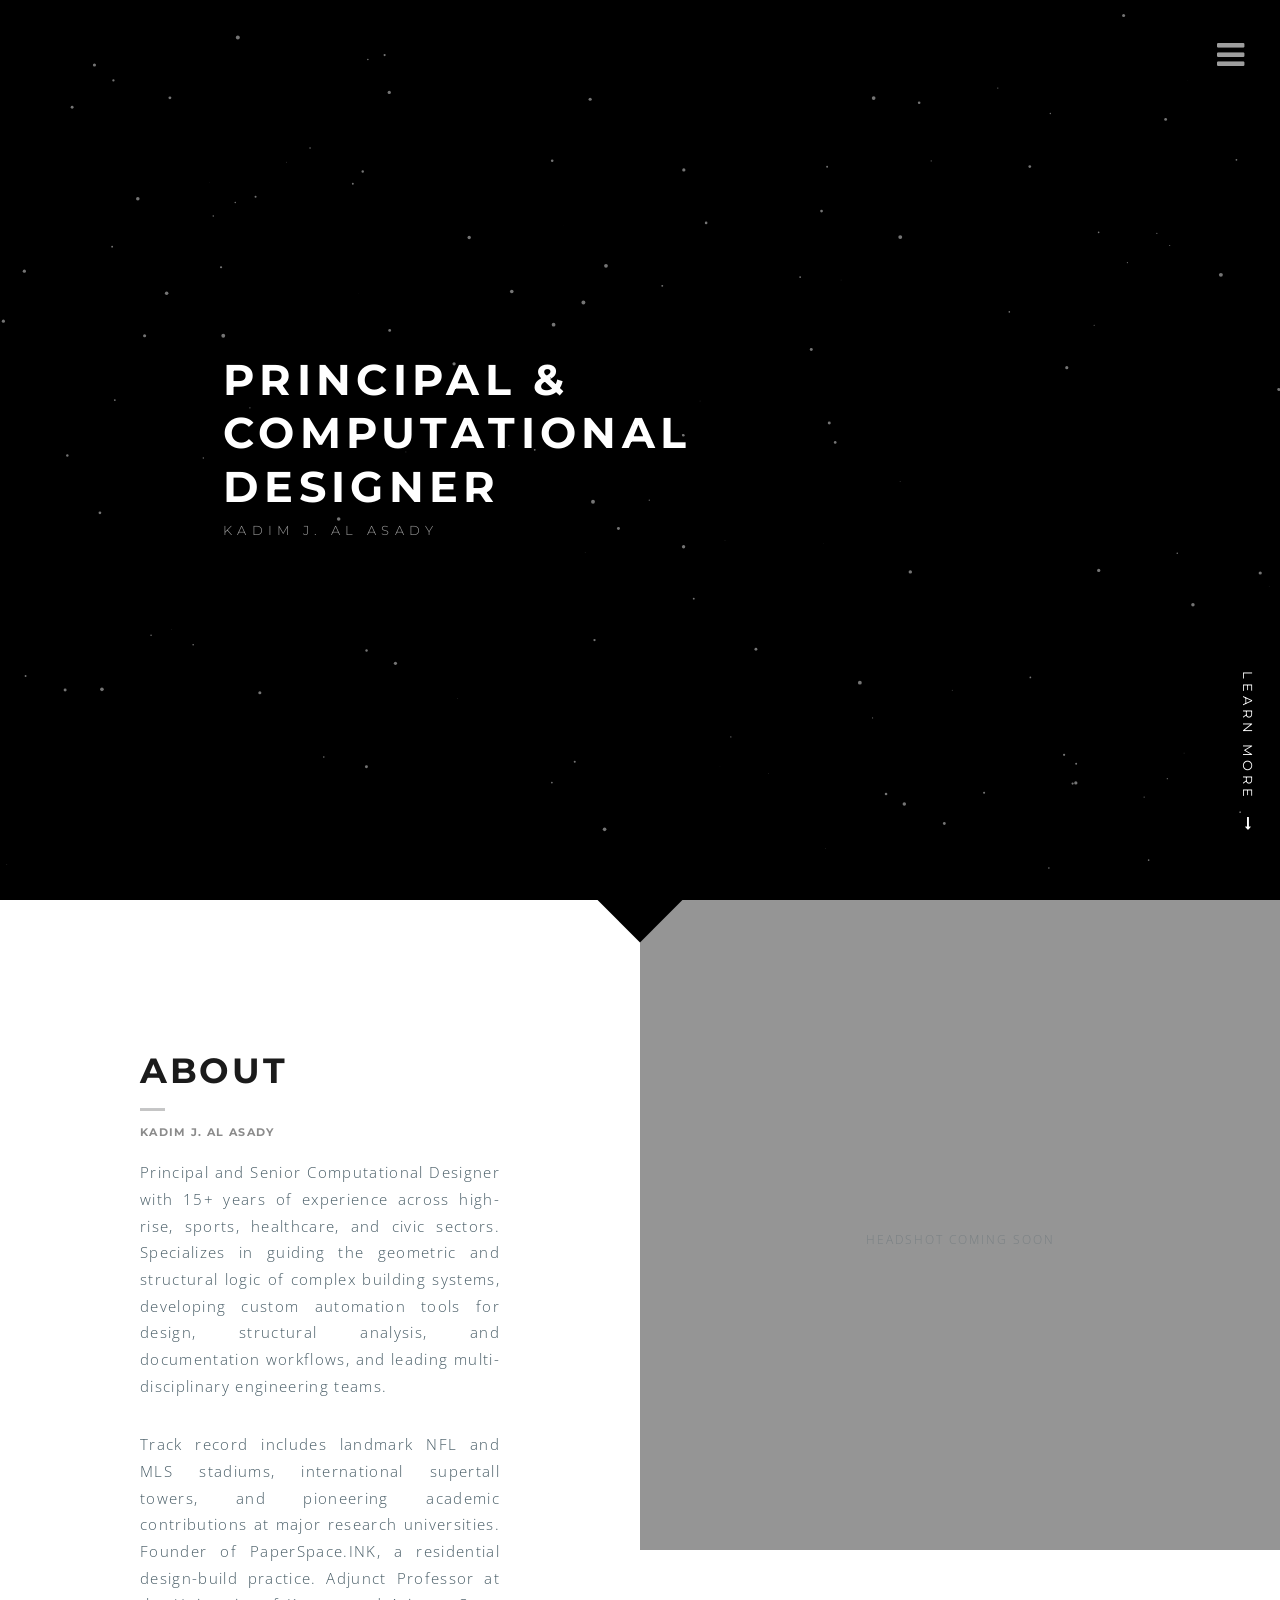
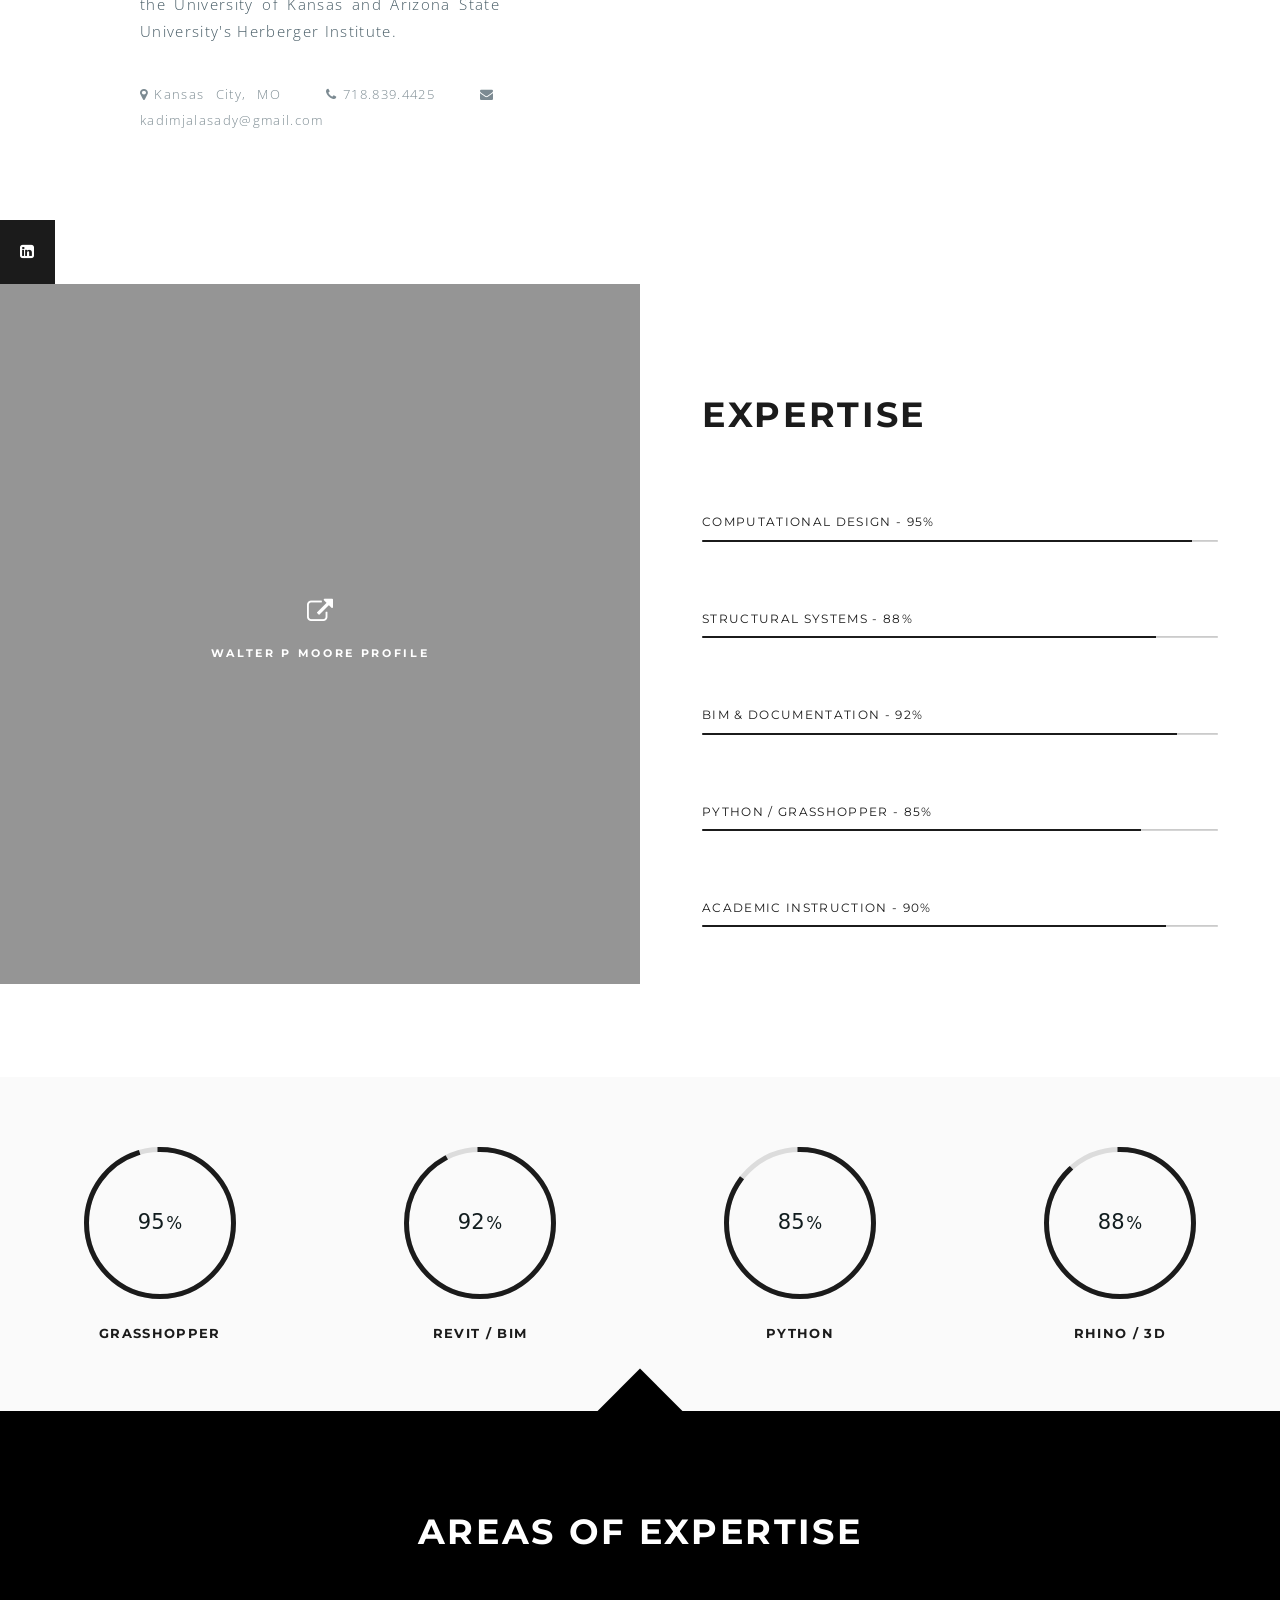
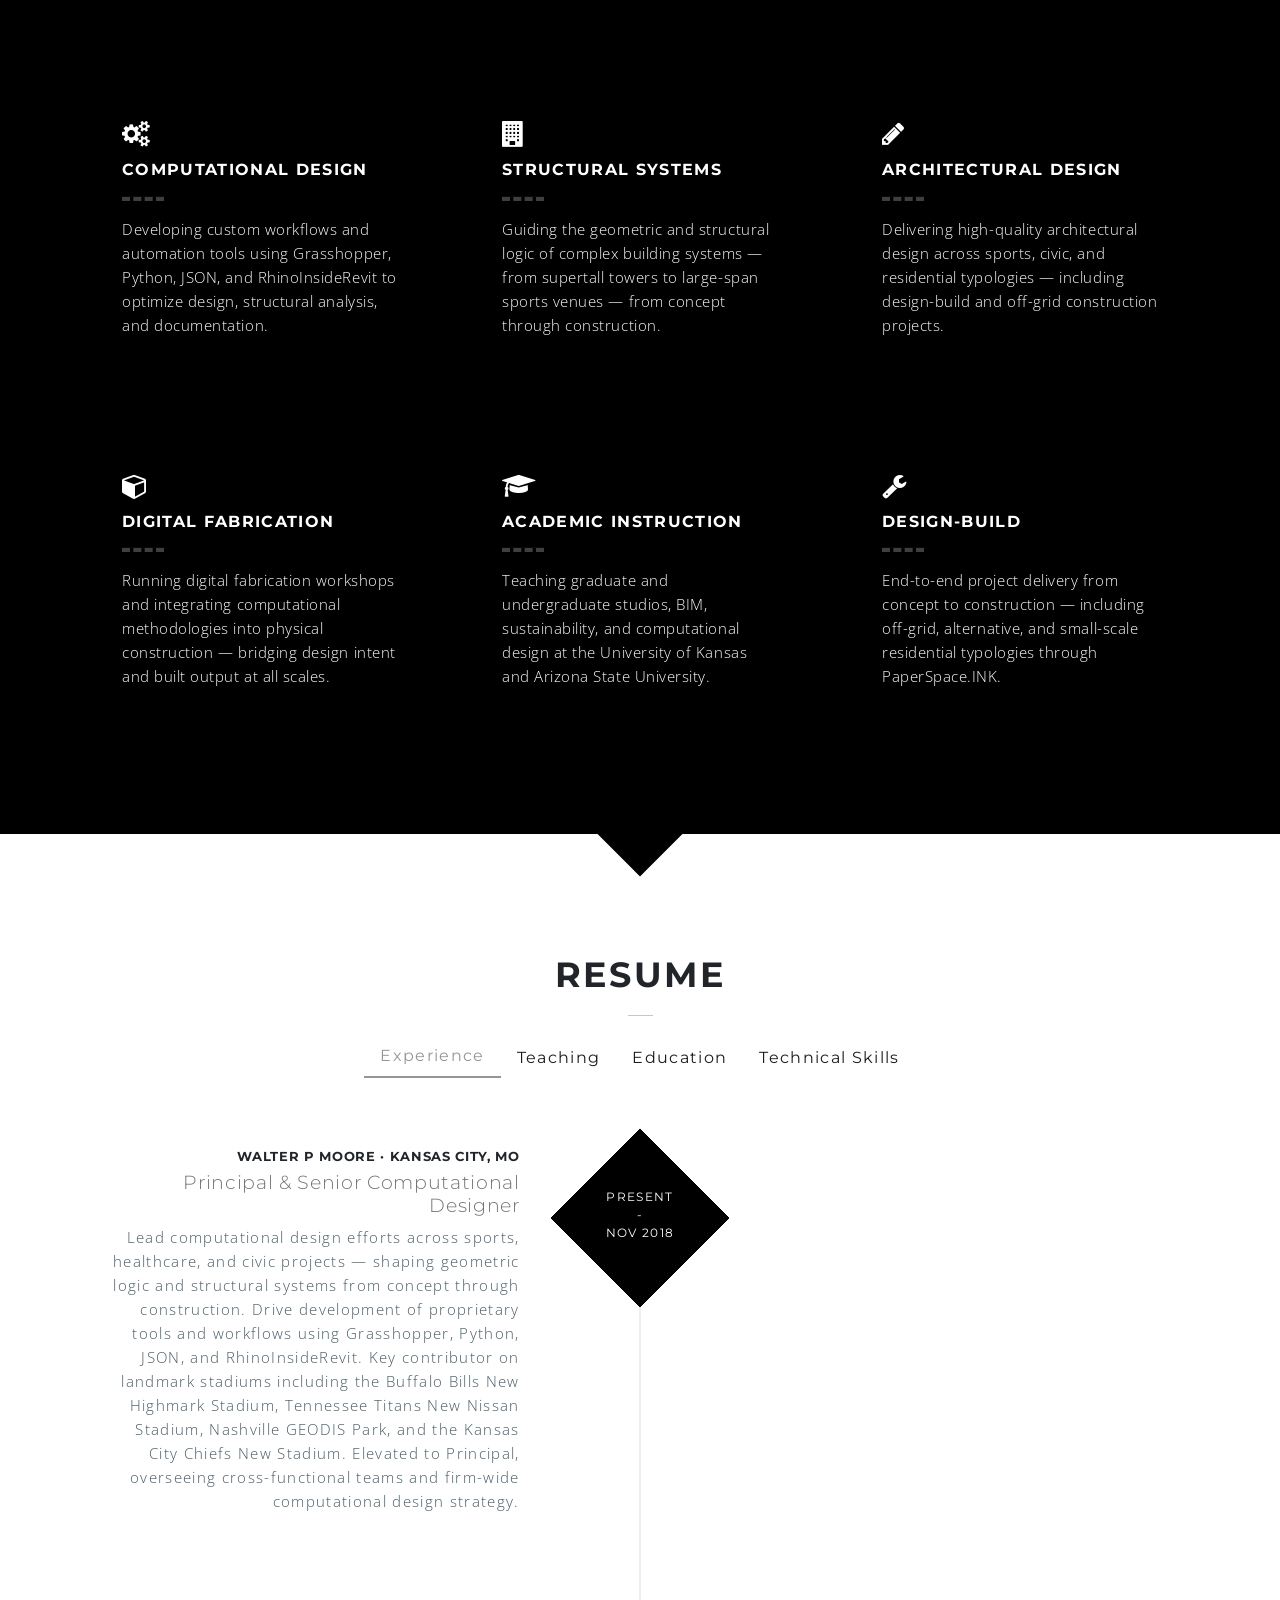
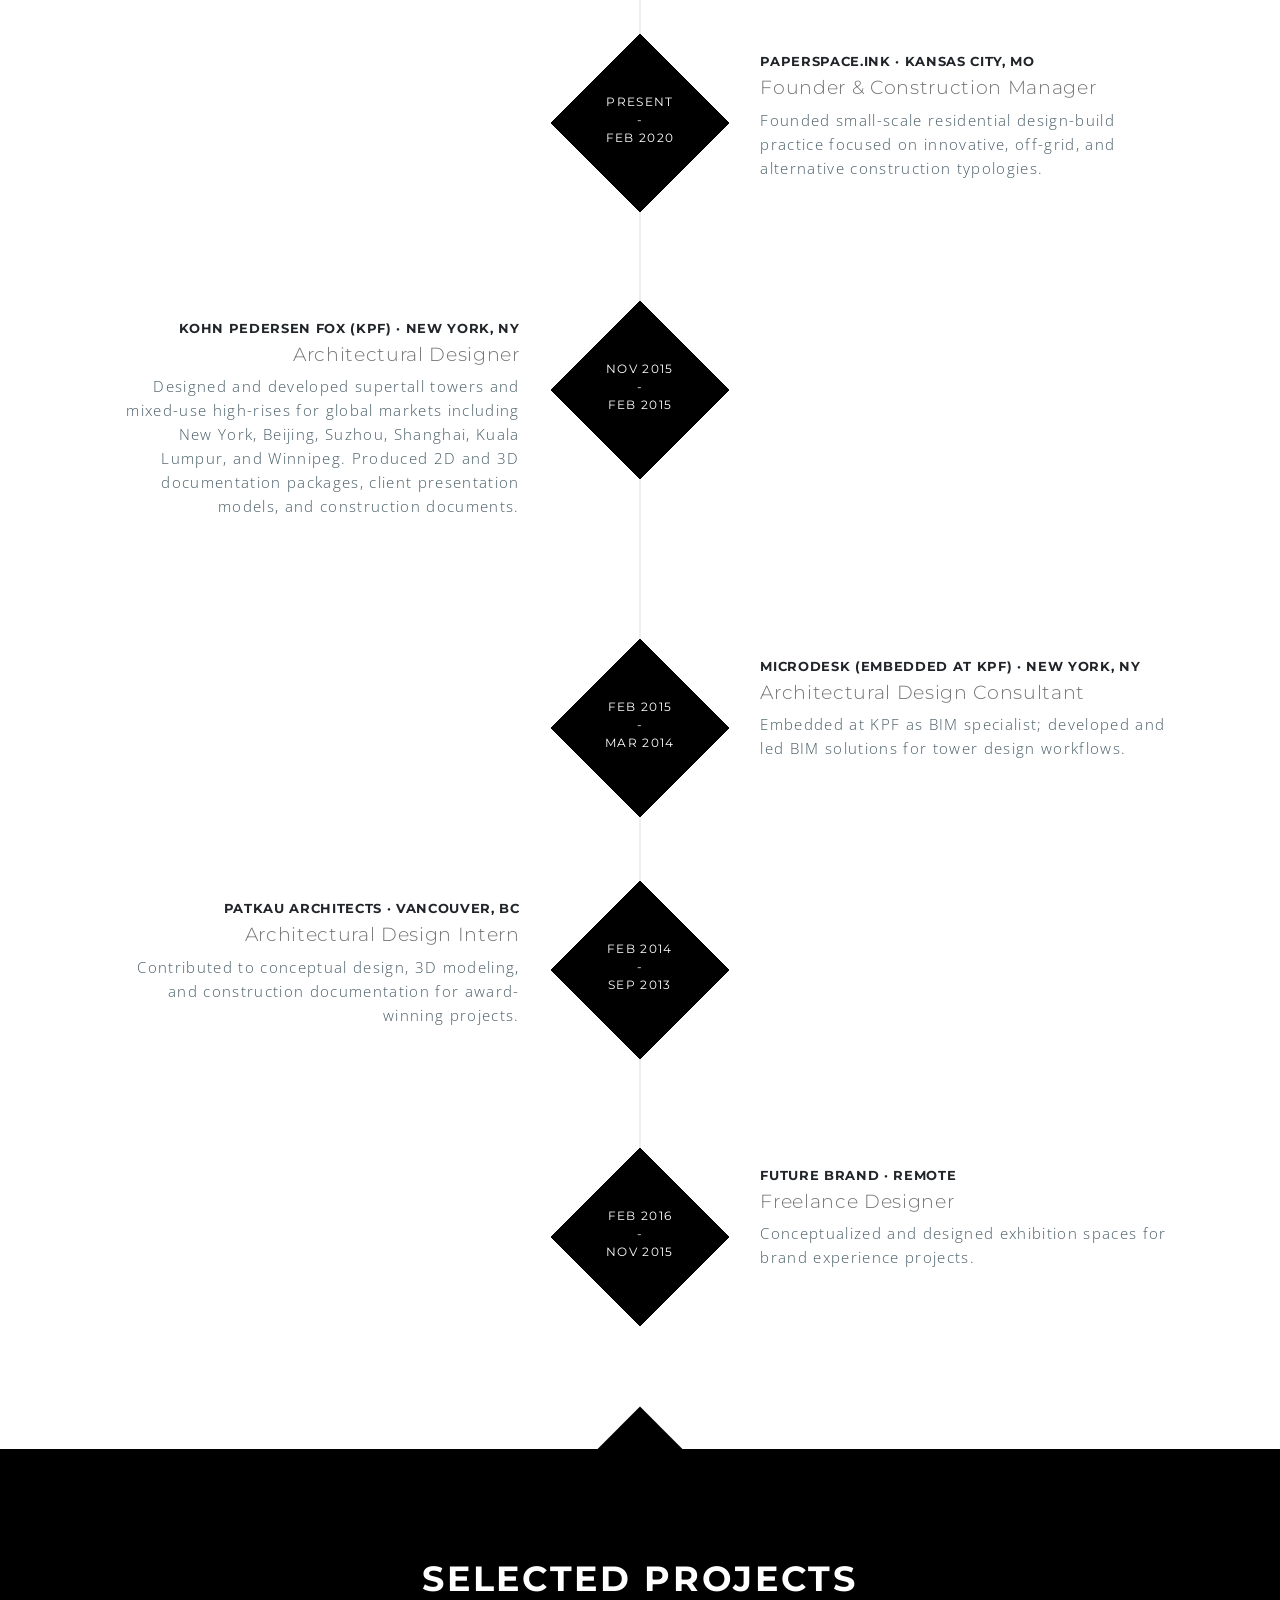
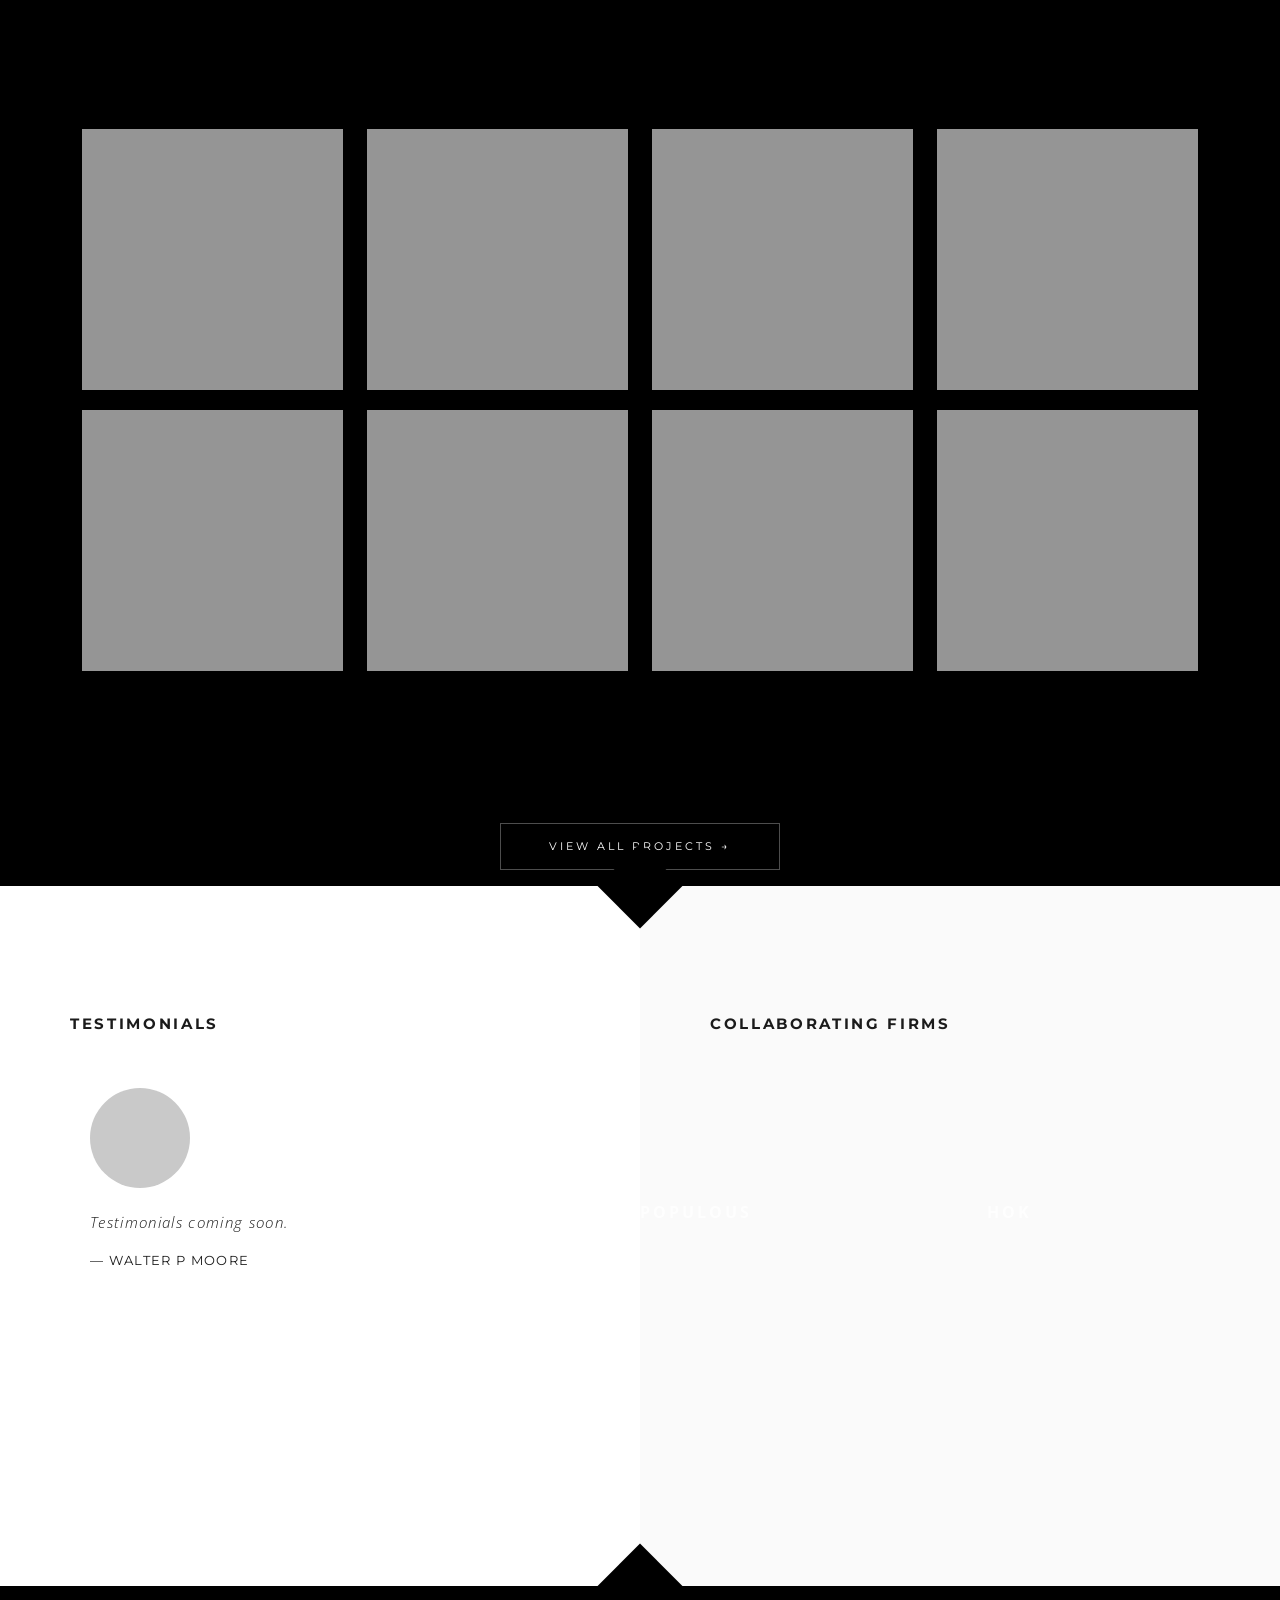
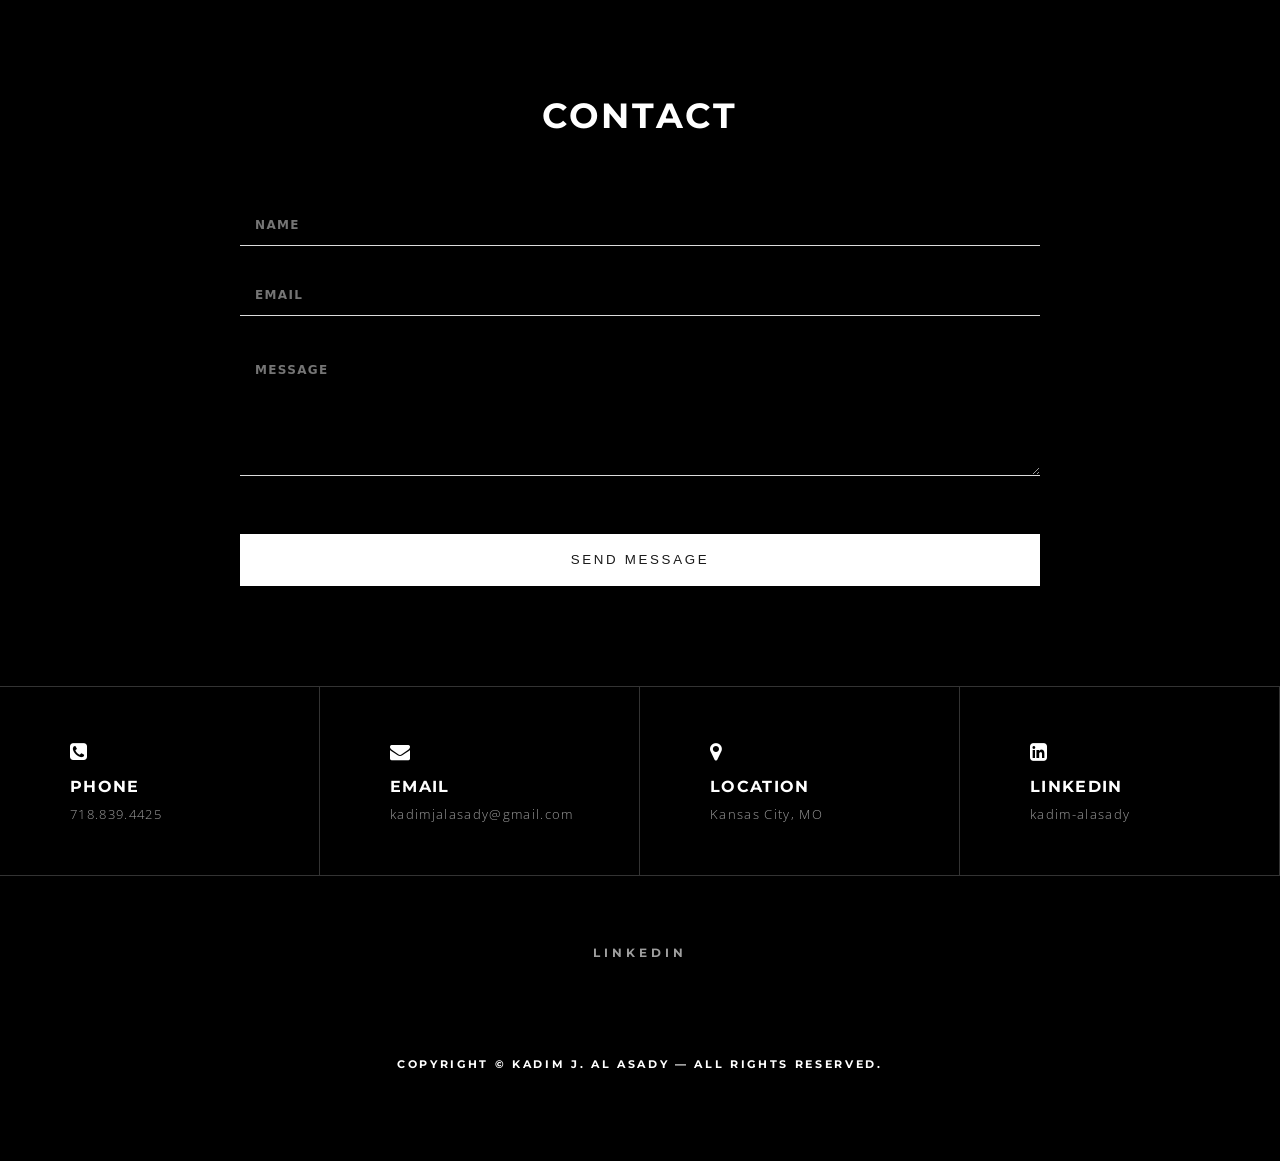
==== commit dadf1530: "Update index.html" ====
--- a/index.html
+++ b/index.html
@@ -399,11 +399,26 @@
                               </div>
                               <div class="timeline-panel">
                                  <div class="timeline-heading">
-                                    <h4>University of Kansas · Lawrence, KS</h4>
-                                    <h4 class="subheading">Adjunct Professor — Computational Design in Architecture</h4>
-                                 </div>
-                                 <div class="timeline-body">
-                                    <p>Developed and teaches original elective course ARCH 600: Computational Design in Architecture. Previously served as Adjunct Professor 2016–2021 across design studios, digital fabrication, BIM, and sustainability courses.</p>
+                                    <h4>University of Kansas &middot; Lawrence, KS</h4>
+                                    <h4 class="subheading">Adjunct Professor &mdash; Computational Design in Architecture</h4>
+                                 </div>
+                                 <div class="timeline-body">
+                                    <p>Developed and teaches original elective course ARCH 600: Computational Design in Architecture. Previously served as Adjunct Professor 2016&ndash;2021 across design studios, digital fabrication, BIM, and sustainability courses.</p>
+                                    <br>
+                                    <p><strong>Courses Taught</strong></p>
+                                    <ul style="margin-top:8px; padding-left:0; list-style:none;">
+                                       <li style="padding:5px 0; border-bottom:1px solid rgba(255,255,255,0.08);"><span style="opacity:0.5; margin-right:12px;">ARCH 812</span>Graduate Design Studio</li>
+                                       <li style="padding:5px 0; border-bottom:1px solid rgba(255,255,255,0.08);"><span style="opacity:0.5; margin-right:12px;">ARCH 608</span>Urban Dwelling</li>
+                                       <li style="padding:5px 0; border-bottom:1px solid rgba(255,255,255,0.08);"><span style="opacity:0.5; margin-right:12px;">ARCH 600</span>Digital Fabrication in Architecture</li>
+                                       <li style="padding:5px 0; border-bottom:1px solid rgba(255,255,255,0.08);"><span style="opacity:0.5; margin-right:12px;">ARCH 600</span>Computational Design in Architecture</li>
+                                       <li style="padding:5px 0; border-bottom:1px solid rgba(255,255,255,0.08);"><span style="opacity:0.5; margin-right:12px;">ARCH 508</span>Materials and Tectonics</li>
+                                       <li style="padding:5px 0; border-bottom:1px solid rgba(255,255,255,0.08);"><span style="opacity:0.5; margin-right:12px;">ARCH 509</span>Architectural Design-Build Studio</li>
+                                       <li style="padding:5px 0; border-bottom:1px solid rgba(255,255,255,0.08);"><span style="opacity:0.5; margin-right:12px;">ARCH 312</span>Building Information Modeling</li>
+                                       <li style="padding:5px 0; border-bottom:1px solid rgba(255,255,255,0.08);"><span style="opacity:0.5; margin-right:12px;">ARCH 209</span>Sustainability and Context</li>
+                                       <li style="padding:5px 0; border-bottom:1px solid rgba(255,255,255,0.08);"><span style="opacity:0.5; margin-right:12px;">ARCH 208</span>Form and Function</li>
+                                       <li style="padding:5px 0; border-bottom:1px solid rgba(255,255,255,0.08);"><span style="opacity:0.5; margin-right:12px;">INDD 200</span>Foundation in Industrial Design</li>
+                                       <li style="padding:5px 0;"><span style="opacity:0.5; margin-right:12px;">ARCH 108</span>Architectural Foundation I</li>
+                                    </ul>
                                  </div>
                               </div>
                            </li>
@@ -413,33 +428,23 @@
                               </div>
                               <div class="timeline-panel">
                                  <div class="timeline-heading">
-                                    <h4>Arizona State University, Herberger Institute · Tempe, AZ</h4>
-                                    <h4 class="subheading">Adjunct Professor — Design Studios &amp; Electives</h4>
+                                    <h4>Arizona State University, Herberger Institute &middot; Tempe, AZ</h4>
+                                    <h4 class="subheading">Adjunct Professor &mdash; Design Studios &amp; Electives</h4>
                                  </div>
                                  <div class="timeline-body">
                                     <p>Teaches design studios and elective courses within the architecture program.</p>
+                                    <br>
+                                    <p><strong>Courses Taught</strong></p>
+                                    <ul style="margin-top:8px; padding-left:0; list-style:none;">
+                                       <li style="padding:5px 0; border-bottom:1px solid rgba(255,255,255,0.08);"><span style="opacity:0.5; margin-right:12px;">ARC 494</span>Architecture of Computational Design</li>
+                                       <li style="padding:5px 0; border-bottom:1px solid rgba(255,255,255,0.08);"><span style="opacity:0.5; margin-right:12px;">ARC 601</span>Advanced Architecture Studio 3</li>
+                                       <li style="padding:5px 0;"><span style="opacity:0.5; margin-right:12px;">ARC 598</span>Graduate Architecture of Computational Design</li>
+                                    </ul>
                                  </div>
                               </div>
                            </li>
                         </ul>
-                        <div style="padding: 0 20px 40px;">
-                           <p class="skill-group-title">Courses Taught</p>
-                           <table class="courses-table">
-                              <tr><td>ARCH 812</td><td>Graduate Design Studio</td></tr>
-                              <tr><td>ARCH 608</td><td>Urban Dwelling</td></tr>
-                              <tr><td>ARCH 600</td><td>Digital Fabrication in Architecture</td></tr>
-                              <tr><td>ARCH 600</td><td>Computational Design in Architecture</td></tr>
-                              <tr><td>ARCH 508</td><td>Materials and Tectonics</td></tr>
-                              <tr><td>ARCH 509</td><td>Architectural Design-Build Studio</td></tr>
-                              <tr><td>ARCH 312</td><td>Building Information Modeling</td></tr>
-                              <tr><td>ARCH 209</td><td>Sustainability and Context</td></tr>
-                              <tr><td>ARCH 208</td><td>Form and Function</td></tr>
-                              <tr><td>INDD 200</td><td>Foundation in Industrial Design</td></tr>
-                              <tr><td>ARCH 108</td><td>Architectural Foundation I</td></tr>
-                           </table>
-                        </div>
-                     </div>
-
+                     </div>
                      <!-- EDUCATION -->
                      <div class="tab-pane fade" id="edu" role="tabpanel" aria-labelledby="edu-tab" tabindex="0">
                         <ul class="resume-list">
@@ -476,50 +481,77 @@
 
                      <!-- TECHNICAL SKILLS -->
                      <div class="tab-pane fade" id="skillspanel" role="tabpanel" aria-labelledby="skills-tab" tabindex="0">
-                        <div style="padding: 30px 20px 40px;">
-                           <p class="skill-group-title">Computational Design</p>
-                           <div class="skills-tags">
-                              <span class="skill-tag">Grasshopper 3D</span>
-                              <span class="skill-tag">Rhino</span>
-                              <span class="skill-tag">RhinoInsideRevit</span>
-                              <span class="skill-tag">Karamba 3D</span>
-                           </div>
-                           <p class="skill-group-title">Programming</p>
-                           <div class="skills-tags">
-                              <span class="skill-tag">Python</span>
-                              <span class="skill-tag">JSON</span>
-                              <span class="skill-tag">C# (basic)</span>
-                              <span class="skill-tag">HTML / PHP (basic)</span>
-                           </div>
-                           <p class="skill-group-title">BIM &amp; Documentation</p>
-                           <div class="skills-tags">
-                              <span class="skill-tag">Revit</span>
-                              <span class="skill-tag">Navisworks</span>
-                              <span class="skill-tag">AutoCAD</span>
-                              <span class="skill-tag">PowerBI</span>
-                           </div>
-                           <p class="skill-group-title">Visualization</p>
-                           <div class="skills-tags">
-                              <span class="skill-tag">V-Ray (3ds Max / Rhino)</span>
-                              <span class="skill-tag">3D Studio Max</span>
-                              <span class="skill-tag">SketchUp</span>
-                              <span class="skill-tag">Adobe Creative Suite</span>
-                              <span class="skill-tag">Microsoft Office</span>
-                           </div>
-                           <p class="skill-group-title">Languages</p>
-                           <div class="skills-tags">
-                              <span class="skill-tag">English — Fluent</span>
-                              <span class="skill-tag">Arabic — Fluent (spoken)</span>
-                           </div>
-                           <p class="skill-group-title">Honors &amp; Awards</p>
-                           <ul class="honors-list">
-                              <li>Tau Sigma Delta Design Competition — First Place, University of Kansas (2012)</li>
-                              <li>Phi Theta Kappa — Xi Lambda Chapter President, STLCC (2007)</li>
-                              <li>National Honors Dean's List (2006)</li>
-                           </ul>
-                        </div>
-                     </div>
-
+                        <ul class="resume-list">
+                           <li>
+                              <div class="timeline-image">
+                                 <h4>Comp<br>Design</h4>
+                              </div>
+                              <div class="timeline-panel">
+                                 <div class="timeline-heading">
+                                    <h4>Computational Design</h4>
+                                 </div>
+                                 <div class="timeline-body">
+                                    <p>Grasshopper 3D &nbsp;&bull;&nbsp; Rhino &nbsp;&bull;&nbsp; RhinoInsideRevit &nbsp;&bull;&nbsp; Karamba 3D</p>
+                                 </div>
+                              </div>
+                           </li>
+                           <li class="timeline-inverted">
+                              <div class="timeline-image">
+                                 <h4>Program<br>ming</h4>
+                              </div>
+                              <div class="timeline-panel">
+                                 <div class="timeline-heading">
+                                    <h4>Programming</h4>
+                                 </div>
+                                 <div class="timeline-body">
+                                    <p>Python &nbsp;&bull;&nbsp; JSON &nbsp;&bull;&nbsp; C# (basic) &nbsp;&bull;&nbsp; HTML / PHP (basic)</p>
+                                 </div>
+                              </div>
+                           </li>
+                           <li>
+                              <div class="timeline-image">
+                                 <h4>BIM &amp;<br>Docs</h4>
+                              </div>
+                              <div class="timeline-panel">
+                                 <div class="timeline-heading">
+                                    <h4>BIM &amp; Documentation</h4>
+                                 </div>
+                                 <div class="timeline-body">
+                                    <p>Revit &nbsp;&bull;&nbsp; Navisworks &nbsp;&bull;&nbsp; AutoCAD &nbsp;&bull;&nbsp; PowerBI</p>
+                                 </div>
+                              </div>
+                           </li>
+                           <li class="timeline-inverted">
+                              <div class="timeline-image">
+                                 <h4>Visual<br>ization</h4>
+                              </div>
+                              <div class="timeline-panel">
+                                 <div class="timeline-heading">
+                                    <h4>Visualization</h4>
+                                 </div>
+                                 <div class="timeline-body">
+                                    <p>V-Ray (3ds Max / Rhino) &nbsp;&bull;&nbsp; 3D Studio Max &nbsp;&bull;&nbsp; SketchUp &nbsp;&bull;&nbsp; Adobe Creative Suite &nbsp;&bull;&nbsp; Microsoft Office</p>
+                                 </div>
+                              </div>
+                           </li>
+                           <li>
+                              <div class="timeline-image">
+                                 <h4>Honors<br>&amp; Lang</h4>
+                              </div>
+                              <div class="timeline-panel">
+                                 <div class="timeline-heading">
+                                    <h4>Honors, Awards &amp; Languages</h4>
+                                 </div>
+                                 <div class="timeline-body">
+                                    <p>Tau Sigma Delta Design Competition &mdash; First Place, University of Kansas (2012)</p>
+                                    <p style="margin-top:6px;">Phi Theta Kappa &mdash; Xi Lambda Chapter President, STLCC (2007)</p>
+                                    <p style="margin-top:6px;">National Honors Dean&rsquo;s List (2006)</p>
+                                    <p style="margin-top:10px;">English &mdash; Fluent &nbsp;&bull;&nbsp; Arabic &mdash; Fluent (spoken)</p>
+                                 </div>
+                              </div>
+                           </li>
+                        </ul>
+                     </div>
                   </div><!-- end tab-content -->
                </div>
             </div>
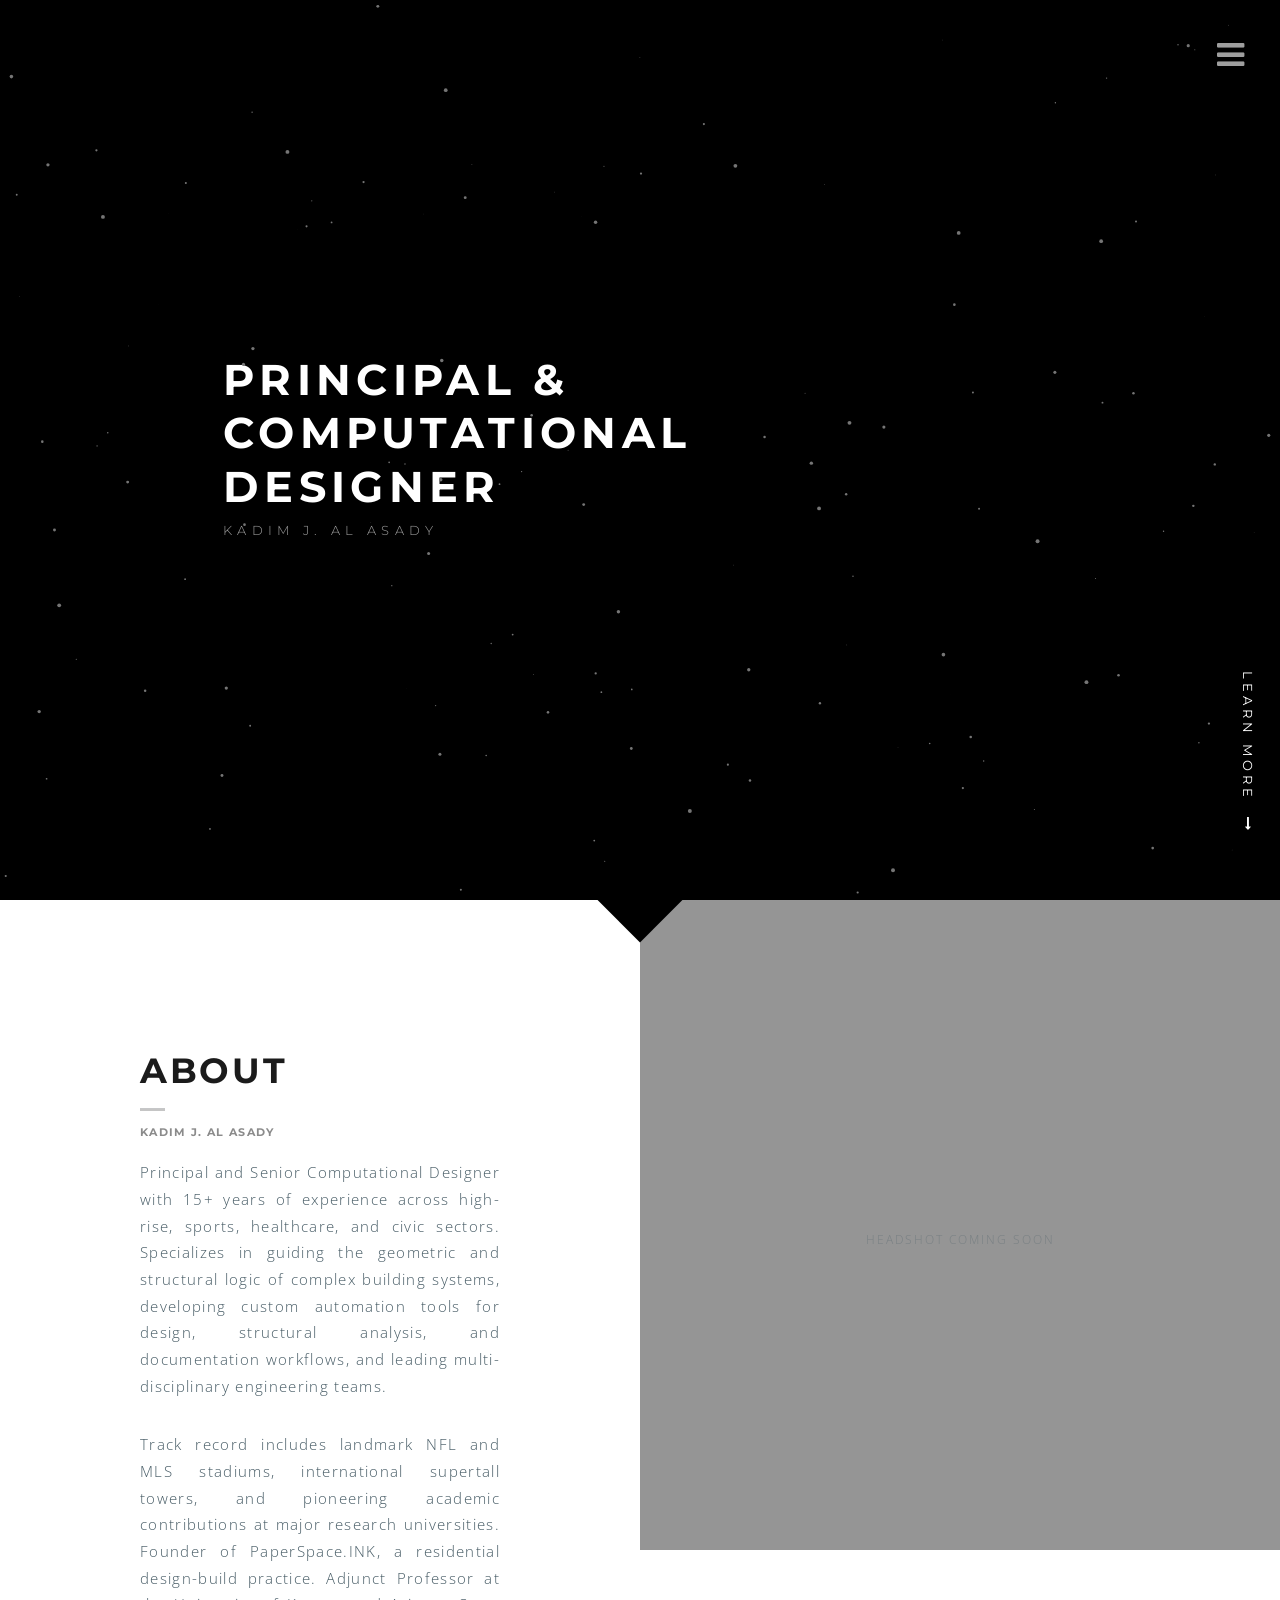
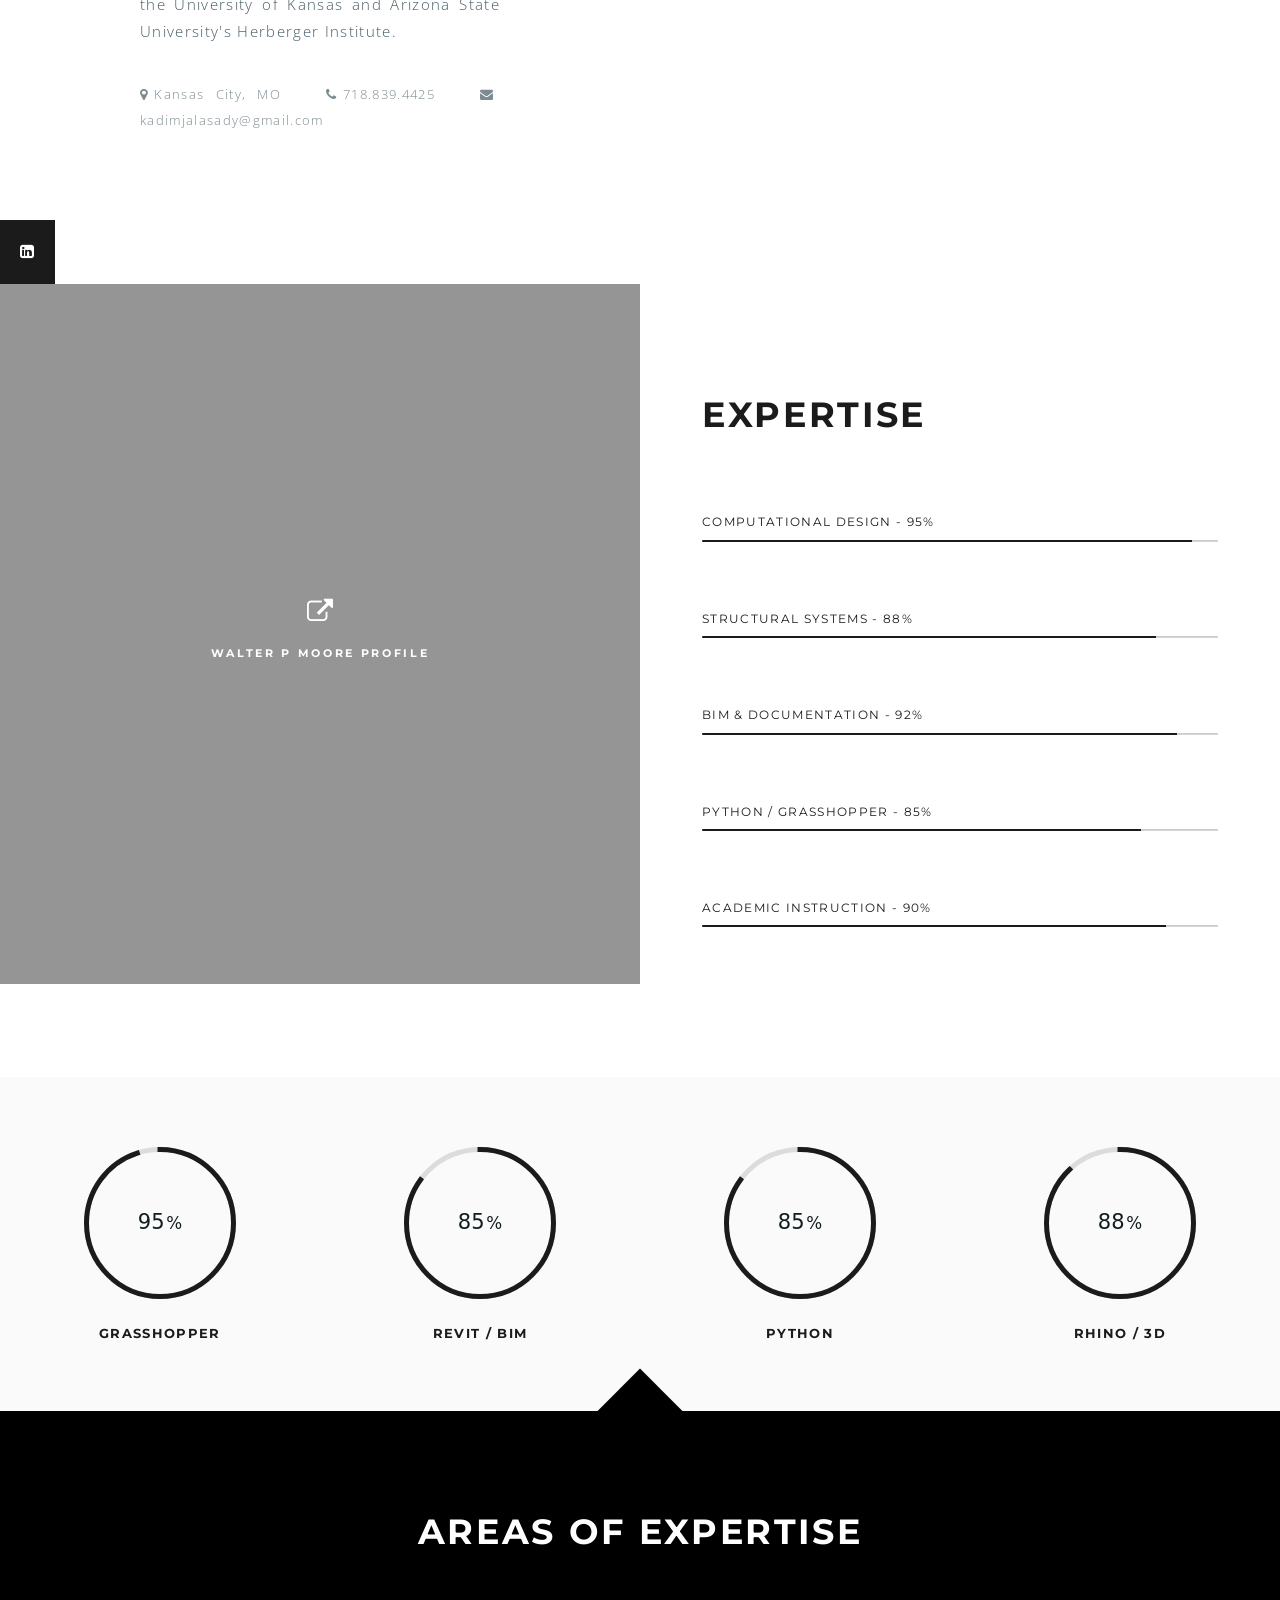
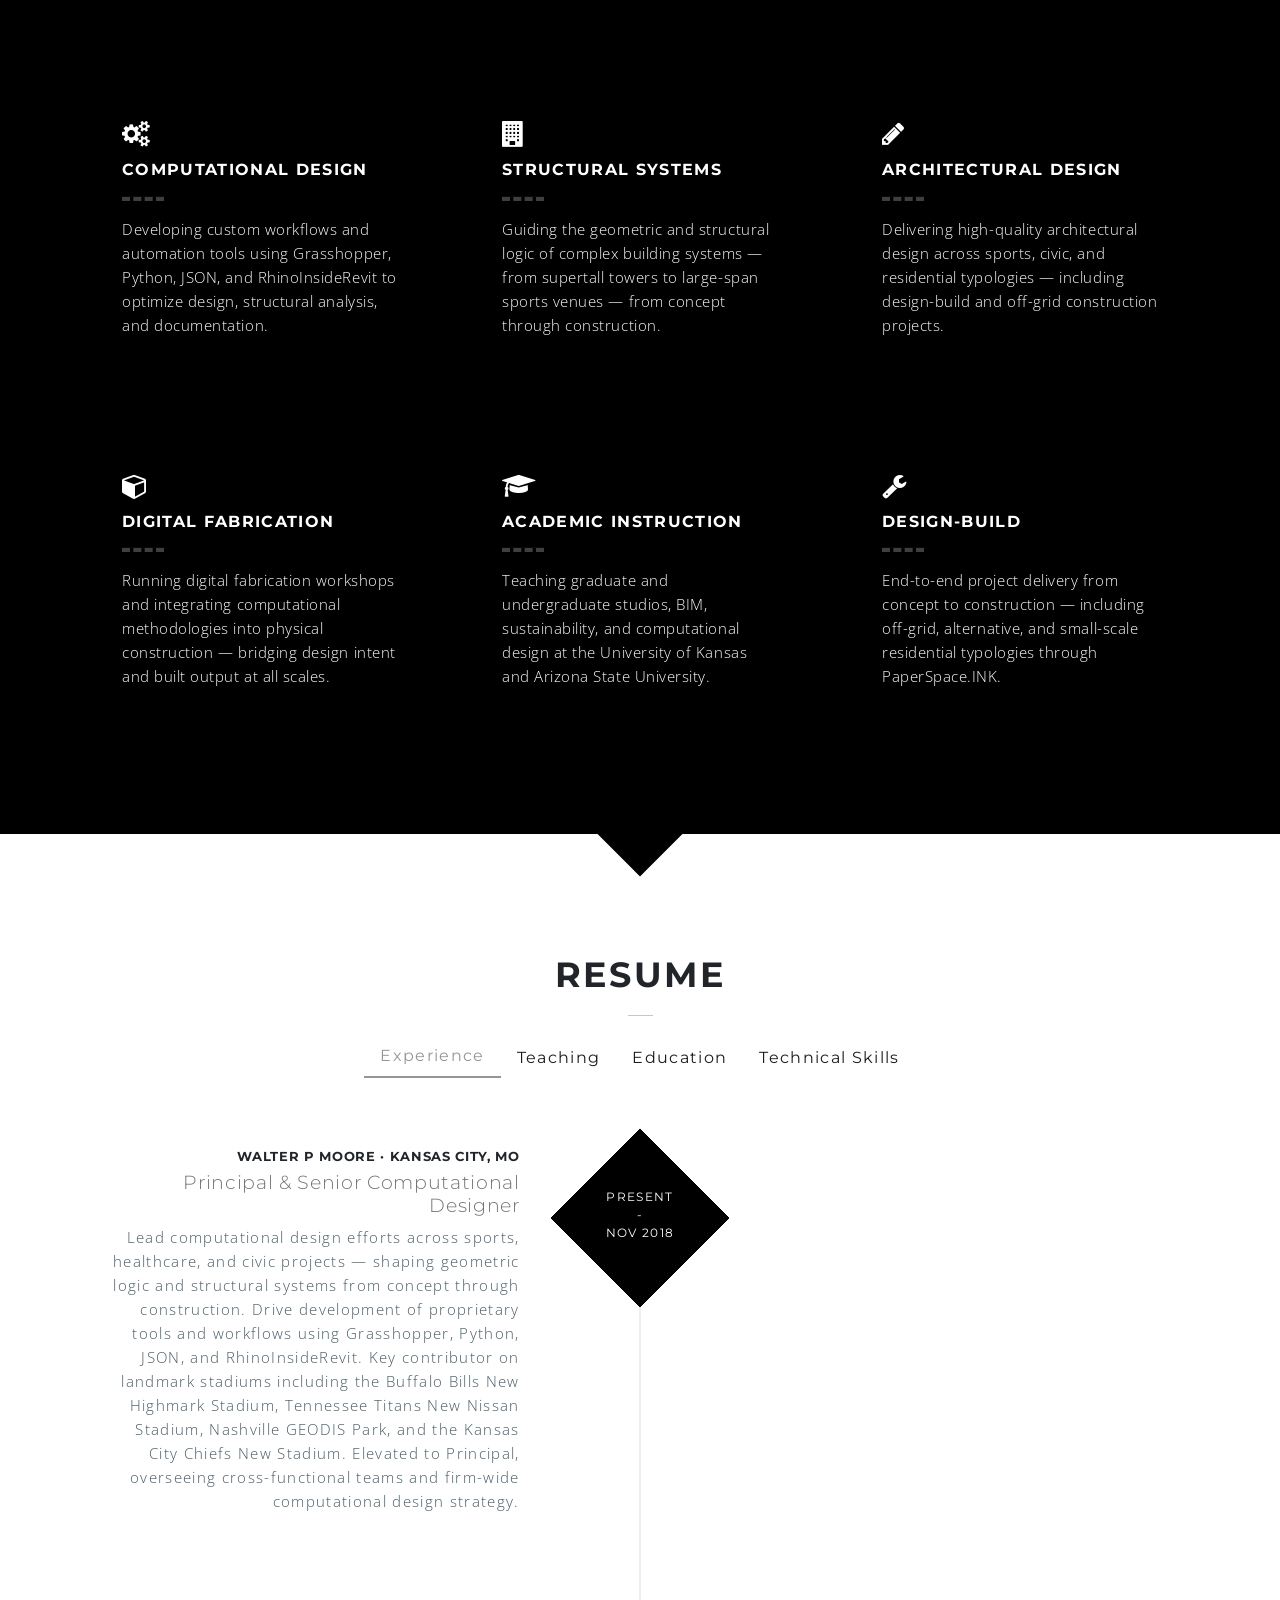
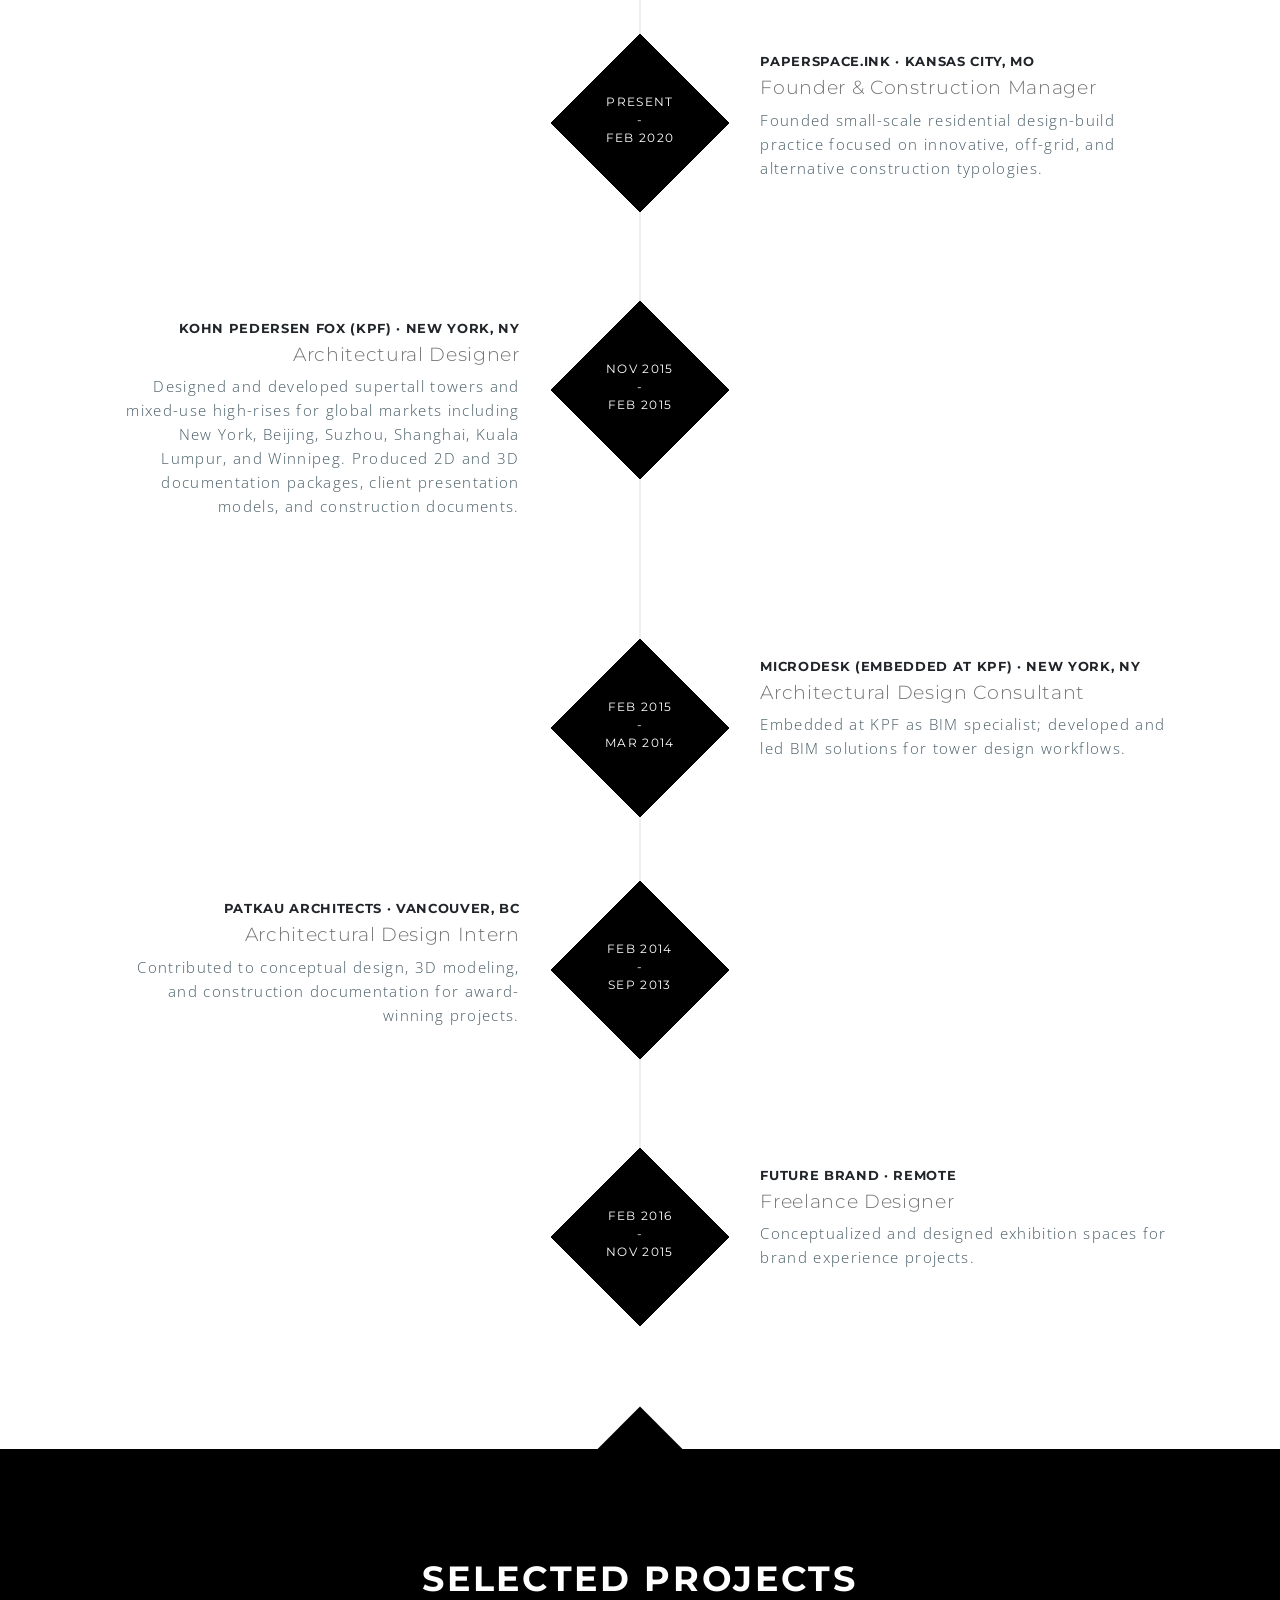
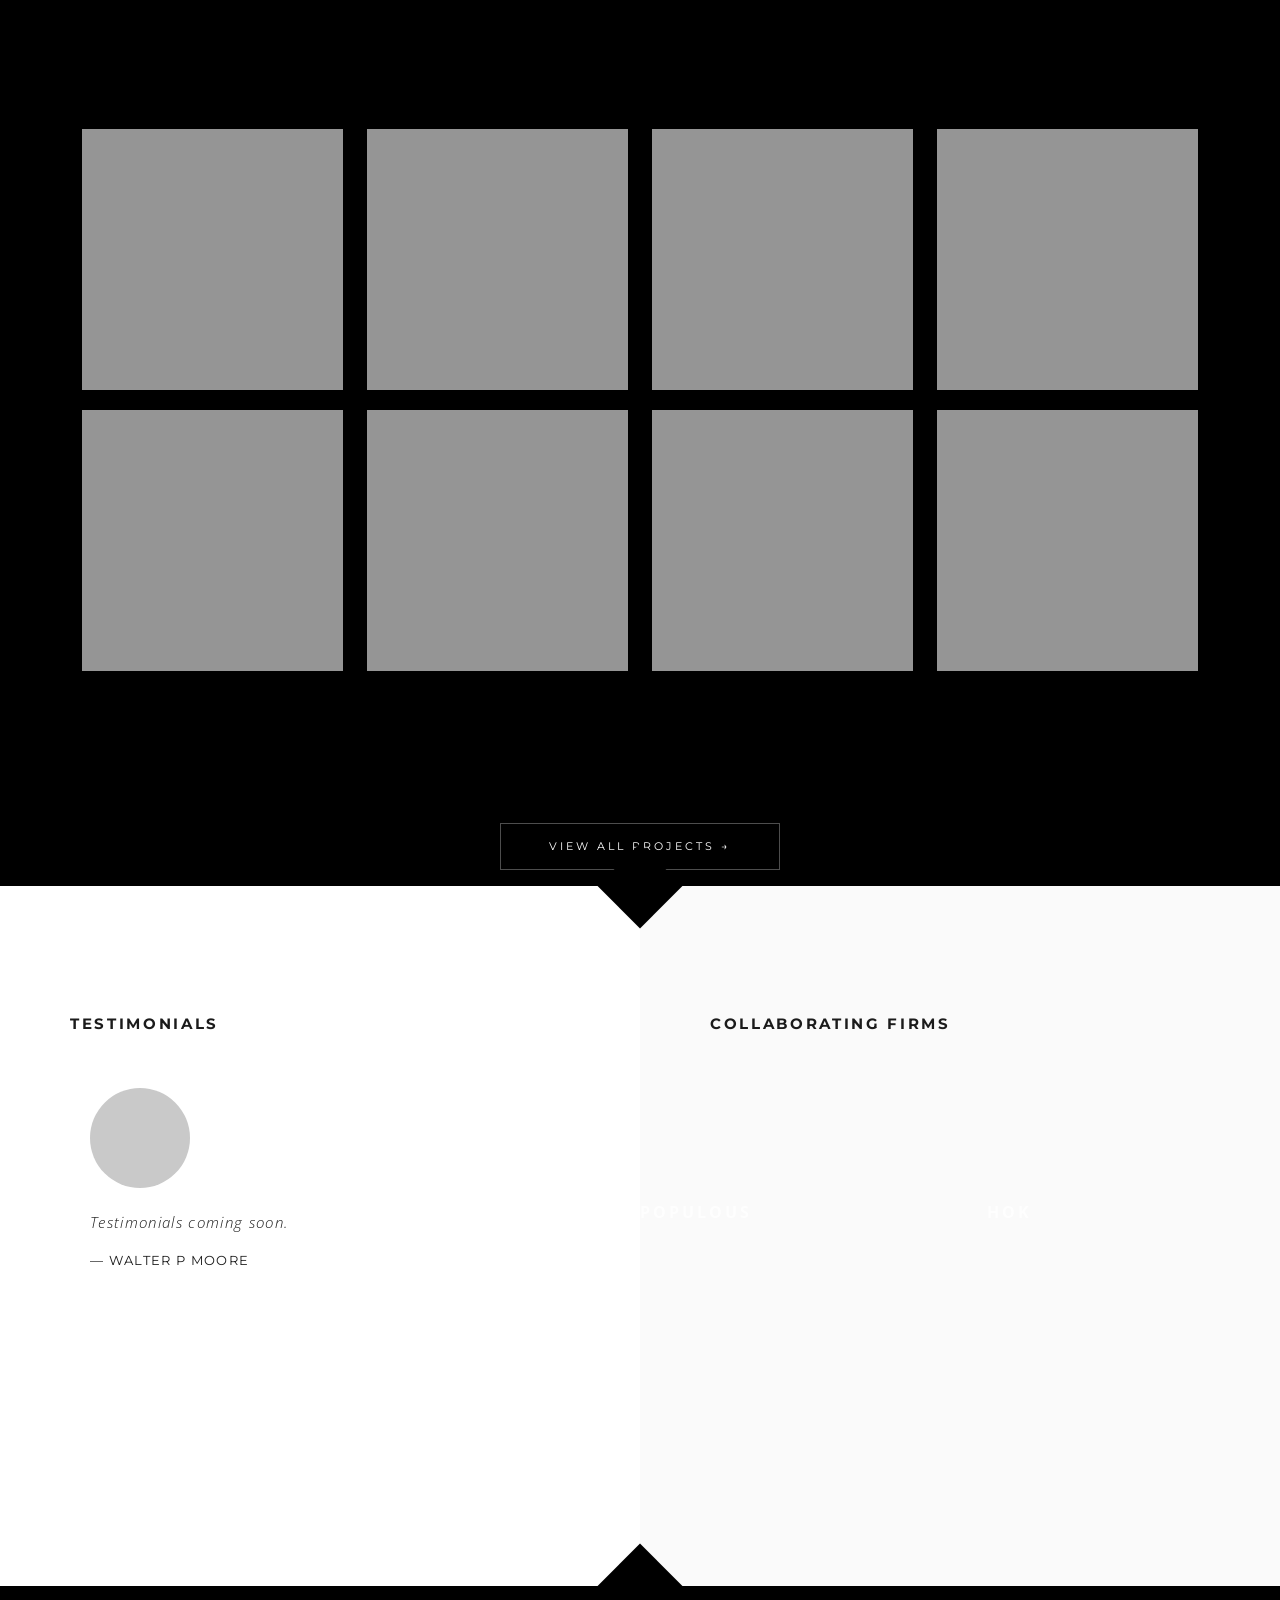
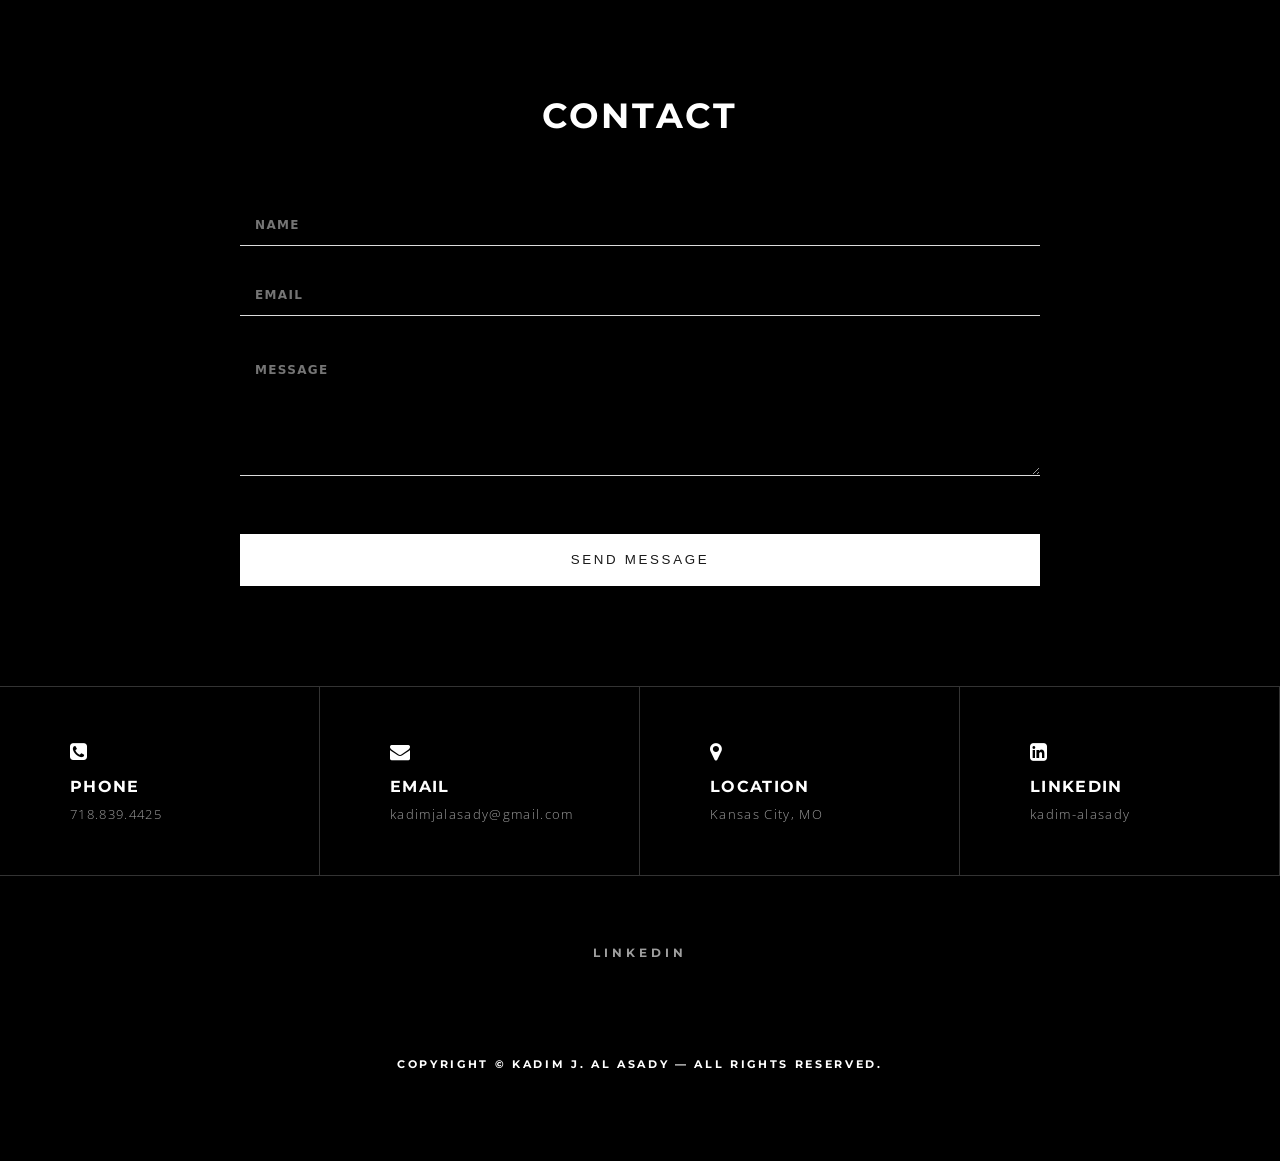
==== commit f5635f55: "Update index.html" ====
--- a/index.html
+++ b/index.html
@@ -195,7 +195,7 @@
                   <h5>GRASSHOPPER</h5>
                </div>
                <div class="col-md-3 col-sm-6 skill">
-                  <span class="chart" data-percent="92"><span class="percent">92</span></span>
+                  <span class="chart" data-percent="85"><span class="percent">85</span></span>
                   <h5>REVIT / BIM</h5>
                </div>
                <div class="col-md-3 col-sm-6 skill">
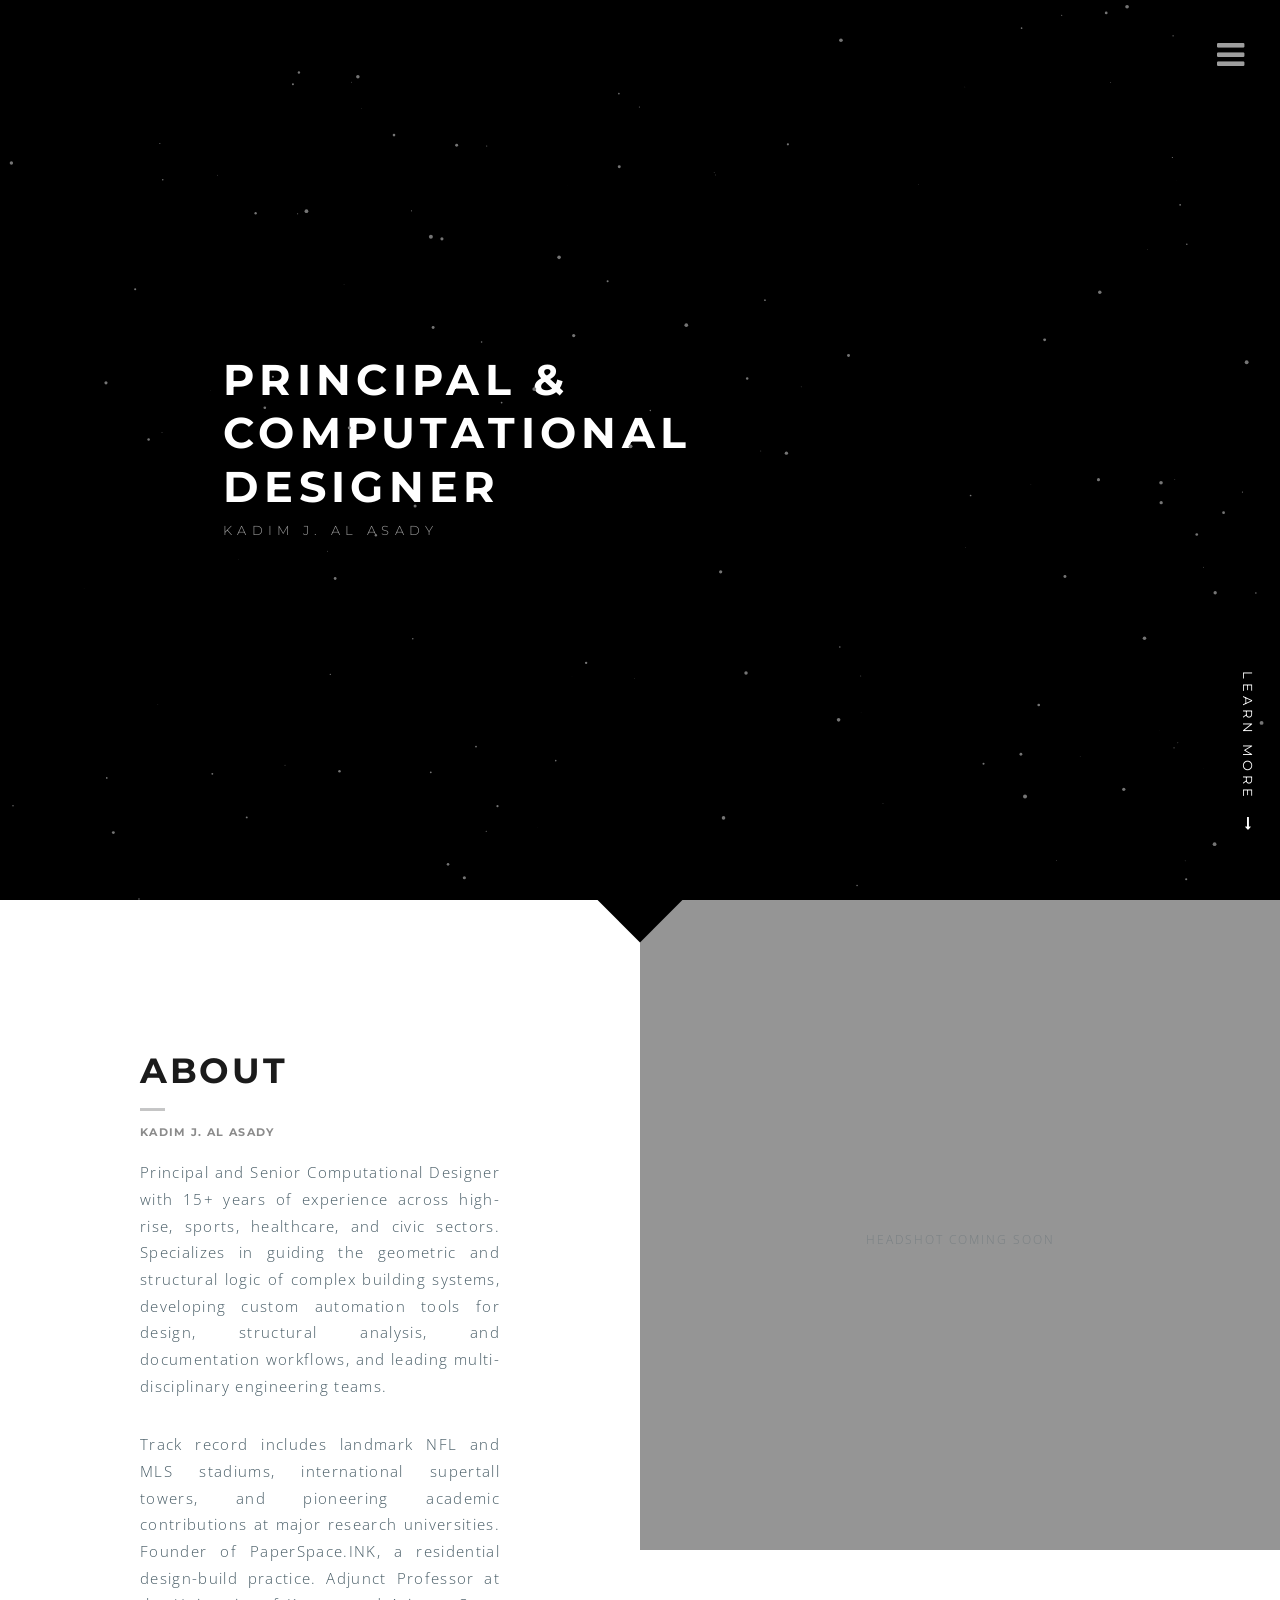
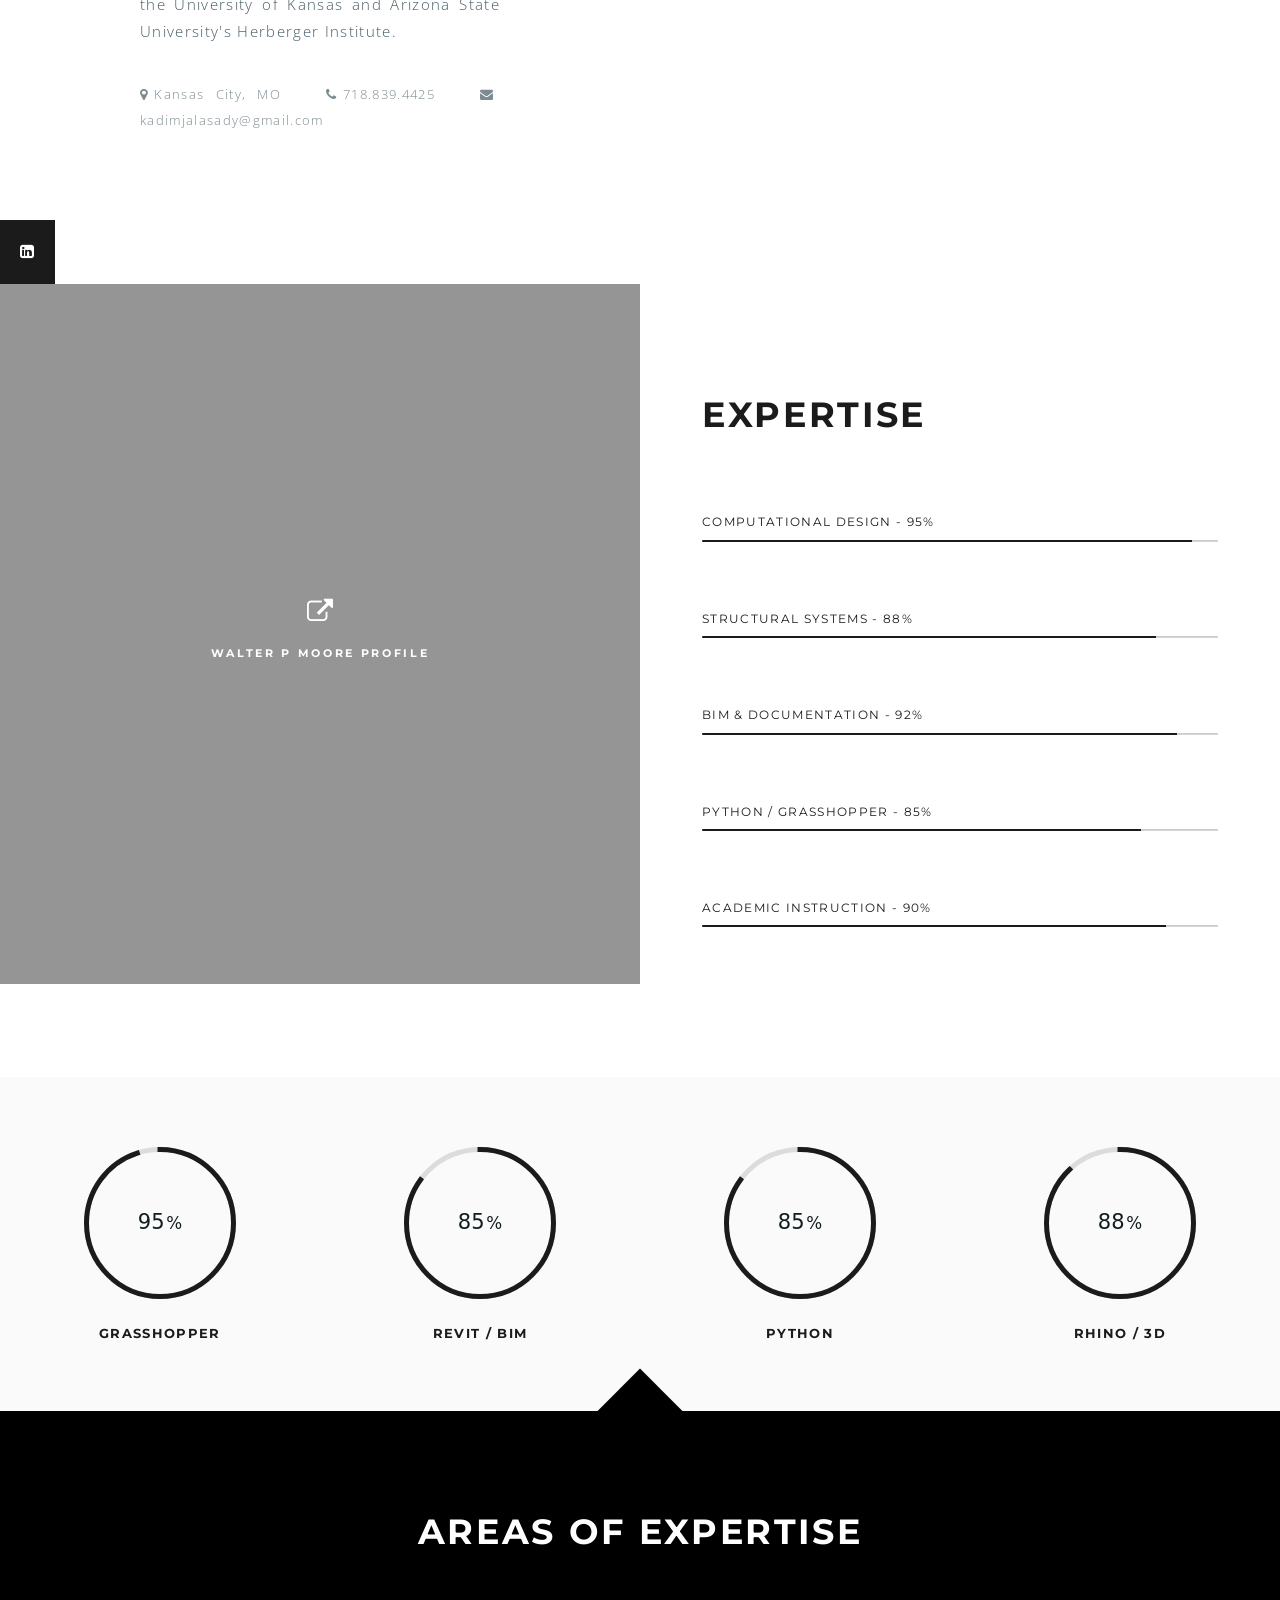
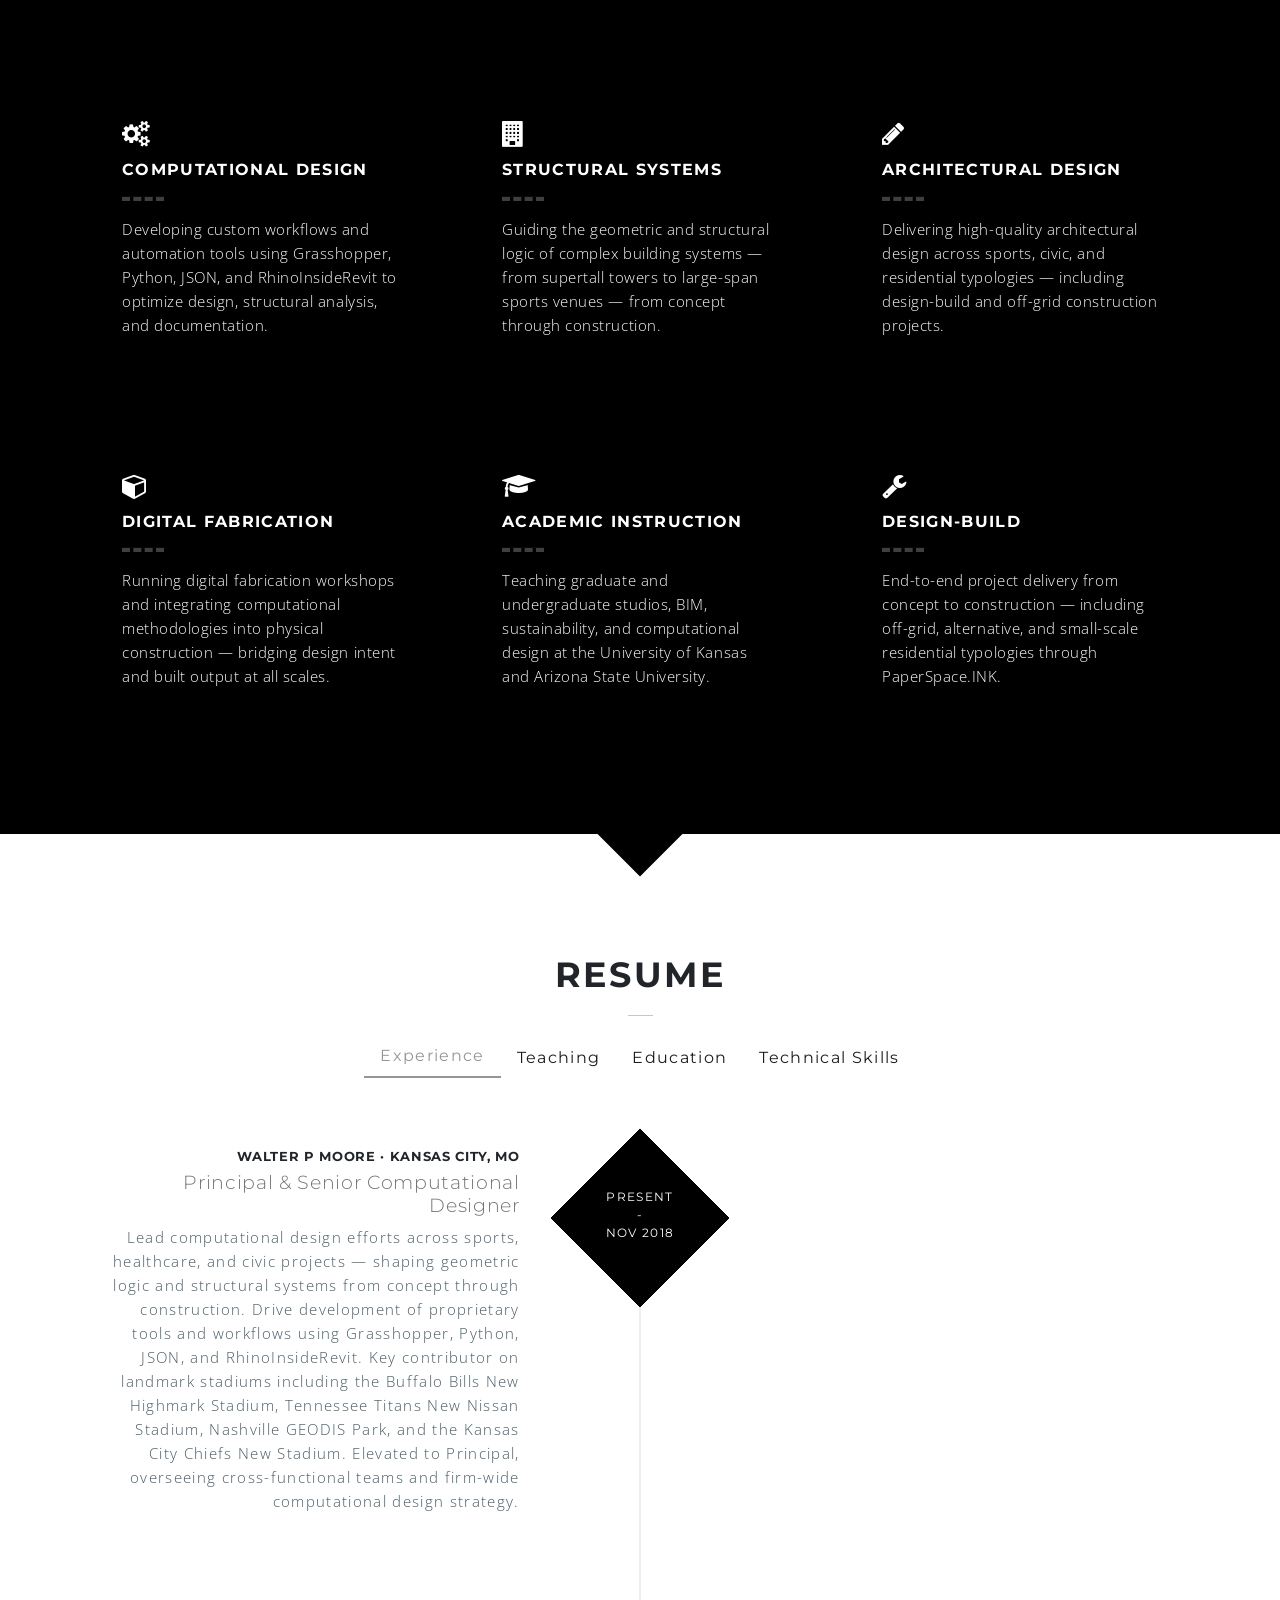
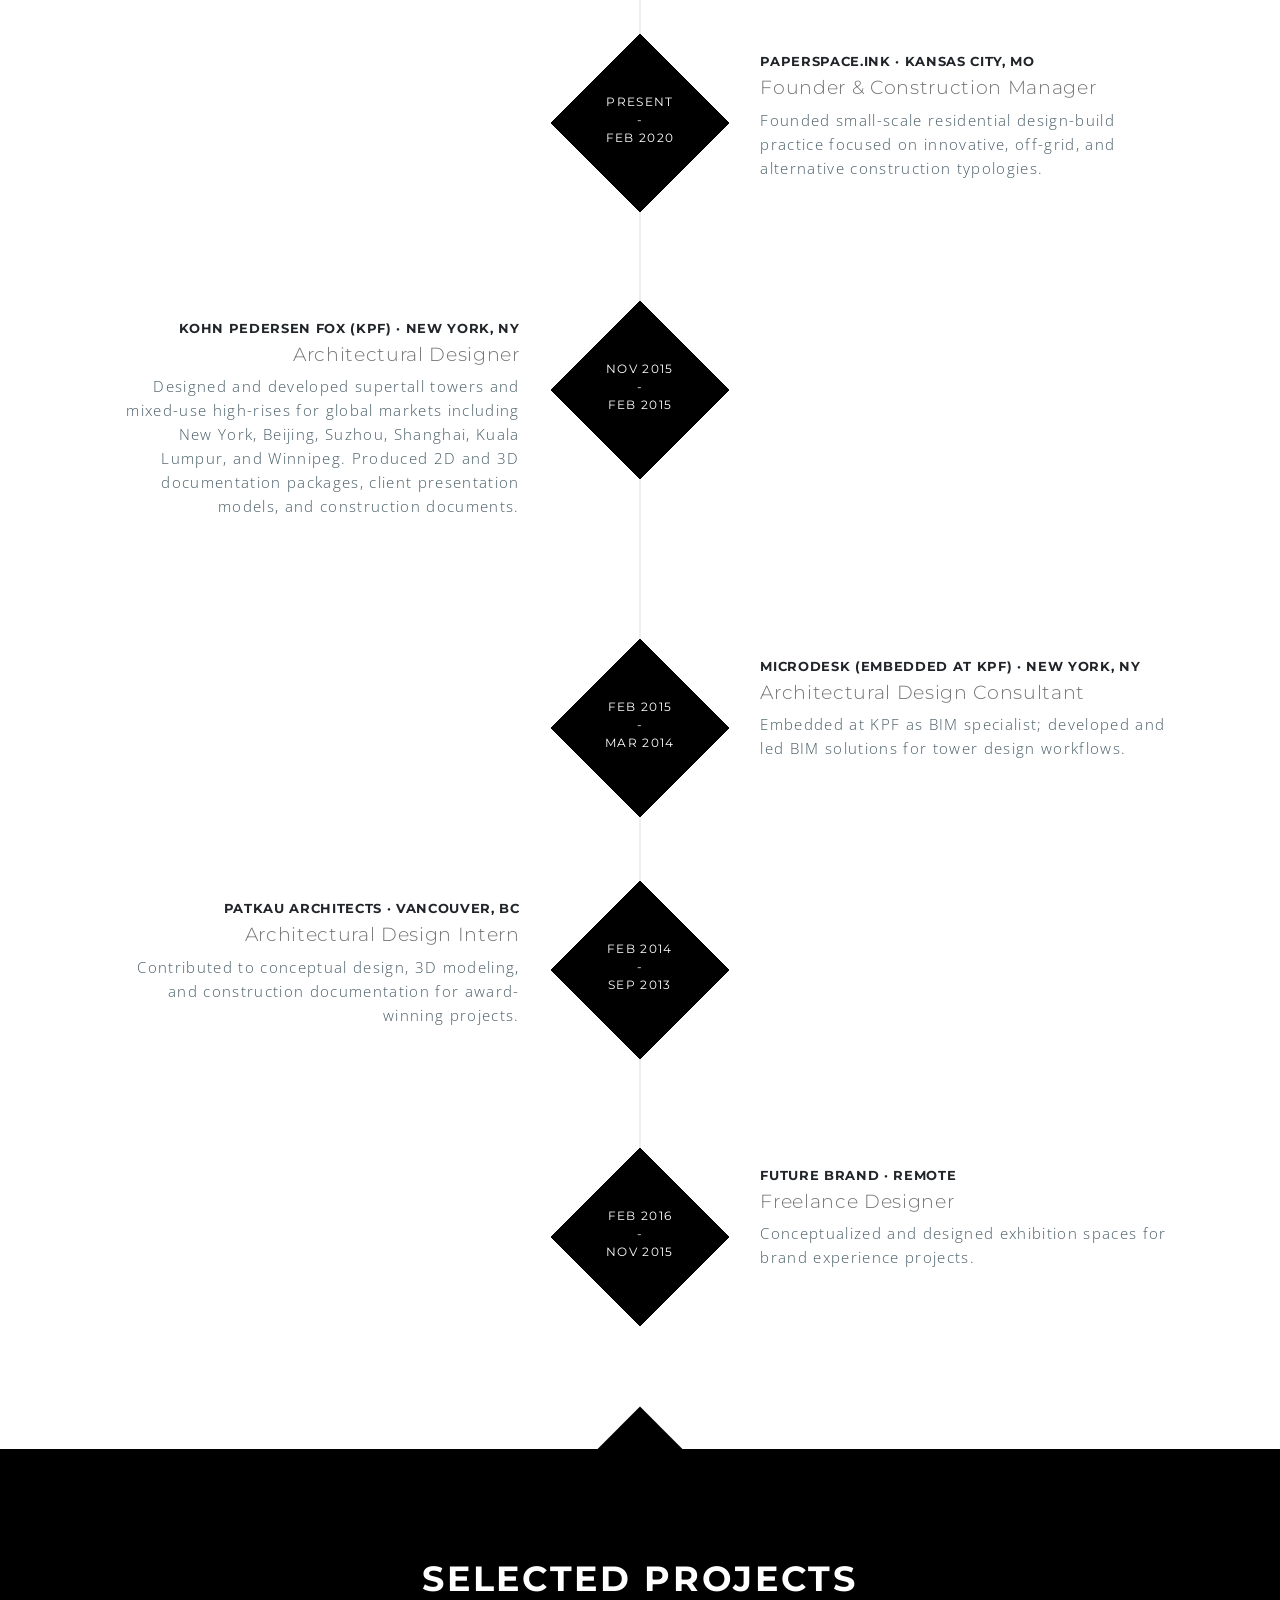
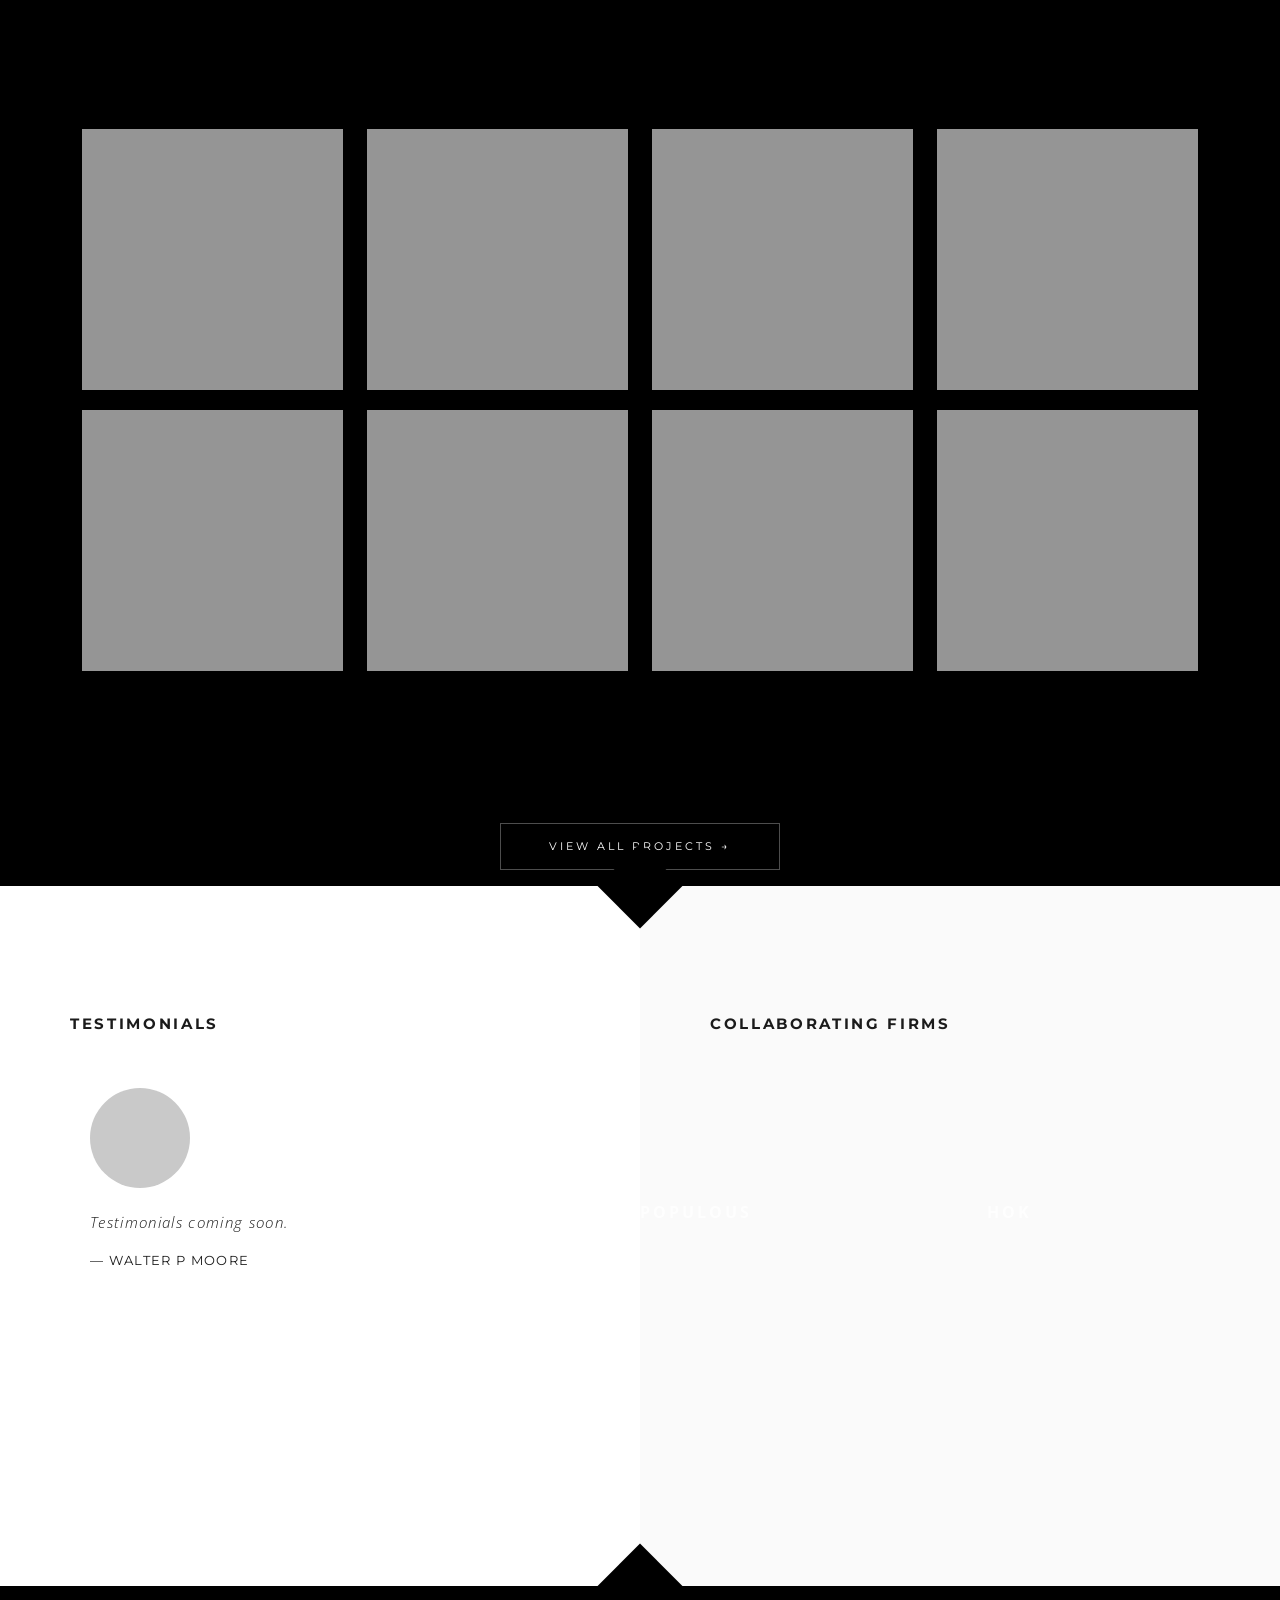
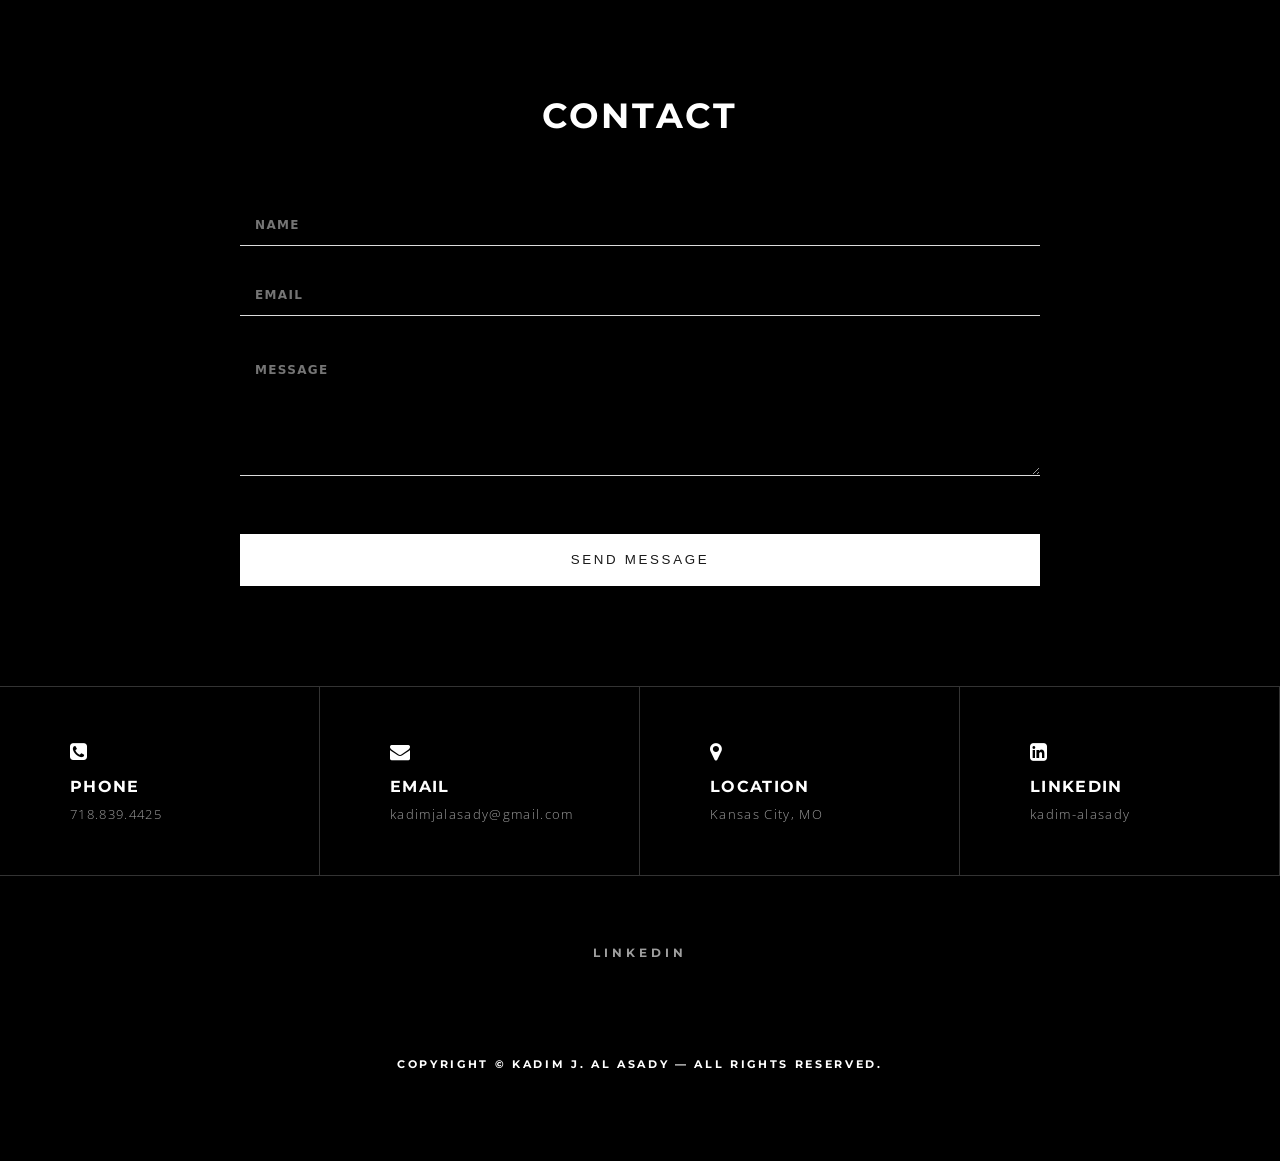
==== commit a5f87496: "Update index.html" ====
--- a/index.html
+++ b/index.html
@@ -407,7 +407,7 @@
                                     <br>
                                     <p><strong>Courses Taught</strong></p>
                                     <ul style="margin-top:8px; padding-left:0; list-style:none;">
-                                       <li style="padding:5px 0; border-bottom:1px solid rgba(255,255,255,0.08);"><span style="opacity:0.5; margin-right:12px;">ARCH 812</span>Graduate Design Studio</li>
+                                       <li style="padding:5px 0; border-bottom:1px solid rgba(255,255,255,0.08);"><span style="opacity:0.5; margin-right:12px;">Graduate Design Studio</span>ARCH 812</li>
                                        <li style="padding:5px 0; border-bottom:1px solid rgba(255,255,255,0.08);"><span style="opacity:0.5; margin-right:12px;">ARCH 608</span>Urban Dwelling</li>
                                        <li style="padding:5px 0; border-bottom:1px solid rgba(255,255,255,0.08);"><span style="opacity:0.5; margin-right:12px;">ARCH 600</span>Digital Fabrication in Architecture</li>
                                        <li style="padding:5px 0; border-bottom:1px solid rgba(255,255,255,0.08);"><span style="opacity:0.5; margin-right:12px;">ARCH 600</span>Computational Design in Architecture</li>
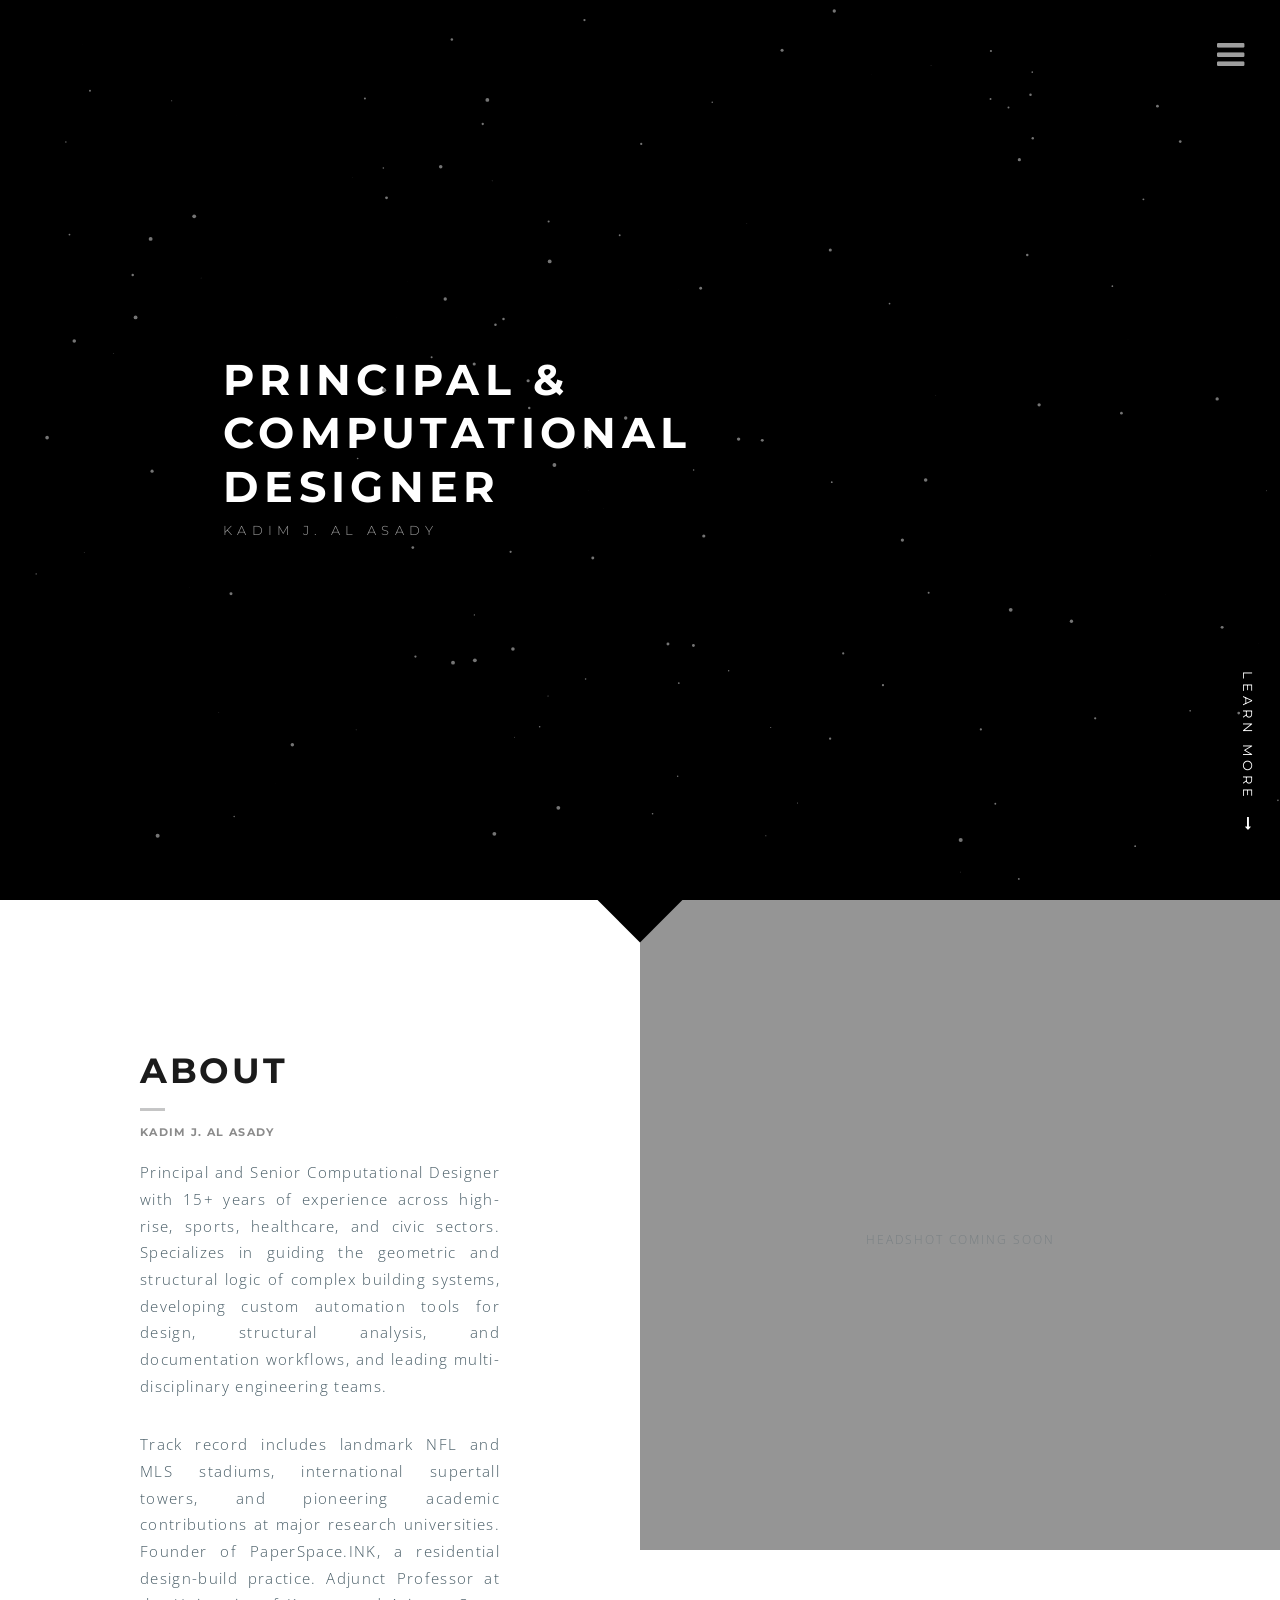
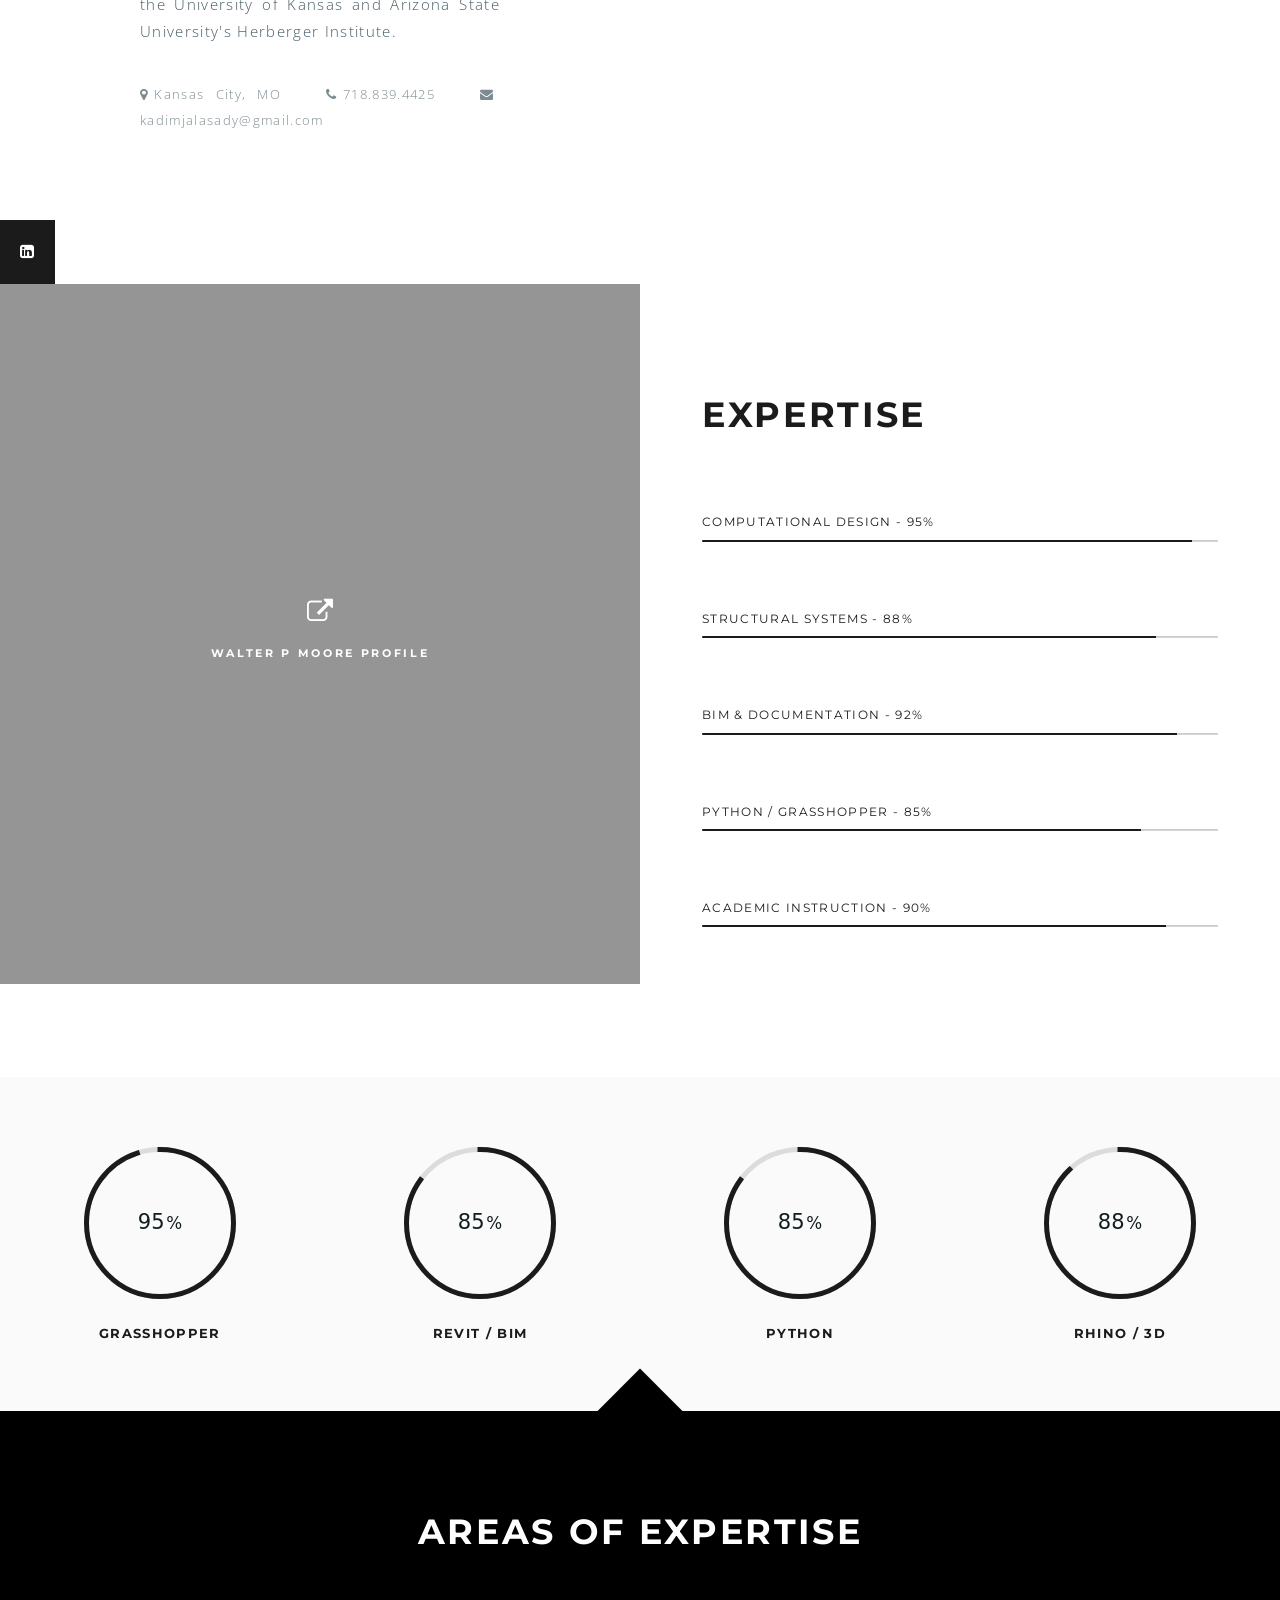
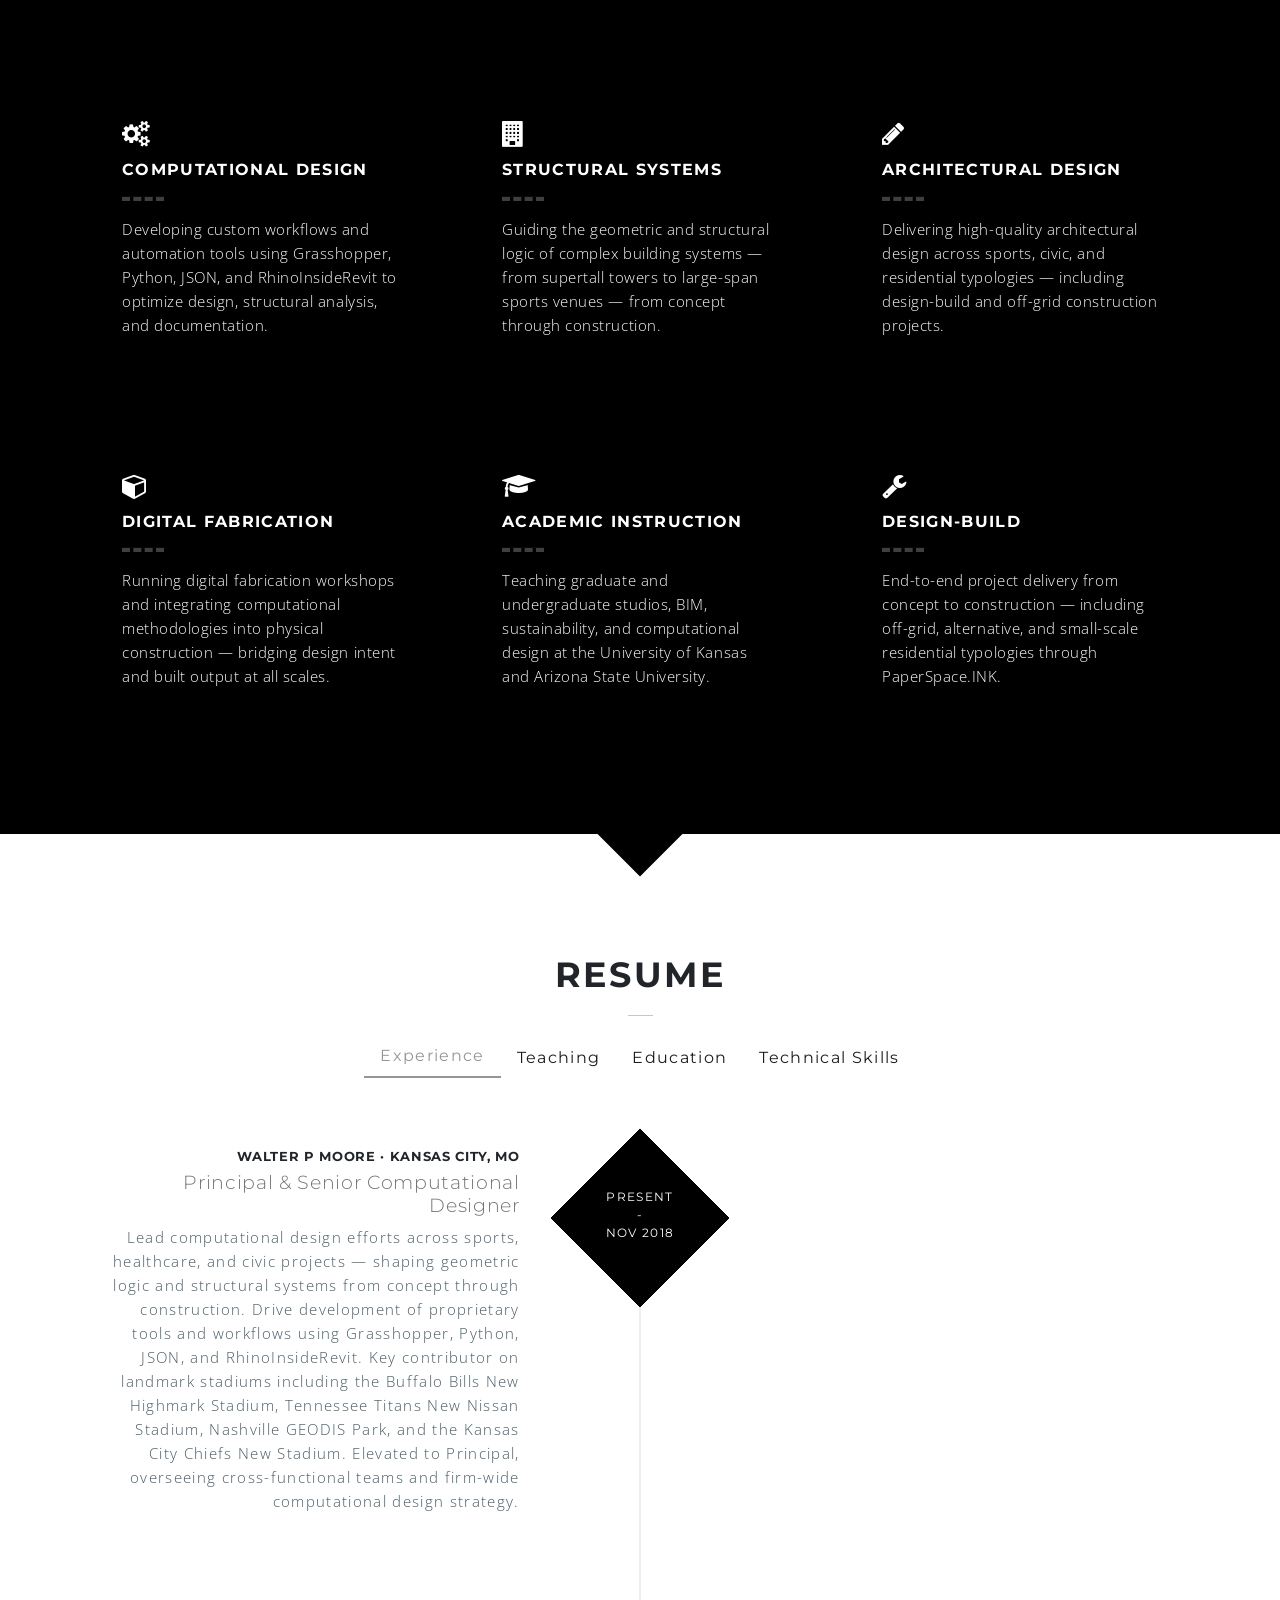
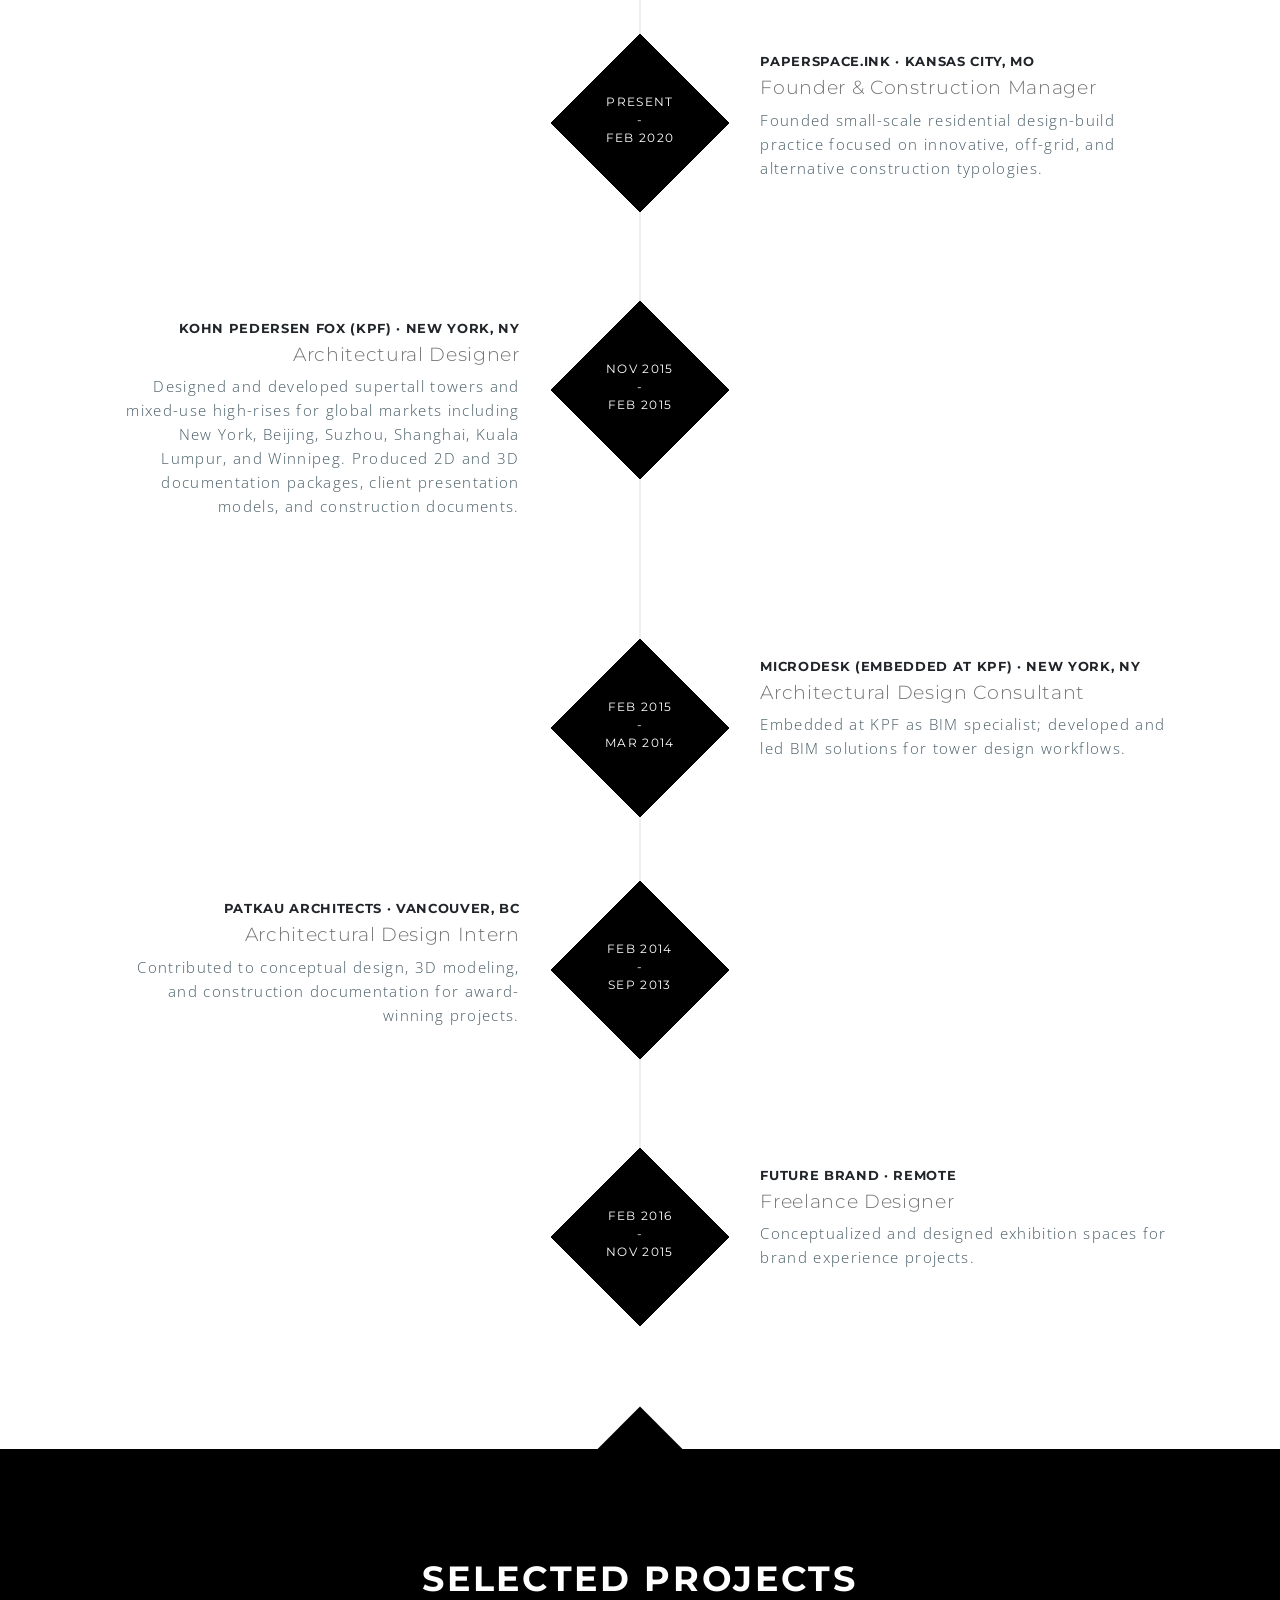
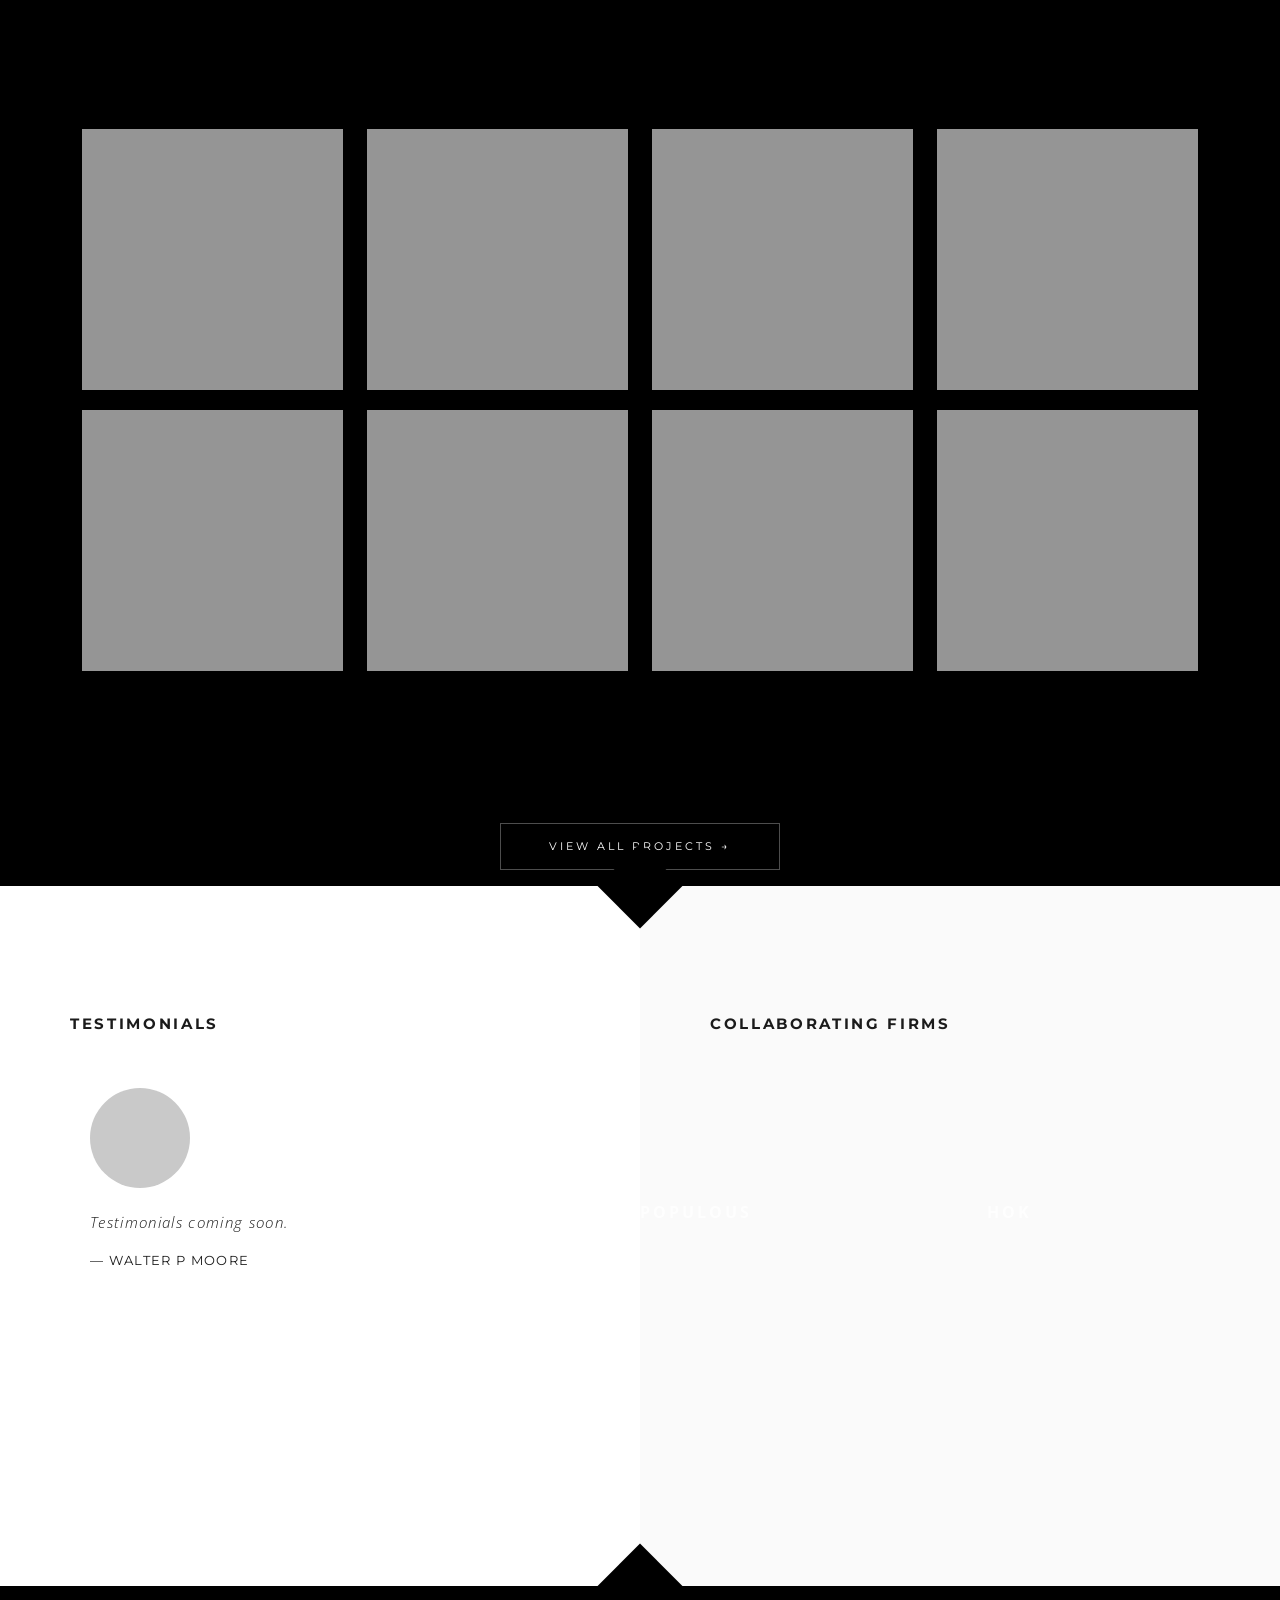
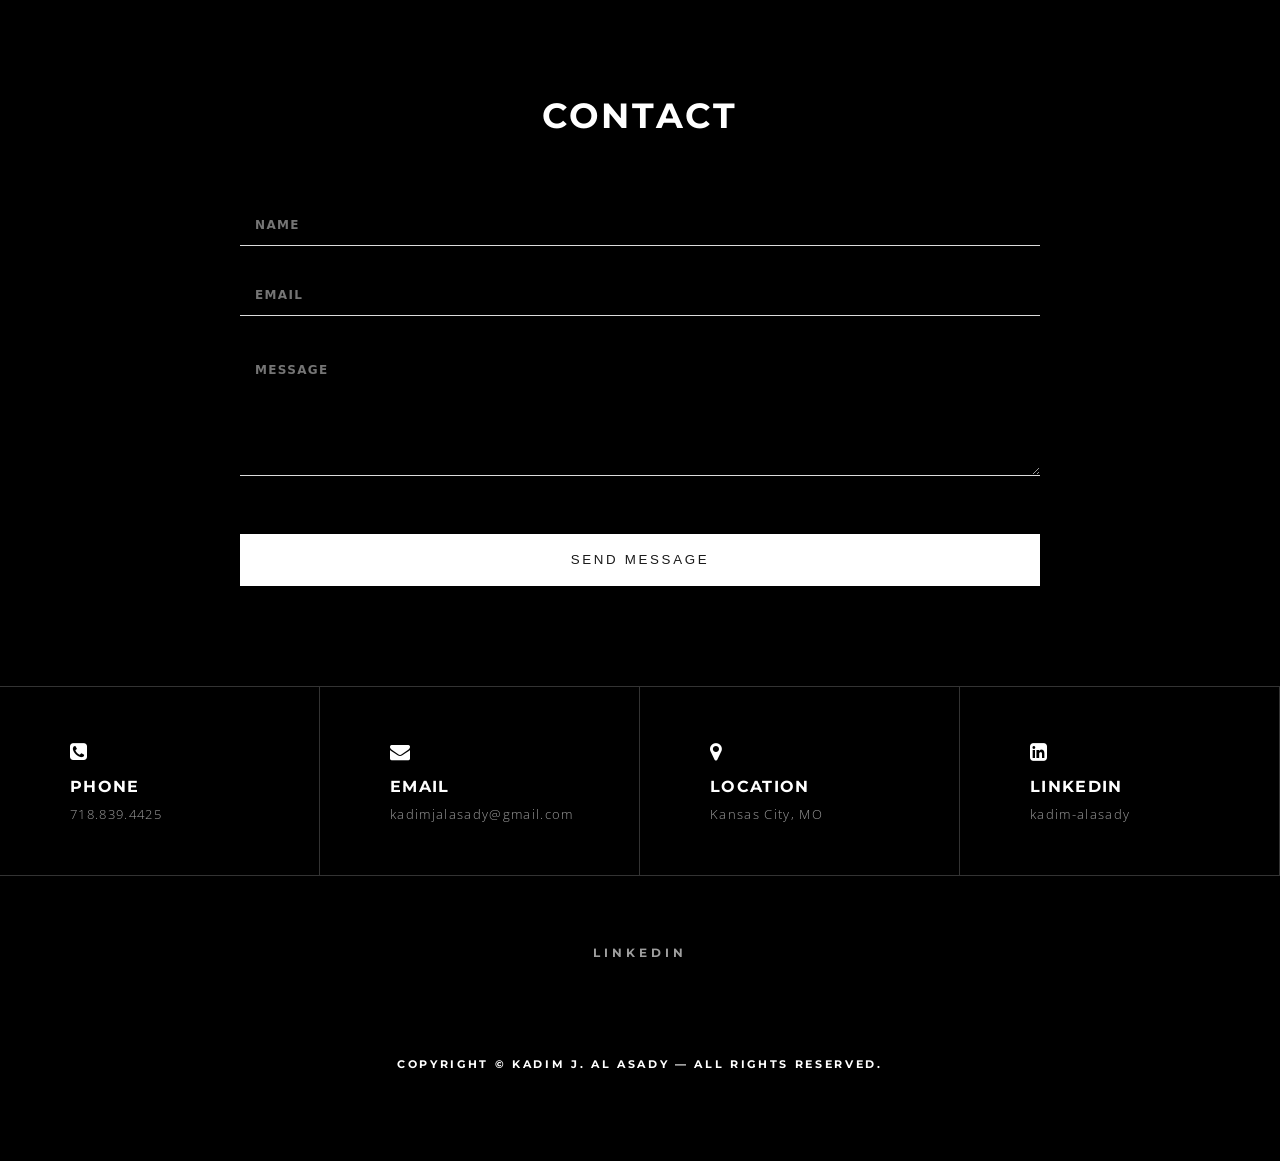
==== commit 0753357d: "changed arch812" ====
--- a/index.html
+++ b/index.html
@@ -407,7 +407,7 @@
                                     <br>
                                     <p><strong>Courses Taught</strong></p>
                                     <ul style="margin-top:8px; padding-left:0; list-style:none;">
-                                       <li style="padding:5px 0; border-bottom:1px solid rgba(255,255,255,0.08);"><span style="opacity:0.5; margin-right:12px;">Graduate Design Studio</span>ARCH 812</li>
+                                       <li style="padding:5px 0; border-bottom:1px solid rgba(255,255,255,0.08);"><span style="opacity:0.5; margin-right:12px;">ARCH 812</span>Graduate Design Studio</li>
                                        <li style="padding:5px 0; border-bottom:1px solid rgba(255,255,255,0.08);"><span style="opacity:0.5; margin-right:12px;">ARCH 608</span>Urban Dwelling</li>
                                        <li style="padding:5px 0; border-bottom:1px solid rgba(255,255,255,0.08);"><span style="opacity:0.5; margin-right:12px;">ARCH 600</span>Digital Fabrication in Architecture</li>
                                        <li style="padding:5px 0; border-bottom:1px solid rgba(255,255,255,0.08);"><span style="opacity:0.5; margin-right:12px;">ARCH 600</span>Computational Design in Architecture</li>
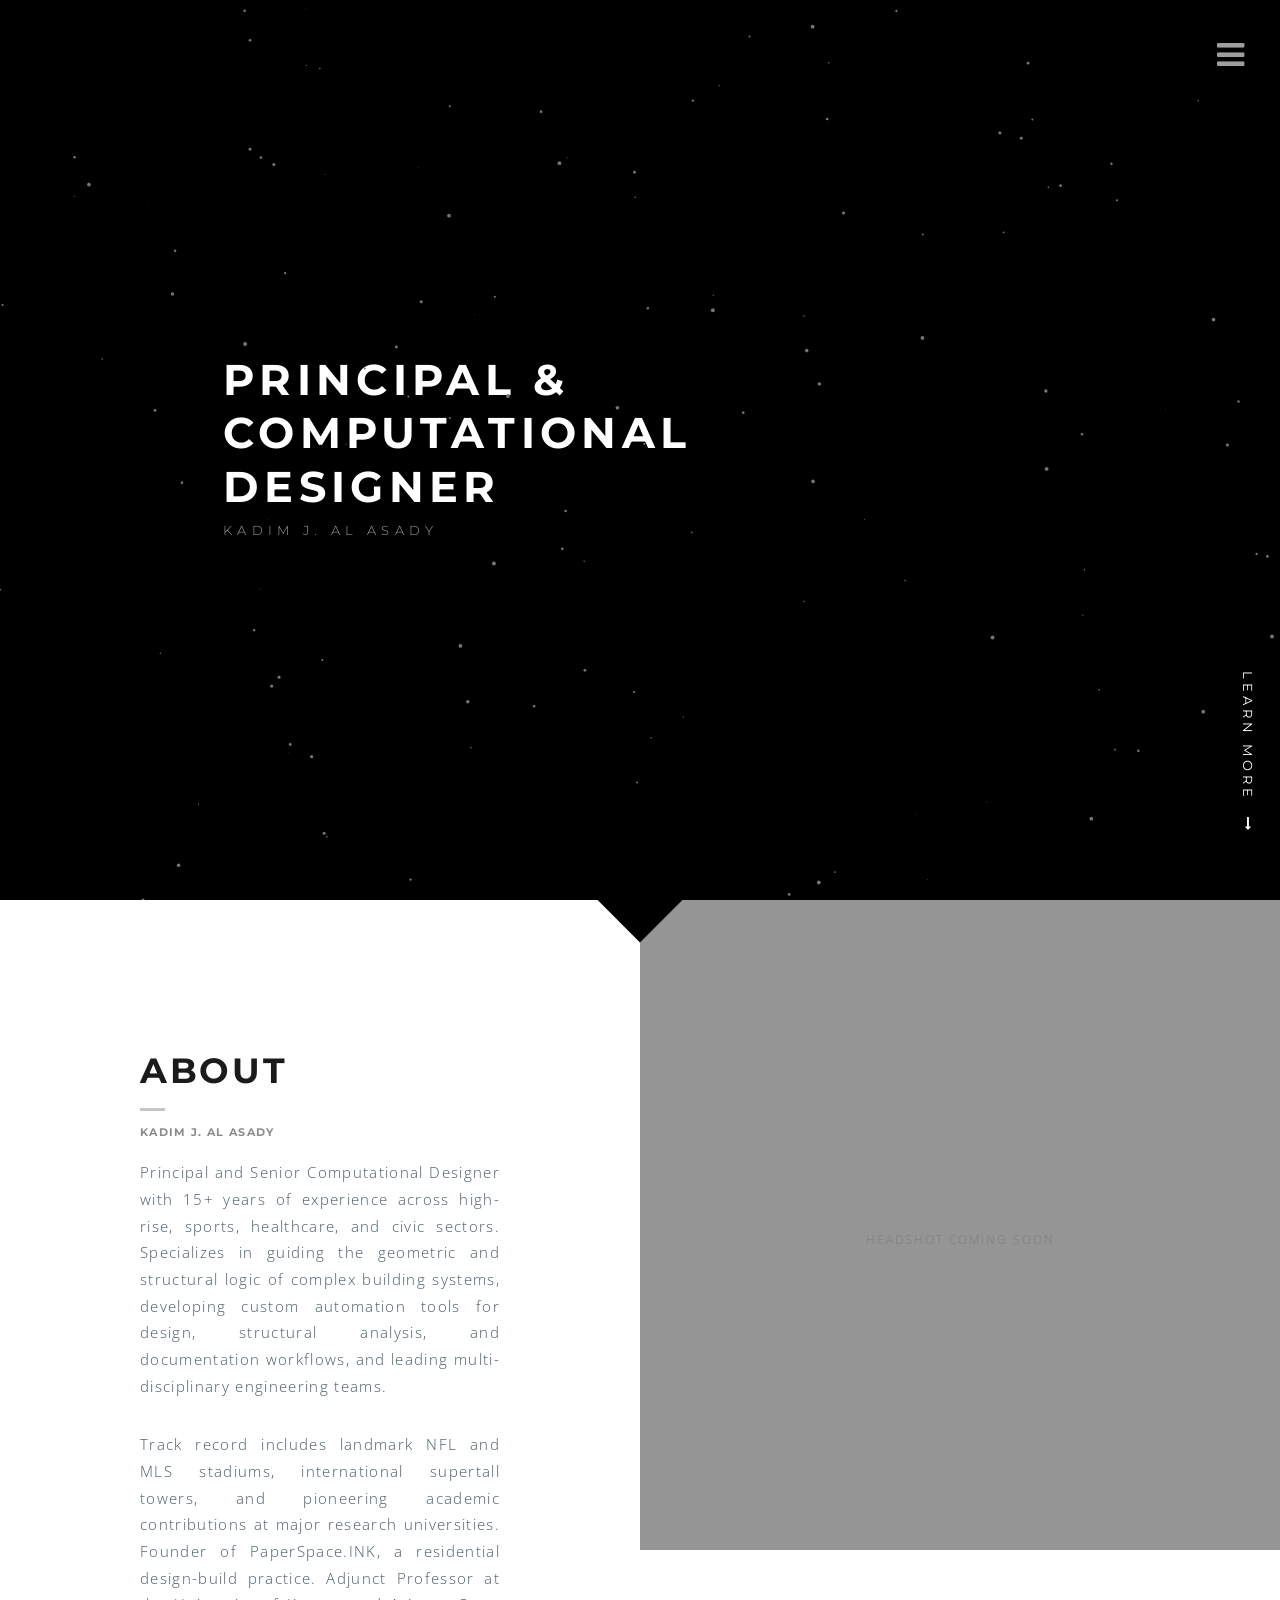
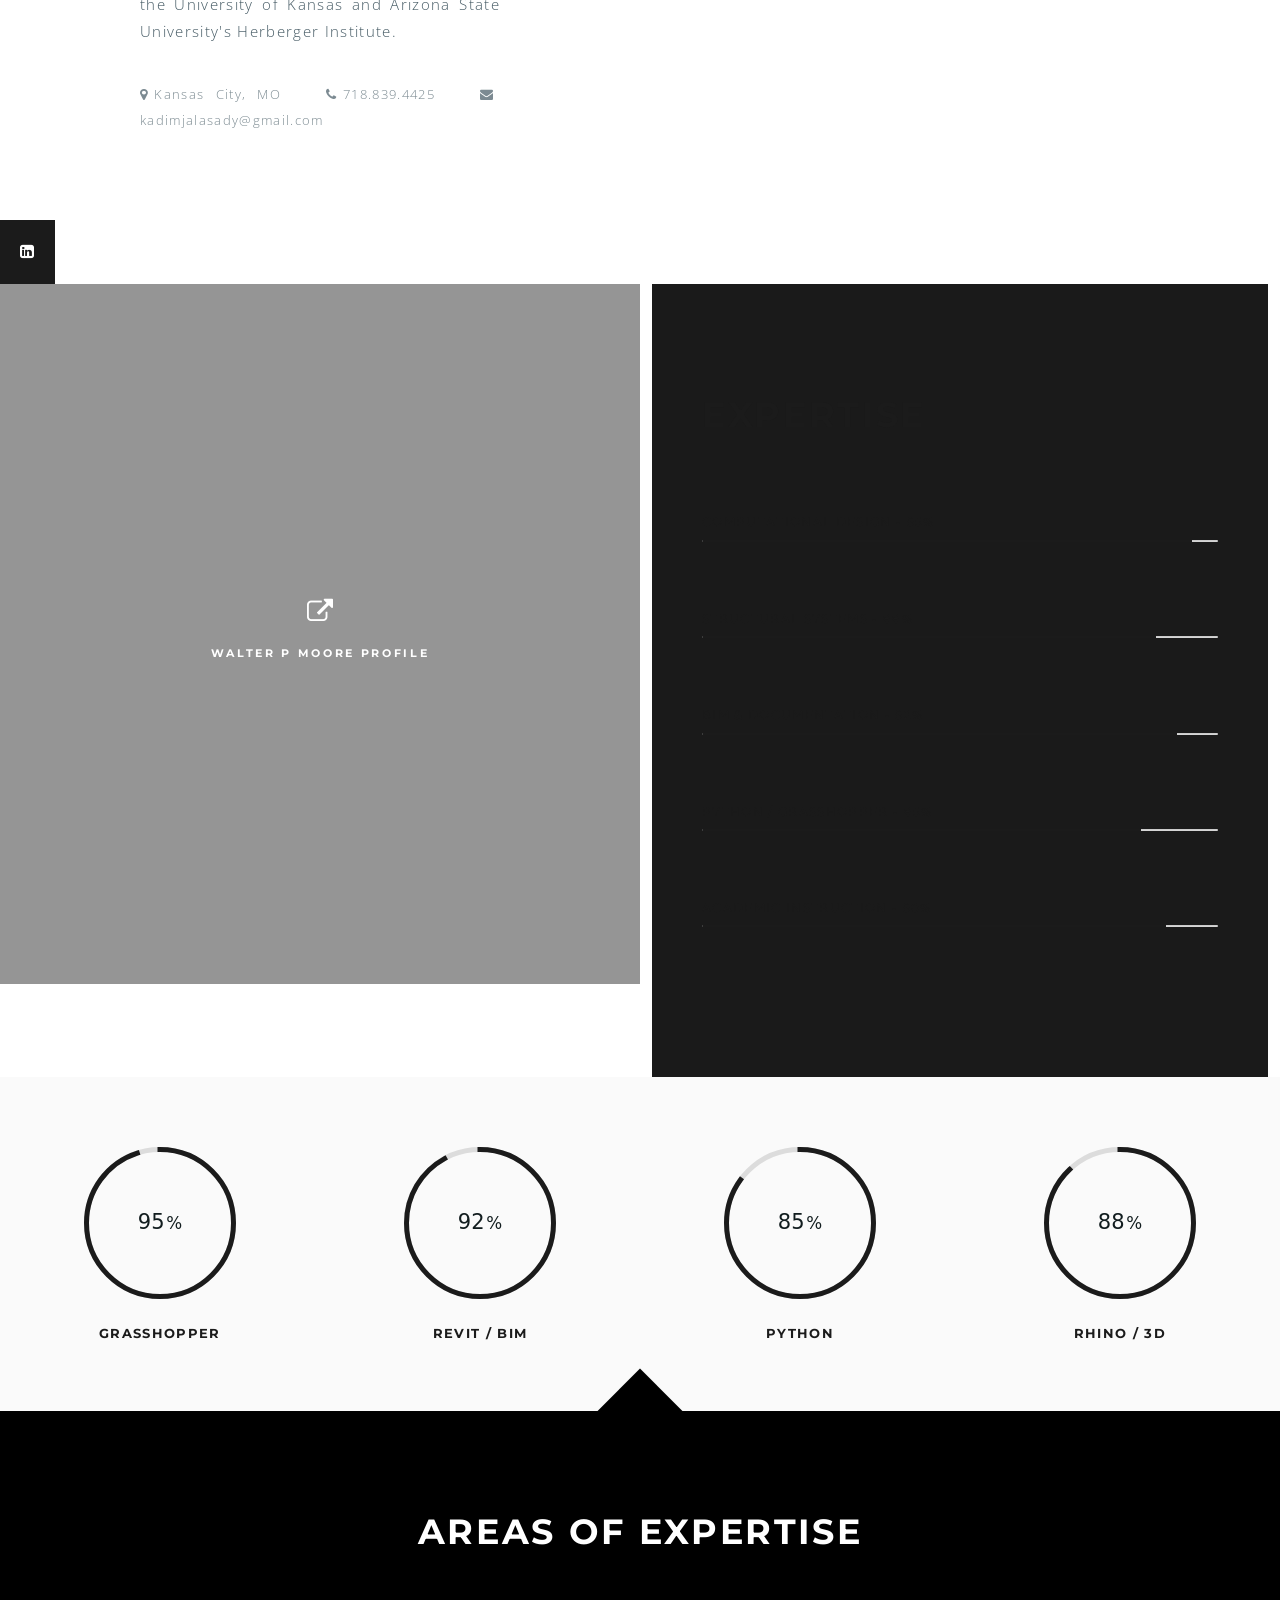
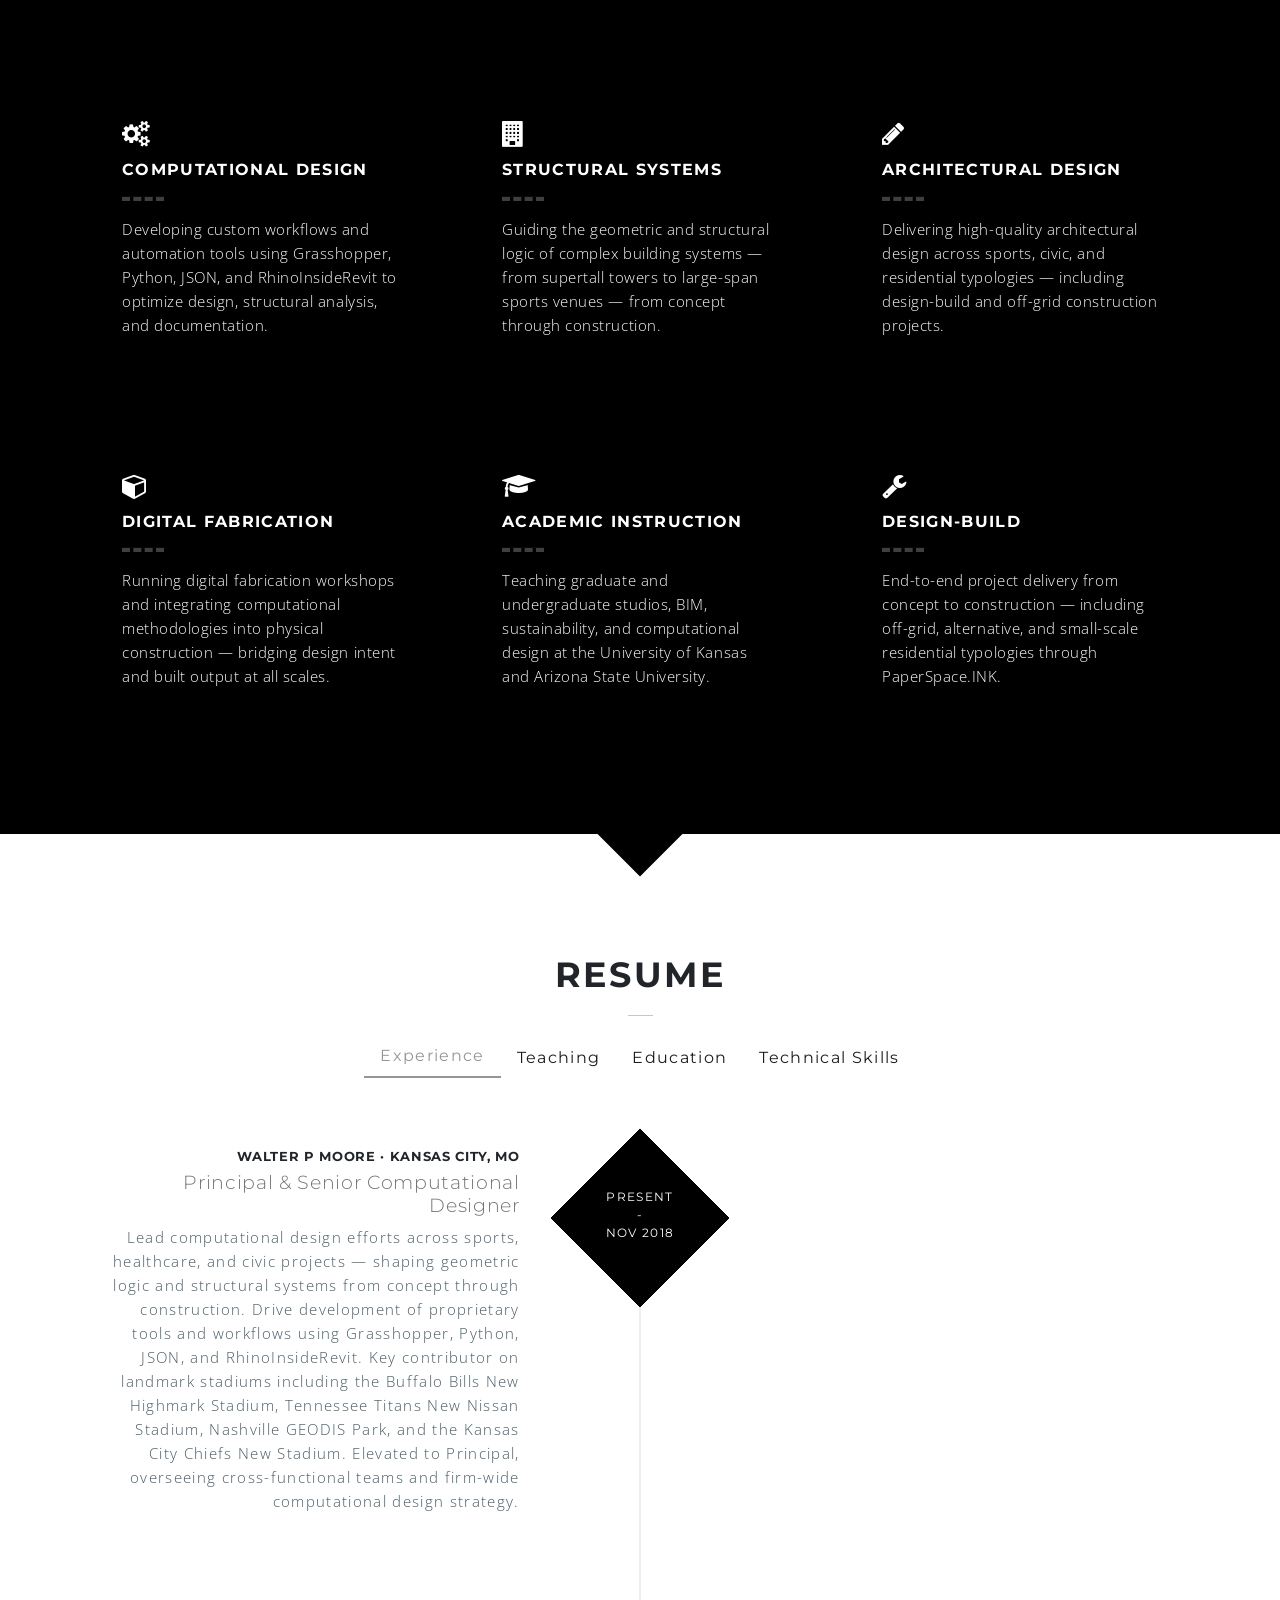
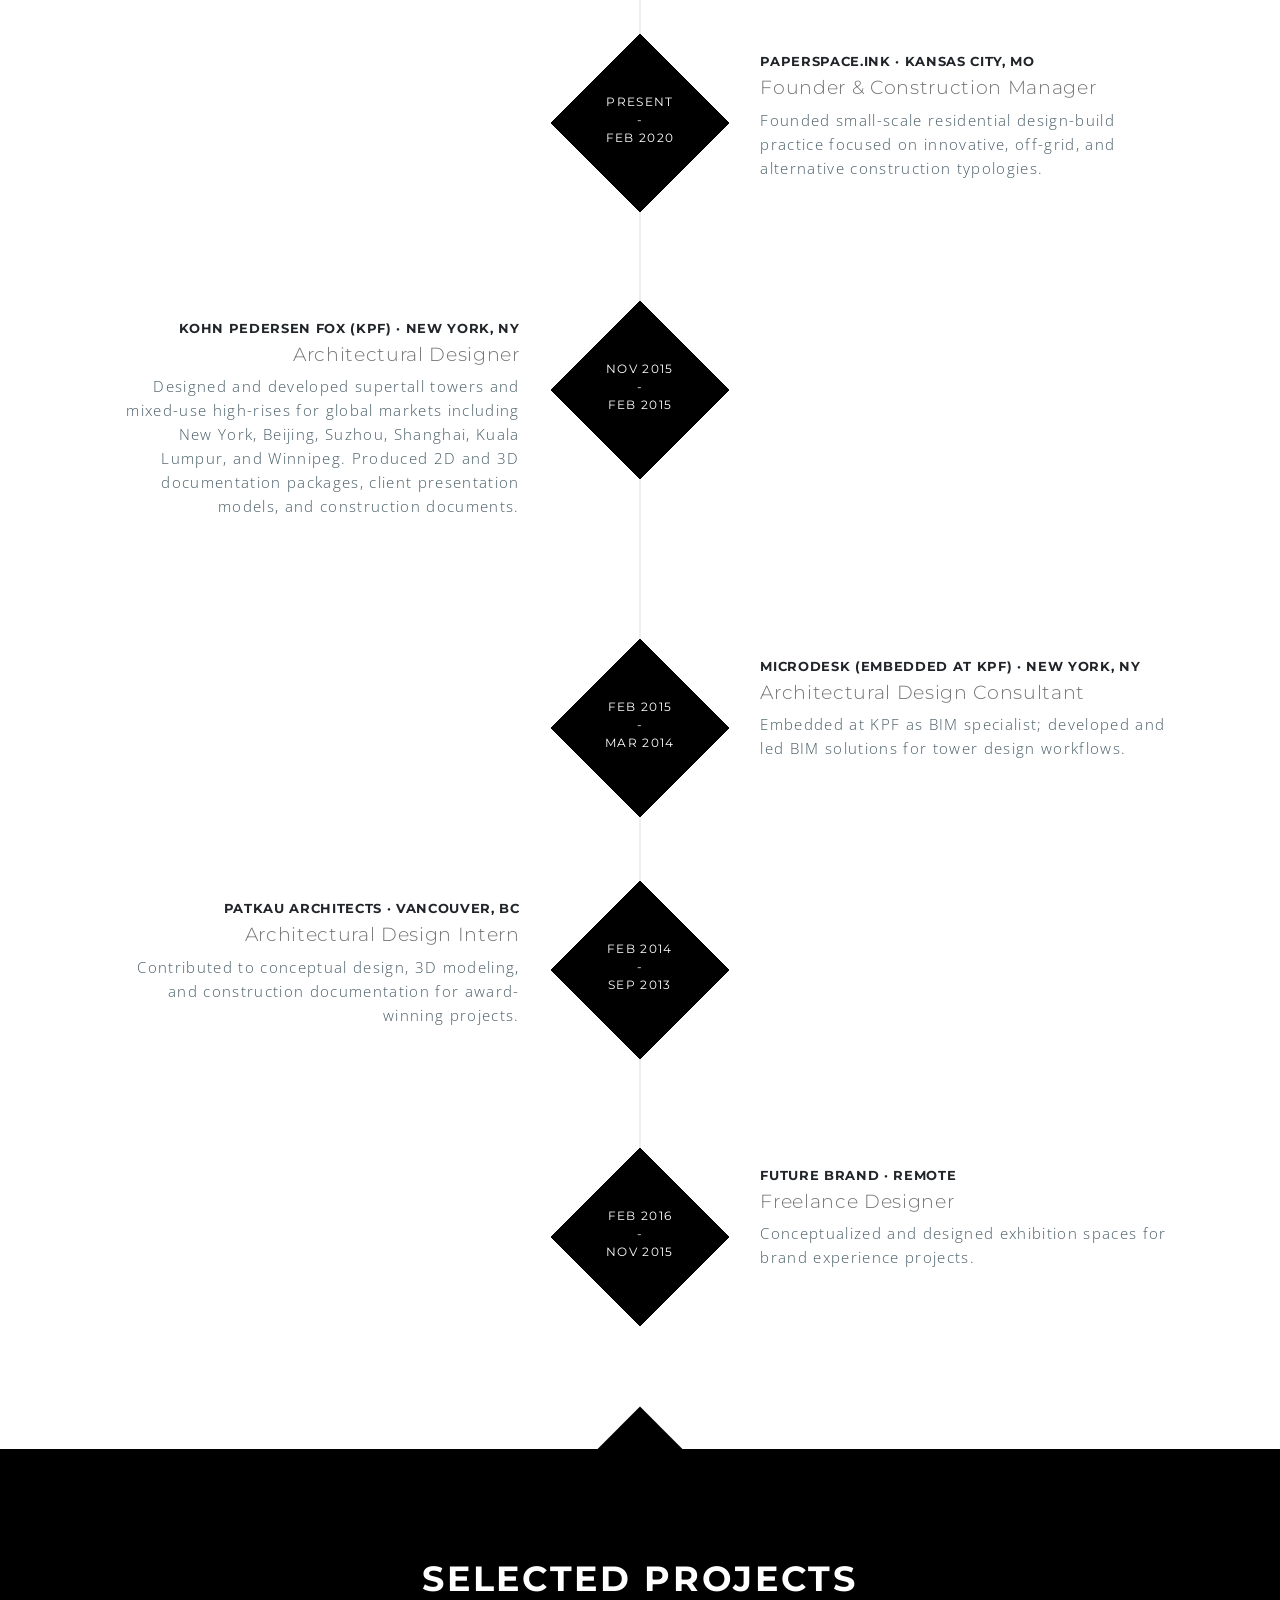
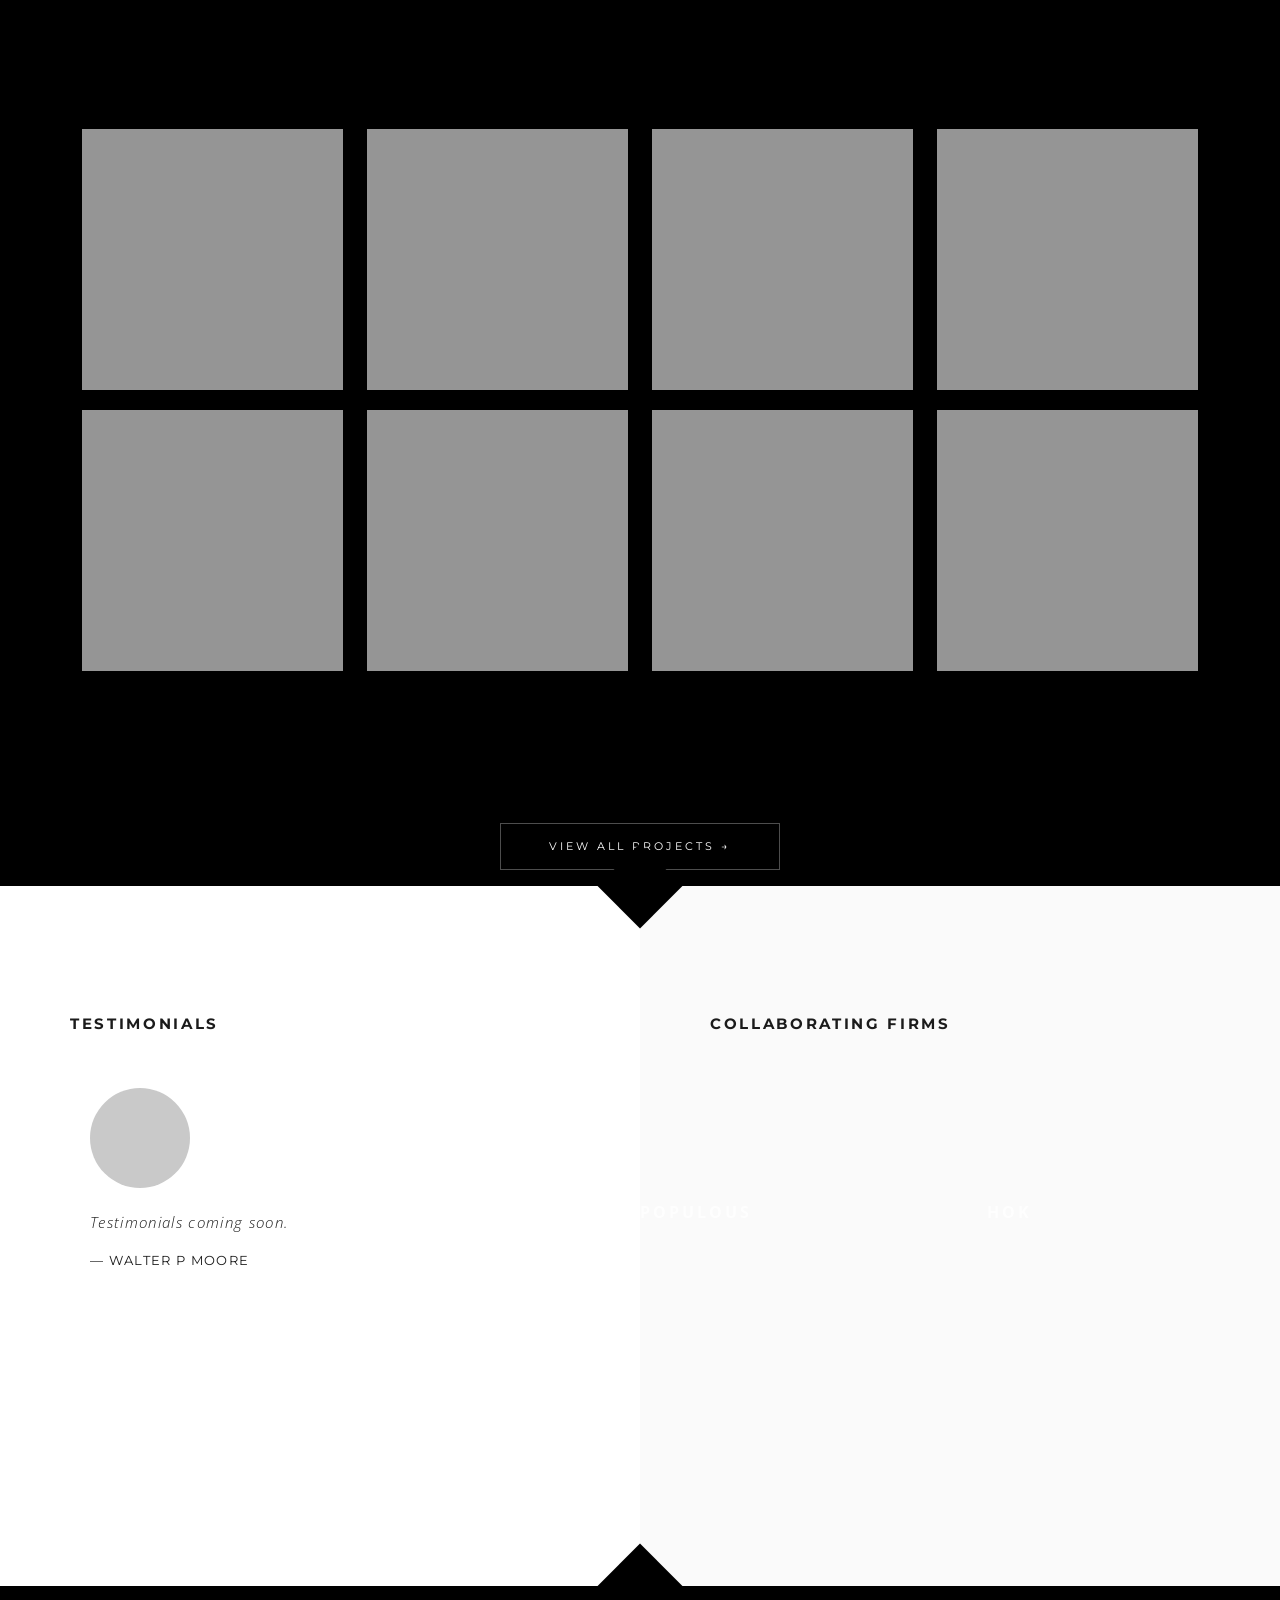
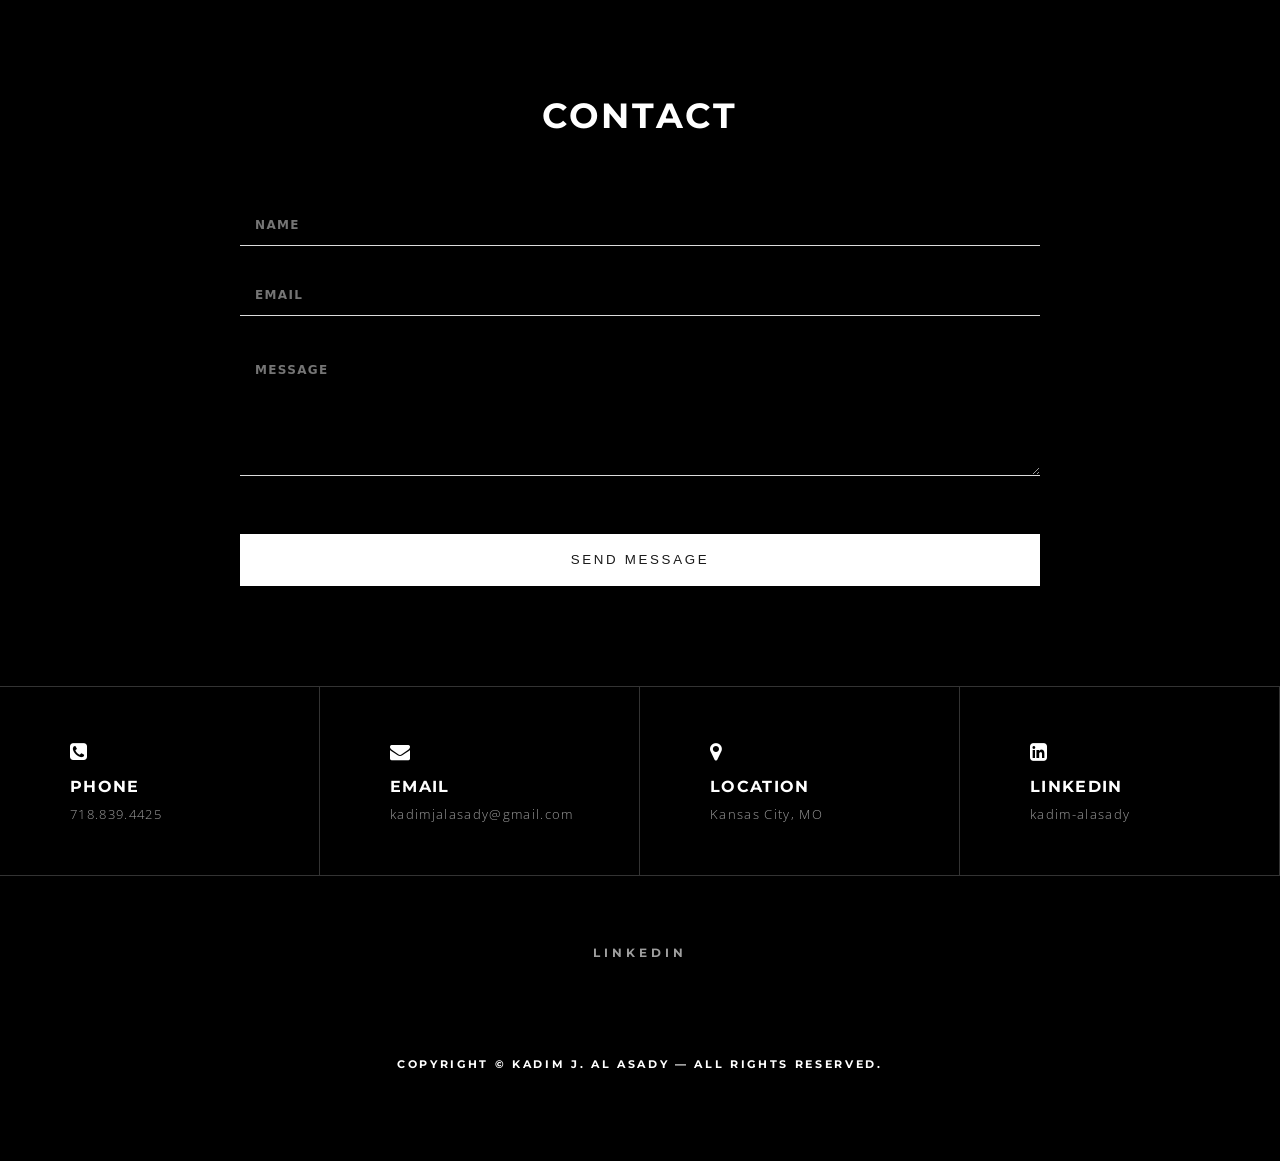
==== commit b7ccd2bd: "Add files via upload" ====
--- a/index.html
+++ b/index.html
@@ -146,7 +146,7 @@
                   </div>
                </div>
                <div class="col-lg-6 col-md-12 col-xs-12">
-                  <div class="image-bg">
+                  <div class="image-bg" style="background:#1a1a1a;">
                      <h2>Expertise</h2>
                      <div class="set">
                         <div class="single_progress_bar revealator-slidedown revealator-once">
@@ -195,7 +195,7 @@
                   <h5>GRASSHOPPER</h5>
                </div>
                <div class="col-md-3 col-sm-6 skill">
-                  <span class="chart" data-percent="85"><span class="percent">85</span></span>
+                  <span class="chart" data-percent="92"><span class="percent">92</span></span>
                   <h5>REVIT / BIM</h5>
                </div>
                <div class="col-md-3 col-sm-6 skill">
